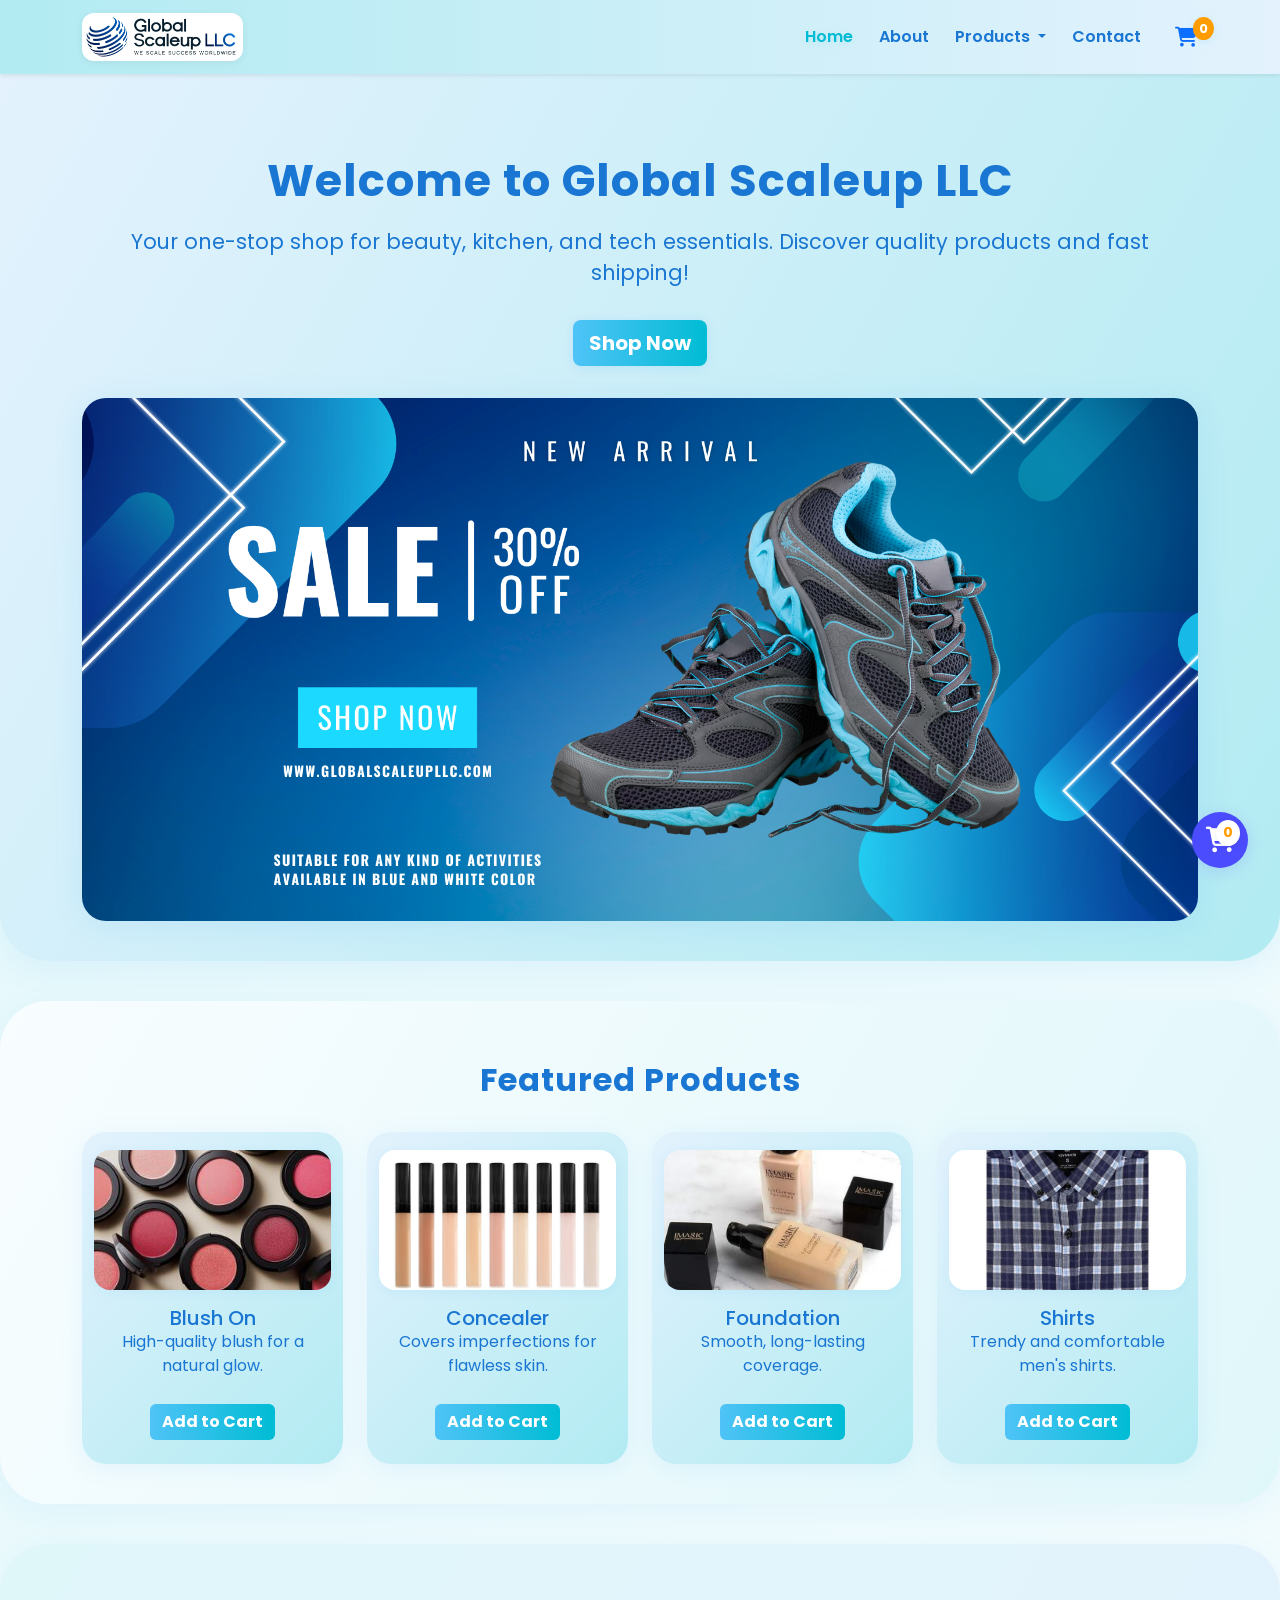
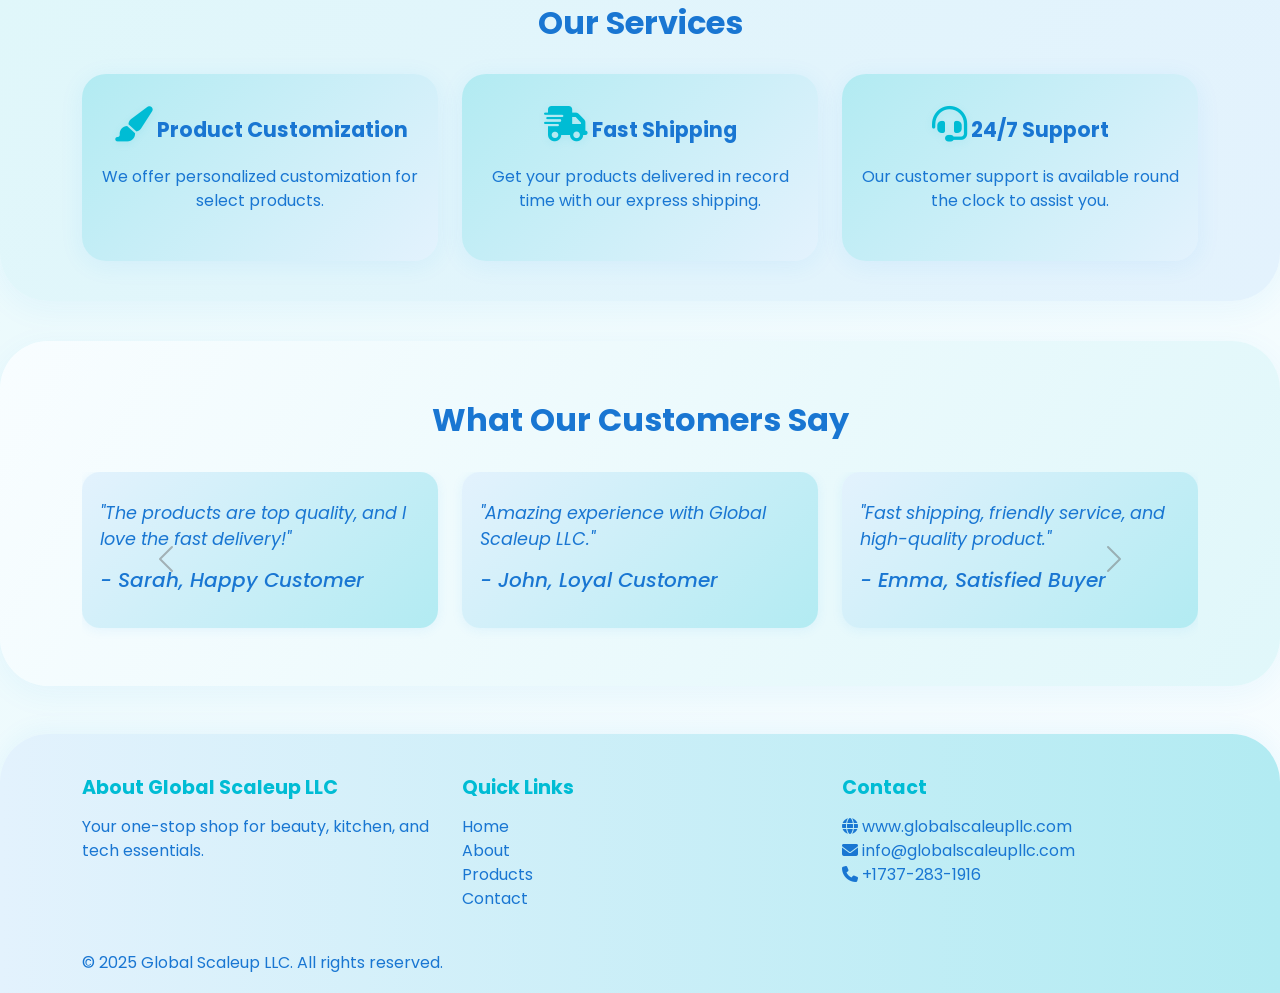
==== index.html @ 4628dc4d "update" ====
<!DOCTYPE html>
<html lang="en">
<head>
  <meta charset="UTF-8" />
  <meta name="viewport" content="width=device-width, initial-scale=1.0"/>
  <title>GlobalLLC - Home</title>
  <link rel="stylesheet" href="https://cdn.jsdelivr.net/npm/bootstrap@5.3.5/dist/css/bootstrap.min.css">
  <link rel="stylesheet" href="https://cdnjs.cloudflare.com/ajax/libs/font-awesome/6.5.0/css/all.min.css">
  <link href="https://fonts.googleapis.com/css2?family=Poppins:wght@400;600&display=swap" rel="stylesheet" />
  <link href="https://unpkg.com/aos@2.3.4/dist/aos.css" rel="stylesheet" />
  <link rel="stylesheet" href="style.css" />
  <style>
    .cart-float {
      position: fixed;
      bottom: 32px;
      right: 32px;
      background: #4c4cff;
      color: #fff;
      border-radius: 50%;
      width: 56px;
      height: 56px;
      display: flex;
      align-items: center;
      justify-content: center;
      box-shadow: 0 4px 16px rgba(76,76,255,0.15);
      cursor: pointer;
      z-index: 1000;
      font-size: 1.6rem;
      transition: background 0.2s;
    }
    .cart-float:hover {
      background: #3737cc;
    }
    .cart-float #cart-count {
      position: absolute;
      top: 8px;
      right: 8px;
      background: #fff;
      color: #ff9d00;
      font-size: 0.9rem;
      font-weight: 700;
      border-radius: 50%;
      padding: 2px 7px;
      min-width: 24px;
      text-align: center;
      box-shadow: 0 2px 6px rgba(0,0,0,0.08);
    }
    /* Ensure navbar cart badge is visible and styled */
    .navbar .fa-cart-shopping {
      position: relative;
    }
    .navbar #cart-count {
      position: absolute;
      top: -8px;
      right: -16px;
      background: #ff9d00;
      color: #fff;
      font-size: 0.8rem;
      font-weight: 700;
      border-radius: 50%;
      padding: 2px 6px;
      min-width: 20px;
      text-align: center;
      z-index: 10;
    }
  </style>
</head>
<body>
  <!-- Navbar -->
  <nav class="navbar navbar-expand-lg navbar-light sticky-top shadow-sm">
    <div class="container">
      <a class="navbar-brand" href="#"><img src="images/logo.jpeg" alt="GlobalLLC Logo" style="height:48px;"></a>
      <button class="navbar-toggler" type="button" data-bs-toggle="collapse" data-bs-target="#mainNavbar" aria-controls="mainNavbar" aria-expanded="false" aria-label="Toggle navigation">
        <span class="navbar-toggler-icon"></span>
      </button>
      <div class="collapse navbar-collapse" id="mainNavbar">
        <ul class="navbar-nav ms-auto mb-2 mb-lg-0">
          <li class="nav-item"><a class="nav-link active" href="index.html">Home</a></li>
          <li class="nav-item"><a class="nav-link" href="about.html">About</a></li>
          <li class="nav-item dropdown">
            <a class="nav-link dropdown-toggle" href="#" id="productsDropdown" role="button" data-bs-toggle="dropdown" aria-expanded="false">
              Products
            </a>
            <ul class="dropdown-menu" aria-labelledby="productsDropdown">
              <li><a class="dropdown-item" href="products.html#beauty">Beauty</a></li>
              <li><a class="dropdown-item" href="products.html#kitchen-appliances">Kitchen Appliances</a></li>
              <li><a class="dropdown-item" href="products.html#man-wears">Man Wears</a></li>
              <li><a class="dropdown-item" href="products.html#electronics">Electronics</a></li>
            </ul>
          </li>
          <li class="nav-item"><a class="nav-link" href="contact.html">Contact</a></li>
          <li class="nav-item d-lg-none"><a class="nav-link" href="addtocart.html"><i class="fa-solid fa-cart-shopping"></i> Cart</a></li>
        </ul>
        <a href="addtocart.html" class="d-none d-lg-block ms-3 position-relative">
          <i class="fa-solid fa-cart-shopping fa-lg"></i>
          <span id="cart-count" class="position-absolute"></span>
        </a>
      </div>
    </div>
  </nav>

  <!-- Hero Section -->
  <section class="hero-section" data-aos="fade-up">
    <div class="container">
      <h1>Welcome to Global Scaleup LLC</h1>
      <p>Your one-stop shop for beauty, kitchen, and tech essentials. Discover quality products and fast shipping!</p>
      <a href="products.html" class="btn btn-primary btn-lg">Shop Now</a>
      <br>
      <img src="images/banner3.png" alt="Hero Banner" class="img-fluid hero-banner" data-aos="zoom-in" data-aos-delay="200">
    </div>
  </section>

  <!-- Products Section -->
  <section class="products-section" data-aos="fade-up">
    <div class="container">
      <h2>Featured Products</h2>
      <div class="row g-4">
        <div class="col-md-3 col-6">
          <div class="product-card" data-aos="zoom-in" data-aos-delay="100">
            <img src="images/blush image.jpeg" alt="Blush On">
            <div class="card-body">
              <h5 class="card-title">Blush On</h5>
              <p class="card-text">High-quality blush for a natural glow.</p>
              <button class="btn btn-primary add-to-cart-btn" data-product="Blush On" data-price="15" data-image="images/blush image.jpeg">Add to Cart</button>
            </div>
          </div>
        </div>
        <div class="col-md-3 col-6">
          <div class="product-card" data-aos="zoom-in" data-aos-delay="200">
            <img src="images/Concealer-2.jpeg" alt="Concealer">
            <div class="card-body">
              <h5 class="card-title">Concealer</h5>
              <p class="card-text">Covers imperfections for flawless skin.</p>
              <button class="btn btn-primary add-to-cart-btn" data-product="Concealer" data-price="12" data-image="images/Concealer-2.jpeg">Add to Cart</button>
            </div>
          </div>
        </div>
        <div class="col-md-3 col-6">
          <div class="product-card" data-aos="zoom-in" data-aos-delay="300">
            <img src="images/Foundation.jpeg" alt="Foundation">
            <div class="card-body">
              <h5 class="card-title">Foundation</h5>
              <p class="card-text">Smooth, long-lasting coverage.</p>
              <button class="btn btn-primary add-to-cart-btn" data-product="Foundation" data-price="18" data-image="images/Foundation.jpeg">Add to Cart</button>
            </div>
          </div>
        </div>
        <div class="col-md-3 col-6">
          <div class="product-card" data-aos="zoom-in" data-aos-delay="400">
            <img src="images/shirts.jpeg" alt="Shirts">
            <div class="card-body">
              <h5 class="card-title">Shirts</h5>
              <p class="card-text">Trendy and comfortable men's shirts.</p>
              <button class="btn btn-primary add-to-cart-btn" data-product="Shirts" data-price="25" data-image="images/shirts.jpeg">Add to Cart</button>
            </div>
          </div>
        </div>
      </div>
    </div>
  </section>

  <!-- Services Section -->
  <section class="services-section" data-aos="fade-up">
    <div class="container">
      <h2>Our Services</h2>
      <div class="row g-4">
        <div class="col-md-4">
          <div class="service-card" data-aos="fade-right" data-aos-delay="100">
            <h3><i class="fa-solid fa-paint-brush"></i> Product Customization</h3>
            <p>We offer personalized customization for select products.</p>
          </div>
        </div>
        <div class="col-md-4">
          <div class="service-card" data-aos="fade-up" data-aos-delay="200">
            <h3><i class="fa-solid fa-truck-fast"></i> Fast Shipping</h3>
            <p>Get your products delivered in record time with our express shipping.</p>
          </div>
        </div>
        <div class="col-md-4">
          <div class="service-card" data-aos="fade-left" data-aos-delay="300">
            <h3><i class="fa-solid fa-headset"></i> 24/7 Support</h3>
            <p>Our customer support is available round the clock to assist you.</p>
          </div>
        </div>
      </div>
    </div>
  </section>

  <!-- Testimonials Section -->
  <section class="testimonials-section" data-aos="fade-up">
    <div class="container">
      <h2>What Our Customers Say</h2>
      <div id="testimonialCarousel" class="carousel slide" data-bs-ride="carousel" data-bs-interval="3500">
        <div class="carousel-inner">
          <div class="carousel-item active">
            <div class="row justify-content-center">
              <div class="col-md-4">
                <div class="testimonial-card">
                  <p>"The products are top quality, and I love the fast delivery!"</p>
                  <h5>- Sarah, Happy Customer</h5>
                </div>
              </div>
              <div class="col-md-4 d-none d-md-block">
                <div class="testimonial-card">
                  <p>"Amazing experience with Global Scaleup LLC."</p>
                  <h5>- John, Loyal Customer</h5>
                </div>
              </div>
              <div class="col-md-4 d-none d-md-block">
                <div class="testimonial-card">
                  <p>"Fast shipping, friendly service, and high-quality product."</p>
                  <h5>- Emma, Satisfied Buyer</h5>
                </div>
              </div>
            </div>
          </div>
          <div class="carousel-item">
            <div class="row justify-content-center">
              <div class="col-md-4">
                <div class="testimonial-card">
                  <p>"Excellent quality and timely support. Will buy again!"</p>
                  <h5>- Alex, Returning Customer</h5>
                </div>
              </div>
              <div class="col-md-4 d-none d-md-block">
                <div class="testimonial-card">
                  <p>"Absolutely loved it. Great experience from start to finish!"</p>
                  <h5>- Nina, Satisfied Buyer</h5>
                </div>
              </div>
              <div class="col-md-4 d-none d-md-block">
                <div class="testimonial-card">
                  <p>"This is the best online service I’ve used in a while!"</p>
                  <h5>- Adam, Happy Client</h5>
                </div>
              </div>
            </div>
          </div>
        </div>
        <button class="carousel-control-prev" type="button" data-bs-target="#testimonialCarousel" data-bs-slide="prev">
          <span class="carousel-control-prev-icon"></span>
          <span class="visually-hidden">Previous</span>
        </button>
        <button class="carousel-control-next" type="button" data-bs-target="#testimonialCarousel" data-bs-slide="next">
          <span class="carousel-control-next-icon"></span>
          <span class="visually-hidden">Next</span>
        </button>
      </div>
    </div>
  </section>

  <!-- Floating Cart Icon -->
  <div class="cart-float" onclick="window.location.href='addtocart.html'">
    <i class="fa-solid fa-cart-shopping"></i>
    <span id="cart-count">0</span>
  </div>

  <!-- Footer -->
  <footer class="footer">
    <div class="container">
      <div class="row mb-4">
        <div class="col-md-4">
          <div class="footer-title">About Global Scaleup LLC</div>
          <p>Your one-stop shop for beauty, kitchen, and tech essentials.</p>
        </div>
        <div class="col-md-4">
          <div class="footer-title">Quick Links</div>
          <ul class="list-unstyled">
            <li><a href="index.html">Home</a></li>
            <li><a href="about.html">About</a></li>
            <li><a href="products.html">Products</a></li>
            <li><a href="contact.html">Contact</a></li>
          </ul>
        </div>
        <div class="col-md-4">
          <div class="footer-title">Contact</div>
          <ul class="list-unstyled">
            <li><a href="https://www.globalscaleupllc.com" target="_blank"><i class="fas fa-globe"></i> www.globalscaleupllc.com</a></li>
            <li><a href="mailto:support@globalscaleupllc.com"><i class="fas fa-envelope"></i> info@globalscaleupllc.com</a></li>
            <li><a href="tel:+17372831916"><i class="fas fa-phone"></i> +1737-283-1916</a></li>
          </ul>
        </div>
      </div>
      <p class="mb-0">&copy; 2025 Global Scaleup LLC. All rights reserved.</p>
    </div>
  </footer>

  <!-- Scripts -->
  <script src="https://unpkg.com/aos@2.3.4/dist/aos.js"></script>
  <script>
    AOS.init();
  </script>
  <script src="https://cdn.jsdelivr.net/npm/bootstrap@5.3.5/dist/js/bootstrap.bundle.min.js"></script>
  <script>
    // --- Cart Logic for All Pages ---
    function updateCartCount() {
      const cart = JSON.parse(localStorage.getItem('cart')) || [];
      // Update all cart-count spans (navbar and floating icon)
      document.querySelectorAll('#cart-count').forEach(el => el.textContent = cart.length);
    }

    function addToCart(product) {
      let cart = JSON.parse(localStorage.getItem('cart')) || [];
      cart.push(product);
      localStorage.setItem('cart', JSON.stringify(cart));
      updateCartCount();
    }

    // Attach event listeners to all add-to-cart buttons
    document.addEventListener('DOMContentLoaded', function() {
      updateCartCount();
      document.querySelectorAll('.add-to-cart-btn').forEach(btn => {
        btn.addEventListener('click', function() {
          const productName = btn.getAttribute('data-product');
          const productPrice = btn.getAttribute('data-price');
          const productImage = btn.getAttribute('data-image');
          addToCart({ name: productName, price: productPrice, image: productImage });
          btn.textContent = "Added!";
          btn.disabled = true;
          setTimeout(() => {
            btn.textContent = "Add to Cart";
            btn.disabled = false;
          }, 1200);
        });
      });
    });
  </script>
</body>
</html>
---- style.css ----
/* === Light Gradient Theme for GlobalLLC === */
body {
  font-family: 'Poppins', sans-serif;
  background: linear-gradient(135deg, #e0f7fa 0%, #f8fdff 100%);
  min-height: 100vh;
  color: #234;
  margin: 0;
  padding: 0;
}

/* Navbar */
.navbar {
  background: linear-gradient(90deg, #b2ebf2 0%, #e3f2fd 100%);
  box-shadow: 0 2px 16px rgba(33,150,243,0.06);
}
.navbar .navbar-brand img {
  border-radius: 12px;
  box-shadow: 0 2px 8px rgba(0,0,0,0.06);
}
.navbar-nav .nav-link {
  color: #1976d2 !important;
  font-weight: 600;
  margin-right: 10px;
  transition: color 0.2s;
}
.navbar-nav .nav-link.active,
.navbar-nav .nav-link:hover {
  color: #00bcd4 !important;
  text-shadow: 0 2px 8px rgba(0,188,212,0.12);
}
.dropdown-menu {
  background: linear-gradient(135deg, #e3f2fd 0%, #b2ebf2 100%);
  border: none;
}
.dropdown-item {
  color: #1976d2;
  font-weight: 500;
}
.dropdown-item:hover {
  background: rgba(0,188,212,0.08);
  color: #00bcd4;
}

/* Hero Section */
.hero-section {
  background: linear-gradient(120deg, #e3f2fd 0%, #b2ebf2 100%);
  color: #1976d2;
  text-align: center;
  padding: 80px 0 40px 0;
  border-radius: 0 0 48px 48px;
  box-shadow: 0 8px 32px rgba(33,150,243,0.08);
}
.hero-section h1 {
  font-size: 2.8rem;
  font-weight: 700;
  margin-bottom: 18px;
  letter-spacing: 1px;
}
.hero-section p {
  font-size: 1.3rem;
  margin-bottom: 32px;
}
.hero-section .btn-primary {
  background: linear-gradient(90deg, #4fc3f7 0%, #00bcd4 100%);
  border: none;
  color: #fff;
  font-weight: 700;
  box-shadow: 0 2px 12px rgba(33,150,243,0.12);
  transition: background 0.2s;
}
.hero-section .btn-primary:hover {
  background: linear-gradient(90deg, #00bcd4 0%, #4fc3f7 100%);
  color: #fff;
}
.hero-banner {
  margin-top: 32px;
  border-radius: 24px;
  box-shadow: 0 4px 32px rgba(33,150,243,0.10);
}

/* Products Section */
.products-section {
  background: linear-gradient(120deg, #f8fdff 0%, #e0f7fa 100%);
  color: #234;
  padding: 60px 0 40px 0;
  border-radius: 48px;
  margin-top: 40px;
  box-shadow: 0 8px 32px rgba(33,150,243,0.06);
}
.products-section h2 {
  font-weight: 700;
  margin-bottom: 32px;
  text-align: center;
  letter-spacing: 1px;
  color: #1976d2;
}
.product-card {
  background: linear-gradient(135deg, #e3f2fd 0%, #b2ebf2 100%);
  border-radius: 24px;
  box-shadow: 0 4px 24px rgba(33,150,243,0.08);
  padding: 18px 12px 24px 12px;
  text-align: center;
  transition: transform 0.18s, box-shadow 0.18s;
  color: #1976d2;
}
.product-card:hover {
  transform: translateY(-8px) scale(1.03);
  box-shadow: 0 8px 32px rgba(33,150,243,0.16);
}
.product-card img {
  width: 100%;
  height: 140px;
  object-fit: cover;
  border-radius: 16px;
  margin-bottom: 16px;
  box-shadow: 0 2px 12px rgba(33,150,243,0.08);
}
.product-card .btn-primary {
  background: linear-gradient(90deg, #4fc3f7 0%, #00bcd4 100%);
  border: none;
  font-weight: 700;
  color: #fff;
  margin-top: 10px;
  transition: background 0.2s;
}
.product-card .btn-primary:hover {
  background: linear-gradient(90deg, #00bcd4 0%, #4fc3f7 100%);
}

/* Services Section */
.services-section {
  background: linear-gradient(120deg, #e0f7fa 0%, #e3f2fd 100%);
  color: #1976d2;
  padding: 60px 0 40px 0;
  border-radius: 48px;
  margin-top: 40px;
  box-shadow: 0 8px 32px rgba(33,150,243,0.06);
}
.services-section h2 {
  font-weight: 700;
  margin-bottom: 32px;
  text-align: center;
  color: #1976d2;
}
.service-card {
  background: linear-gradient(135deg, #b2ebf2 0%, #e3f2fd 100%);
  border-radius: 24px;
  box-shadow: 0 4px 24px rgba(33,150,243,0.08);
  padding: 32px 18px;
  text-align: center;
  color: #1976d2;
  transition: transform 0.18s, box-shadow 0.18s;
}
.service-card:hover {
  transform: translateY(-8px) scale(1.03);
  box-shadow: 0 8px 32px rgba(33,150,243,0.16);
}
.service-card i {
  font-size: 2.2rem;
  margin-bottom: 12px;
  color: #00bcd4;
  text-shadow: 0 2px 8px rgba(0,188,212,0.10);
}
.service-card h3 {
  font-size: 1.3rem;
  font-weight: 700;
  margin-bottom: 12px;
}

/* Testimonials Section */
.testimonials-section {
  background: linear-gradient(120deg, #f8fdff 0%, #e0f7fa 100%);
  color: #1976d2;
  padding: 60px 0 40px 0;
  border-radius: 48px;
  margin-top: 40px;
  box-shadow: 0 8px 32px rgba(33,150,243,0.06);
}
.testimonials-section h2 {
  font-weight: 700;
  margin-bottom: 32px;
  text-align: center;
  color: #1976d2;
}
.testimonial-card {
  background: linear-gradient(135deg, #e3f2fd 0%, #b2ebf2 100%);
  border-radius: 18px;
  box-shadow: 0 2px 12px rgba(33,150,243,0.08);
  padding: 28px 18px;
  color: #1976d2;
  margin-bottom: 18px;
  font-style: italic;
  font-size: 1.1rem;
}
.carousel-control-prev-icon,
.carousel-control-next-icon {
  filter: invert(0.7) brightness(1.5);
}

/* Floating Cart Icon */
.cart-float {
  position: fixed;
  bottom: 32px;
  right: 32px;
  background: linear-gradient(135deg, #4fc3f7 0%, #00bcd4 100%);
  color: #fff;
  border-radius: 50%;
  width: 56px;
  height: 56px;
  display: flex;
  align-items: center;
  justify-content: center;
  box-shadow: 0 4px 24px rgba(33,150,243,0.18);
  cursor: pointer;
  z-index: 999;
  font-size: 2rem;
  transition: background 0.2s, transform 0.18s;
}
.cart-float:hover {
  background: linear-gradient(135deg, #00bcd4 0%, #4fc3f7 100%);
  transform: scale(1.08);
}
#cart-count {
  background: #fff;
  color: #00bcd4;
  font-size: 1rem;
  font-weight: 700;
  border-radius: 50%;
  padding: 2px 8px;
  position: absolute;
  top: 8px;
  right: 8px;
  box-shadow: 0 2px 8px rgba(0,188,212,0.10);
}

/* Footer */
.footer {
  background: linear-gradient(90deg, #e3f2fd 0%, #b2ebf2 100%);
  color: #1976d2;
  padding: 40px 0 18px 0;
  border-radius: 48px 48px 0 0;
  margin-top: 48px;
  box-shadow: 0 -4px 24px rgba(33,150,243,0.06);
}
.footer-title {
  font-weight: 700;
  font-size: 1.2rem;
  margin-bottom: 12px;
  color: #00bcd4;
}
.footer a {
  color: #1976d2;
  text-decoration: none;
  transition: color 0.18s;
}
.footer a:hover {
  color: #00bcd4;
  text-decoration: underline;
}
.footer ul {
  padding-left: 0;
  list-style: none;
}
.footer p {
  margin-bottom: 0;
}

/* Responsive Tweaks */
@media (max-width: 991px) {
  .hero-section, .products-section, .services-section, .testimonials-section, .footer {
    border-radius: 24px;
    padding: 36px 0 24px 0;
  }
  .cart-float {
    bottom: 16px;
    right: 16px;
    width: 48px;
    height: 48px;
    font-size: 1.5rem;
  }
}
@media (max-width: 575px) {
  .hero-section h1 {
    font-size: 2rem;
  }
  .products-section h2,
  .services-section h2,
  .testimonials-section h2 {
    font-size: 1.4rem;
  }
  .footer {
    border-radius: 18px 18px 0 0;
    padding: 24px 0 10px 0;
  }
}

/* Scrollbar Styling */
::-webkit-scrollbar {
  width: 8px;
  background: #e3f2fd;
}
::-webkit-scrollbar-thumb {
  background: linear-gradient(135deg, #b2ebf2 0%, #00bcd4 100%);
  border-radius: 8px;
}
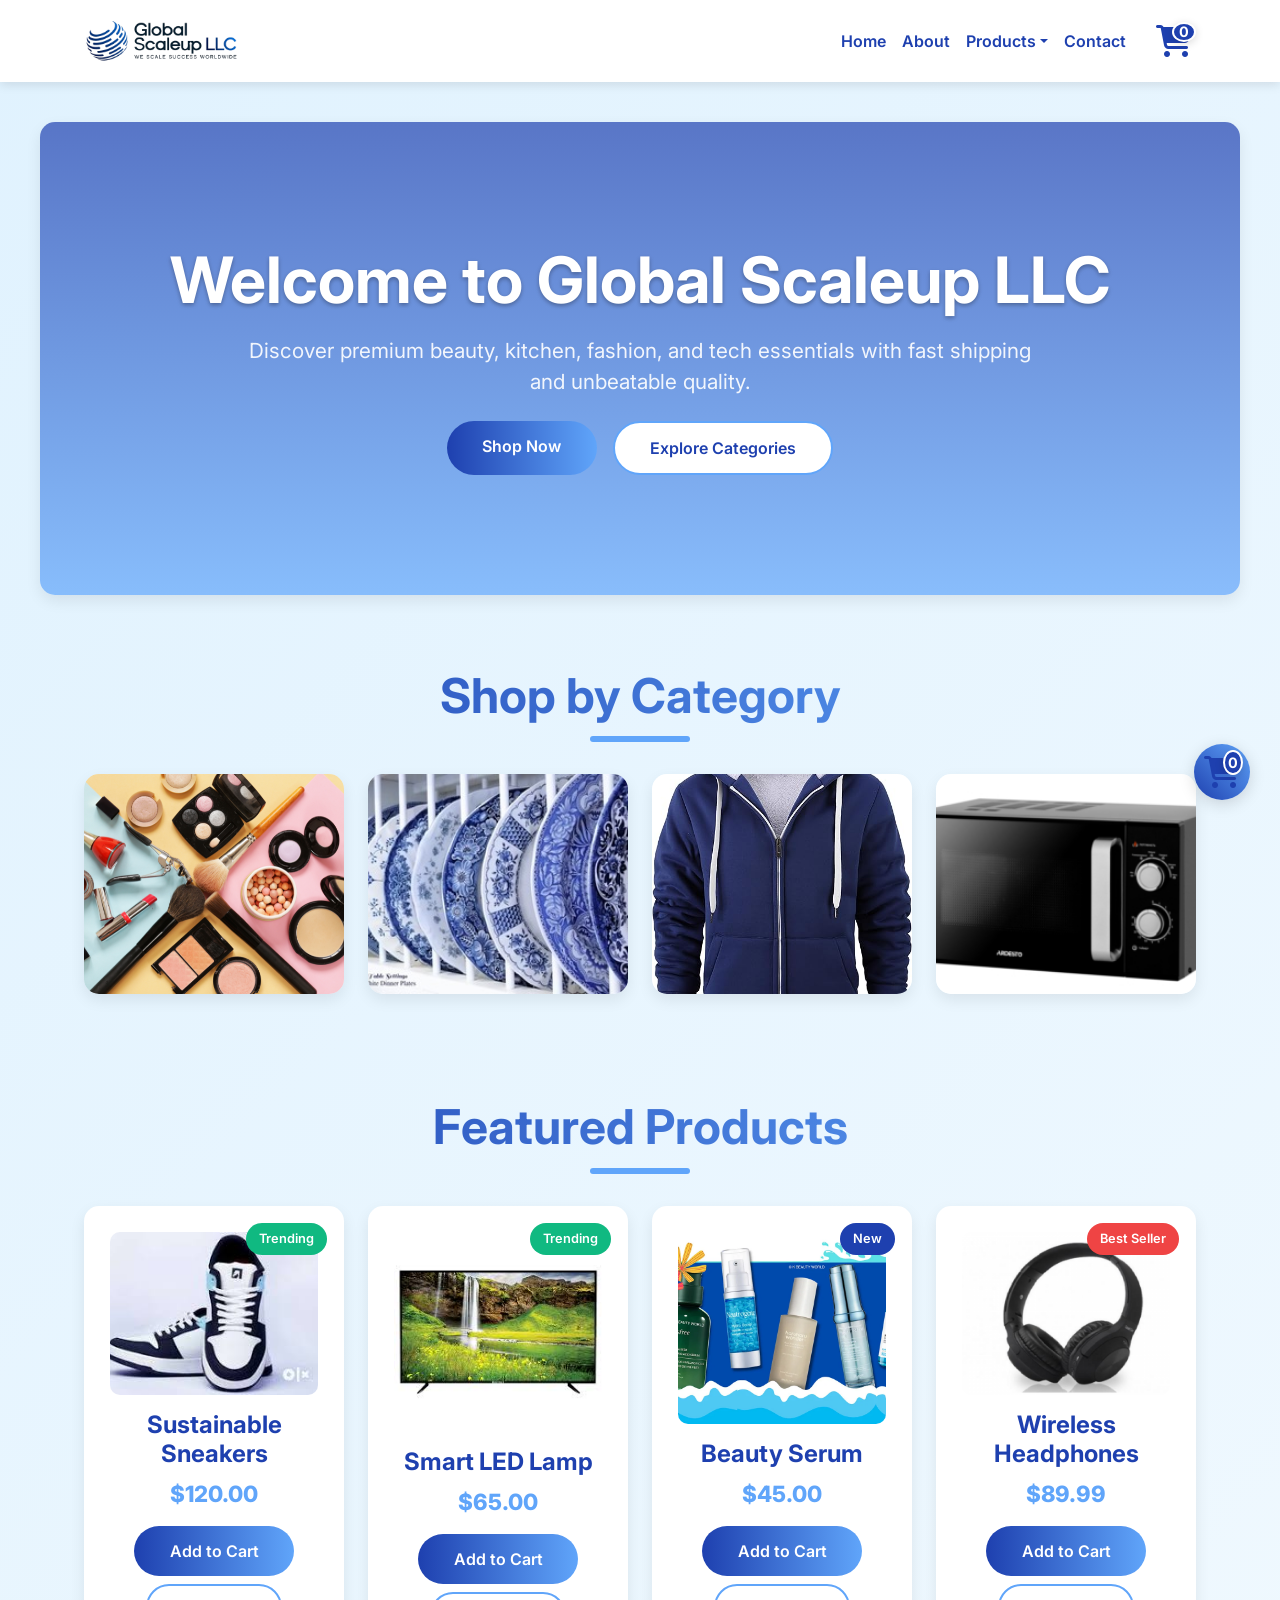
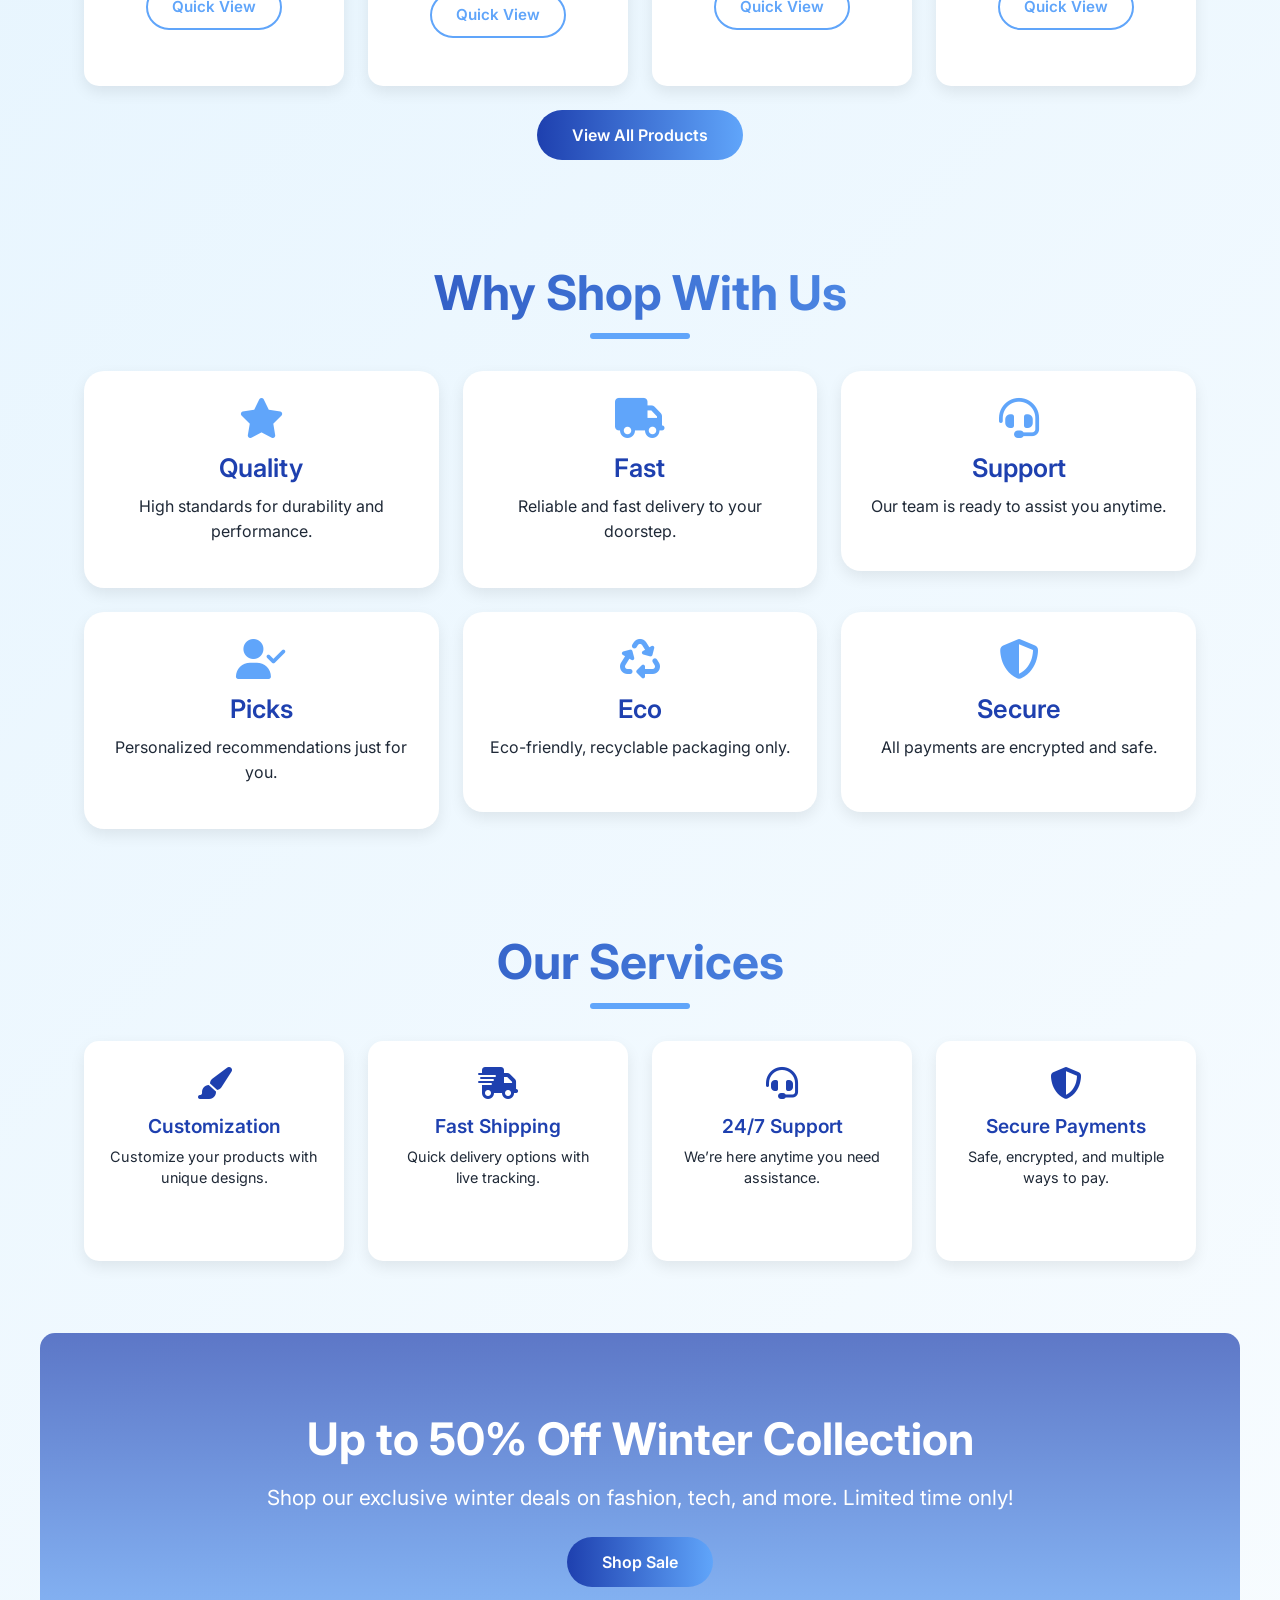
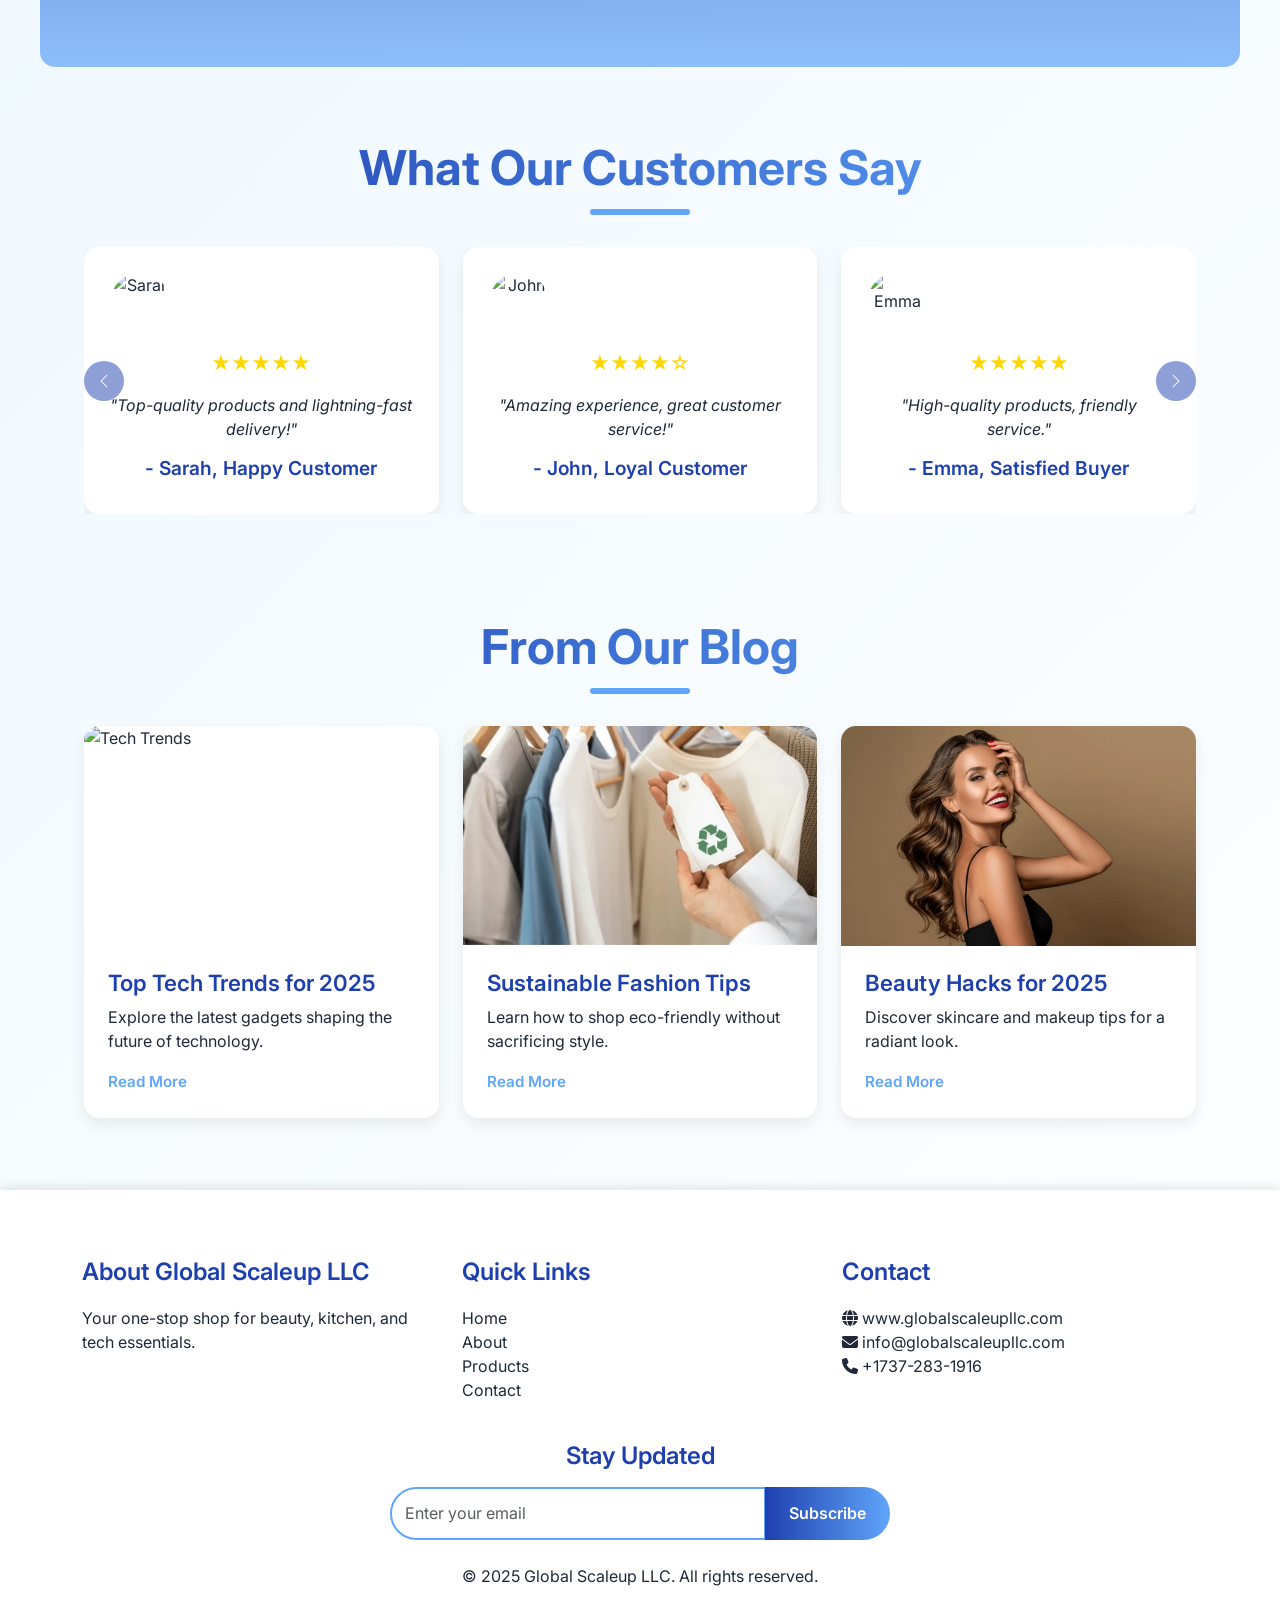
==== commit ff8b1885: "Initial commit" ====
--- a/index.html
+++ b/index.html
@@ -1,330 +1,1857 @@
-
 <!DOCTYPE html>
 <html lang="en">
-<head>
-  <meta charset="UTF-8" />
-  <meta name="viewport" content="width=device-width, initial-scale=1.0"/>
-  <title>GlobalLLC - Home</title>
-  <link rel="stylesheet" href="https://cdn.jsdelivr.net/npm/bootstrap@5.3.5/dist/css/bootstrap.min.css">
-  <link rel="stylesheet" href="https://cdnjs.cloudflare.com/ajax/libs/font-awesome/6.5.0/css/all.min.css">
-  <link href="https://fonts.googleapis.com/css2?family=Poppins:wght@400;600&display=swap" rel="stylesheet" />
-  <link href="https://unpkg.com/aos@2.3.4/dist/aos.css" rel="stylesheet" />
-  <link rel="stylesheet" href="style.css" />
-  <style>
-    .cart-float {
-      position: fixed;
-      bottom: 32px;
-      right: 32px;
-      background: #4c4cff;
-      color: #fff;
-      border-radius: 50%;
-      width: 56px;
-      height: 56px;
-      display: flex;
-      align-items: center;
-      justify-content: center;
-      box-shadow: 0 4px 16px rgba(76,76,255,0.15);
-      cursor: pointer;
-      z-index: 1000;
-      font-size: 1.6rem;
-      transition: background 0.2s;
-    }
-    .cart-float:hover {
-      background: #3737cc;
-    }
-    .cart-float #cart-count {
-      position: absolute;
-      top: 8px;
-      right: 8px;
-      background: #fff;
-      color: #ff9d00;
-      font-size: 0.9rem;
-      font-weight: 700;
-      border-radius: 50%;
-      padding: 2px 7px;
-      min-width: 24px;
-      text-align: center;
-      box-shadow: 0 2px 6px rgba(0,0,0,0.08);
-    }
-    /* Ensure navbar cart badge is visible and styled */
-    .navbar .fa-cart-shopping {
-      position: relative;
-    }
-    .navbar #cart-count {
-      position: absolute;
-      top: -8px;
-      right: -16px;
-      background: #ff9d00;
-      color: #fff;
-      font-size: 0.8rem;
-      font-weight: 700;
-      border-radius: 50%;
-      padding: 2px 6px;
-      min-width: 20px;
-      text-align: center;
-      z-index: 10;
-    }
-  </style>
-</head>
-<body>
-  <!-- Navbar -->
-  <nav class="navbar navbar-expand-lg navbar-light sticky-top shadow-sm">
-    <div class="container">
-      <a class="navbar-brand" href="#"><img src="images/logo.jpeg" alt="GlobalLLC Logo" style="height:48px;"></a>
-      <button class="navbar-toggler" type="button" data-bs-toggle="collapse" data-bs-target="#mainNavbar" aria-controls="mainNavbar" aria-expanded="false" aria-label="Toggle navigation">
-        <span class="navbar-toggler-icon"></span>
-      </button>
-      <div class="collapse navbar-collapse" id="mainNavbar">
-        <ul class="navbar-nav ms-auto mb-2 mb-lg-0">
-          <li class="nav-item"><a class="nav-link active" href="index.html">Home</a></li>
-          <li class="nav-item"><a class="nav-link" href="about.html">About</a></li>
-          <li class="nav-item dropdown">
-            <a class="nav-link dropdown-toggle" href="#" id="productsDropdown" role="button" data-bs-toggle="dropdown" aria-expanded="false">
-              Products
-            </a>
-            <ul class="dropdown-menu" aria-labelledby="productsDropdown">
-              <li><a class="dropdown-item" href="products.html#beauty">Beauty</a></li>
-              <li><a class="dropdown-item" href="products.html#kitchen-appliances">Kitchen Appliances</a></li>
-              <li><a class="dropdown-item" href="products.html#man-wears">Man Wears</a></li>
-              <li><a class="dropdown-item" href="products.html#electronics">Electronics</a></li>
-            </ul>
-          </li>
-          <li class="nav-item"><a class="nav-link" href="contact.html">Contact</a></li>
-          <li class="nav-item d-lg-none"><a class="nav-link" href="addtocart.html"><i class="fa-solid fa-cart-shopping"></i> Cart</a></li>
-        </ul>
-        <a href="addtocart.html" class="d-none d-lg-block ms-3 position-relative">
-          <i class="fa-solid fa-cart-shopping fa-lg"></i>
-          <span id="cart-count" class="position-absolute"></span>
-        </a>
-      </div>
-    </div>
-  </nav>
-
-  <!-- Hero Section -->
-  <section class="hero-section" data-aos="fade-up">
-    <div class="container">
-      <h1>Welcome to Global Scaleup LLC</h1>
-      <p>Your one-stop shop for beauty, kitchen, and tech essentials. Discover quality products and fast shipping!</p>
-      <a href="products.html" class="btn btn-primary btn-lg">Shop Now</a>
-      <br>
-      <img src="images/banner3.png" alt="Hero Banner" class="img-fluid hero-banner" data-aos="zoom-in" data-aos-delay="200">
-    </div>
-  </section>
-
-  <!-- Products Section -->
-  <section class="products-section" data-aos="fade-up">
-    <div class="container">
-      <h2>Featured Products</h2>
-      <div class="row g-4">
-        <div class="col-md-3 col-6">
-          <div class="product-card" data-aos="zoom-in" data-aos-delay="100">
-            <img src="images/blush image.jpeg" alt="Blush On">
-            <div class="card-body">
-              <h5 class="card-title">Blush On</h5>
-              <p class="card-text">High-quality blush for a natural glow.</p>
-              <button class="btn btn-primary add-to-cart-btn" data-product="Blush On" data-price="15" data-image="images/blush image.jpeg">Add to Cart</button>
-            </div>
-          </div>
-        </div>
-        <div class="col-md-3 col-6">
-          <div class="product-card" data-aos="zoom-in" data-aos-delay="200">
-            <img src="images/Concealer-2.jpeg" alt="Concealer">
-            <div class="card-body">
-              <h5 class="card-title">Concealer</h5>
-              <p class="card-text">Covers imperfections for flawless skin.</p>
-              <button class="btn btn-primary add-to-cart-btn" data-product="Concealer" data-price="12" data-image="images/Concealer-2.jpeg">Add to Cart</button>
-            </div>
-          </div>
-        </div>
-        <div class="col-md-3 col-6">
-          <div class="product-card" data-aos="zoom-in" data-aos-delay="300">
-            <img src="images/Foundation.jpeg" alt="Foundation">
-            <div class="card-body">
-              <h5 class="card-title">Foundation</h5>
-              <p class="card-text">Smooth, long-lasting coverage.</p>
-              <button class="btn btn-primary add-to-cart-btn" data-product="Foundation" data-price="18" data-image="images/Foundation.jpeg">Add to Cart</button>
-            </div>
-          </div>
-        </div>
-        <div class="col-md-3 col-6">
-          <div class="product-card" data-aos="zoom-in" data-aos-delay="400">
-            <img src="images/shirts.jpeg" alt="Shirts">
-            <div class="card-body">
-              <h5 class="card-title">Shirts</h5>
-              <p class="card-text">Trendy and comfortable men's shirts.</p>
-              <button class="btn btn-primary add-to-cart-btn" data-product="Shirts" data-price="25" data-image="images/shirts.jpeg">Add to Cart</button>
-            </div>
-          </div>
+  <head>
+    <meta charset="UTF-8" />
+    <meta name="viewport" content="width=device-width, initial-scale=1.0" />
+    <title>GlobalLLC - Home</title>
+    <link
+      href="https://cdn.jsdelivr.net/npm/bootstrap@5.3.5/dist/css/bootstrap.min.css"
+      rel="stylesheet"
+    />
+    <link
+      rel="stylesheet"
+      href="https://cdnjs.cloudflare.com/ajax/libs/font-awesome/6.4.0/css/all.min.css"
+    />
+    <link
+      href="https://fonts.googleapis.com/css2?family=Inter:wght@300;400;600;700&display=swap"
+      rel="stylesheet"
+    />
+    <link href="https://unpkg.com/aos@2.3.1/dist/aos.css" rel="stylesheet" />
+    <style>
+      body {
+        font-family: "Inter", sans-serif;
+        background: linear-gradient(135deg, #e0f2fe 0%, #ffffff 100%);
+        color: #1f2937;
+        margin: 0;
+        padding: 0;
+        overflow-x: hidden;
+      }
+      .navbar {
+        background: #ffffff;
+        box-shadow: 0 3px 10px rgba(0, 0, 0, 0.1);
+        padding: 0.75rem 0;
+      }
+      .navbar-brand img {
+        transition: transform 0.3s ease, filter 0.3s ease;
+        max-height: 48px;
+      }
+      .navbar-brand img:hover {
+        transform: scale(1.1);
+        filter: brightness(1.2);
+      }
+      .nav-link {
+        color: #1e40af !important;
+        font-weight: 600;
+        font-size: clamp(0.9rem, 2.5vw, 1rem);
+        transition: color 0.3s ease, transform 0.3s ease;
+      }
+      .nav-link:hover {
+        color: #60a5fa !important;
+        transform: translateY(-2px);
+      }
+      .dropdown-menu {
+        border-radius: 10px;
+        box-shadow: 0 3px 10px rgba(0, 0, 0, 0.1);
+        min-width: 180px;
+      }
+      .dropdown-item {
+        color: #1f2937;
+        font-size: 0.95rem;
+        transition: color 0.3s ease, background 0.3s ease;
+      }
+      .dropdown-item:hover {
+        color: #60a5fa;
+        background: #f1f5f9;
+      }
+      #cart-count {
+        background: #1e40af !important;
+        color: #ffffff !important;
+        font-size: clamp(0.8rem, 2vw, 0.9rem) !important;
+        min-width: 20px !important;
+        min-height: 20px !important;
+        display: flex !important;
+        align-items: center !important;
+        justify-content: center !important;
+        left: 70% !important;
+        top: 10% !important;
+        transform: translate(-50%, 0) !important;
+        padding: 0 5px !important;
+        font-weight: 700 !important;
+        border-radius: 50% !important;
+        border: 2px solid #ffffff !important;
+        box-shadow: 0 2px 8px rgba(0, 0, 0, 0.15) !important;
+        animation: bounce 1.5s infinite;
+      }
+      .fa-cart-shopping {
+        font-size: clamp(1.8rem, 4vw, 2rem) !important;
+        color: #1e40af !important;
+        line-height: 48px !important;
+        text-align: center !important;
+        width: 48px !important;
+        transition: color 0.3s ease, transform 0.3s ease;
+      }
+      .fa-cart-shopping:hover {
+        color: #60a5fa !important;
+        transform: scale(1.2);
+      }
+      @keyframes bounce {
+        0%,
+        20%,
+        50%,
+        80%,
+        100% {
+          transform: translate(-50%, 0);
+        }
+        40% {
+          transform: translate(-50%, -8px);
+        }
+        60% {
+          transform: translate(-50%, -4px);
+        }
+      }
+      .hero-section {
+        background: linear-gradient(
+            rgba(30, 64, 175, 0.7),
+            rgba(96, 165, 250, 0.7)
+          ),
+          url("https://images.unsplash.com/photo-1600585154340-be6161a56a0c?q=80&w=1200&auto=format&fit=crop")
+            center/cover no-repeat;
+        color: #ffffff;
+        padding: clamp(60px, 10vw, 100px) 20px;
+        text-align: center;
+        border-radius: 15px;
+        margin: clamp(20px, 5vw, 40px) auto;
+        max-width: 1200px;
+        box-shadow: 0 6px 15px rgba(0, 0, 0, 0.08);
+      }
+      .hero-section h1 {
+        font-size: clamp(2rem, 5vw, 3.5rem);
+        font-weight: 700;
+        margin-bottom: 1rem;
+        text-shadow: 0 2px 4px rgba(0, 0, 0, 0.3);
+      }
+      .hero-section p {
+        font-size: clamp(1rem, 2.5vw, 1.3rem);
+        max-width: 800px;
+        margin: 0 auto 1.5rem;
+        opacity: 0.9;
+      }
+      .hero-banner {
+        max-width: 100%;
+        border-radius: 15px;
+        margin-top: 1.5rem;
+        transition: transform 0.3s ease;
+      }
+      .hero-section:hover .hero-banner {
+        transform: scale(1.02);
+      }
+      .section-title {
+        font-size: clamp(1.8rem, 4vw, 2.8rem);
+        font-weight: 700;
+        margin-bottom: 2rem;
+        background: linear-gradient(90deg, #1e40af 0%, #60a5fa 100%);
+        -webkit-background-clip: text;
+        -webkit-text-fill-color: transparent;
+        background-clip: text;
+        text-align: center;
+        position: relative;
+        animation: gradientShift 3s ease infinite;
+      }
+      .section-title::after {
+        content: "";
+        display: block;
+        margin: 0.75rem auto 0;
+        width: clamp(80px, 10vw, 100px);
+        height: 6px;
+        border-radius: 3px;
+        background: #60a5fa;
+      }
+      @keyframes gradientShift {
+        0% {
+          background-position: 0% 50%;
+        }
+        50% {
+          background-position: 100% 50%;
+        }
+        100% {
+          background-position: 0% 50%;
+        }
+      }
+      .btn-primary {
+        background: linear-gradient(90deg, #1e40af 0%, #60a5fa 100%);
+        border: none;
+        border-radius: 30px;
+        padding: clamp(0.6rem, 1.5vw, 0.8rem) clamp(1.5rem, 3vw, 2.2rem);
+        font-weight: 600;
+        font-size: clamp(0.9rem, 2vw, 1rem);
+        color: #ffffff;
+        position: relative;
+        overflow: hidden;
+        transition: transform 0.3s ease, box-shadow 0.3s ease;
+      }
+      .btn-primary:hover {
+        background: linear-gradient(90deg, #60a5fa 0%, #1e40af 100%);
+        transform: scale(1.05);
+        box-shadow: 0 5px 15px rgba(0, 0, 0, 0.2);
+      }
+      .btn-primary::after {
+        content: "";
+        position: absolute;
+        top: 50%;
+        left: 50%;
+        width: 0;
+        height: 0;
+        background: rgba(255, 255, 255, 0.3);
+        border-radius: 50%;
+        transform: translate(-50%, -50%);
+        transition: width 0.4s ease, height 0.4s ease;
+      }
+      .btn-primary:active::after {
+        width: 200px;
+        height: 200px;
+      }
+      .btn-secondary {
+        background: #ffffff;
+        border: 2px solid #60a5fa;
+        border-radius: 30px;
+        padding: clamp(0.6rem, 1.5vw, 0.8rem) clamp(1.5rem, 3vw, 2.2rem);
+        font-weight: 600;
+        font-size: clamp(0.9rem, 2vw, 1rem);
+        color: #1e40af;
+        transition: background 0.3s ease, color 0.3s ease;
+      }
+      .btn-secondary:hover {
+        background: #60a5fa;
+        color: #ffffff;
+      }
+      .btn-quick-view {
+        background: transparent;
+        border: 2px solid #60a5fa;
+        border-radius: 30px;
+        padding: clamp(0.5rem, 1.2vw, 0.6rem) clamp(1rem, 2vw, 1.5rem);
+        font-weight: 600;
+        font-size: clamp(0.85rem, 1.8vw, 0.95rem);
+        color: #60a5fa;
+        transition: background 0.3s ease, color 0.3s ease;
+      }
+      .btn-quick-view:hover {
+        background: #60a5fa;
+        color: #ffffff;
+      }
+      .products-section,
+      .services-section,
+      .testimonials-section,
+      .categories-section,
+      .why-us-section,
+      .promo-section,
+      .blog-section {
+        max-width: 1200px;
+        margin: clamp(20px, 5vw, 40px) auto;
+        padding: clamp(1.5rem, 3vw, 2rem);
+      }
+      .category-card {
+        position: relative;
+        border-radius: 15px;
+        overflow: hidden;
+        box-shadow: 0 6px 15px rgba(0, 0, 0, 0.08);
+        transition: transform 0.3s ease, box-shadow 0.3s ease;
+      }
+      .category-card:hover {
+        transform: translateY(-5px);
+        box-shadow: 0 10px 25px rgba(0, 0, 0, 0.15);
+      }
+      .category-card img {
+        width: 100%;
+        height: clamp(120px, 25vw, 200px);
+        object-fit: cover;
+        transition: transform 0.3s ease;
+      }
+      .category-card:hover img {
+        transform: scale(1.1);
+      }
+      .category-overlay {
+        position: absolute;
+        top: 0;
+        left: 0;
+        width: 100%;
+        height: 100%;
+        background: linear-gradient(
+          180deg,
+          rgba(30, 64, 175, 0.7),
+          rgba(96, 165, 250, 0.7)
+        );
+        display: flex;
+        align-items: center;
+        justify-content: center;
+        opacity: 0;
+        transition: opacity 0.3s ease;
+      }
+      .category-card:hover .category-overlay {
+        opacity: 1;
+      }
+      .category-overlay h4 {
+        color: #ffffff;
+        font-size: clamp(1.2rem, 2.5vw, 1.6rem);
+        font-weight: 600;
+        text-shadow: 0 2px 4px rgba(0, 0, 0, 0.3);
+      }
+      .product-card {
+        background: #ffffff;
+        border-radius: 15px;
+        border: 2px solid transparent;
+        box-shadow: 0 6px 15px rgba(0, 0, 0, 0.08);
+        transition: transform 0.3s ease, box-shadow 0.3s ease, border 0.3s ease,
+          background 0.3s ease;
+        padding: clamp(1rem, 2vw, 1.5rem);
+        text-align: center;
+        position: relative;
+        perspective: 1000px;
+        display: flex;
+        flex-direction: column;
+        height: clamp(360px, 50vw, 450px);
+        justify-content: space-between;
+        overflow: hidden;
+      }
+      .product-card:hover {
+        transform: translateY(-10px) rotateY(5deg);
+        box-shadow: 0 12px 30px rgba(0, 0, 0, 0.2);
+        border: 2px solid #60a5fa;
+        background: linear-gradient(135deg, #f1f5f9 0%, #ffffff 100%);
+      }
+      .product-card img {
+        max-width: 100%;
+        height: clamp(120px, 20vw, 180px);
+        object-fit: cover;
+        border-radius: 10px;
+        margin-bottom: 1rem;
+        transition: transform 0.3s ease, box-shadow 0.3s ease;
+        position: relative;
+        z-index: 1;
+      }
+      .product-card:hover img {
+        transform: scale(1.05);
+        box-shadow: 0 4px 12px rgba(0, 0, 0, 0.15);
+      }
+      .product-card .image-overlay {
+        position: absolute;
+        top: 0;
+        left: 0;
+        width: 100%;
+        height: clamp(120px, 20vw, 180px);
+        background: linear-gradient(
+          180deg,
+          rgba(30, 64, 175, 0.2),
+          rgba(96, 165, 250, 0.2)
+        );
+        border-radius: 10px;
+        opacity: 0;
+        transition: opacity 0.3s ease;
+        z-index: 0;
+      }
+      .product-card:hover .image-overlay {
+        opacity: 1;
+      }
+      .product-card .feature-overlay {
+        position: absolute;
+        top: 50%;
+        left: 50%;
+        transform: translate(-50%, -50%);
+        color: #ffffff;
+        font-size: clamp(0.8rem, 1.5vw, 0.9rem);
+        font-weight: 600;
+        background: rgba(30, 64, 175, 0.8);
+        padding: 0.4rem 1rem;
+        border-radius: 5px;
+        opacity: 0;
+        transition: opacity 0.3s ease;
+        z-index: 2;
+      }
+      .product-card:hover .feature-overlay {
+        opacity: 1;
+      }
+      .product-card h5 {
+        color: #1e40af;
+        font-size: clamp(1.3rem, 2.5vw, 1.5rem);
+        font-weight: 700;
+        margin-bottom: 0.5rem;
+      }
+      .product-card .tagline {
+        color: #1f2937;
+        font-size: clamp(0.8rem, 1.5vw, 0.9rem);
+        font-style: italic;
+        margin-bottom: 0.5rem;
+      }
+      .product-card p {
+        color: #1f2937;
+        font-size: clamp(0.85rem, 1.8vw, 0.95rem);
+        margin-bottom: 0.5rem;
+        flex-grow: 1;
+        overflow: hidden;
+        text-overflow: ellipsis;
+        display: -webkit-box;
+        -webkit-line-clamp: 2;
+        -webkit-box-orient: vertical;
+      }
+      .product-price {
+        color: #60a5fa;
+        font-size: clamp(1.1rem, 2vw, 1.4rem);
+        font-weight: 800;
+        margin-bottom: 1rem;
+      }
+      .product-badge {
+        position: absolute;
+        top: 15px;
+        right: 15px;
+        font-size: clamp(0.7rem, 1.5vw, 0.8rem);
+        font-weight: 600;
+        padding: 0.4rem 0.8rem;
+        border-radius: 20px;
+        z-index: 3;
+        color: #ffffff;
+      }
+      .product-badge.new {
+        background: #1e40af;
+      }
+      .product-badge.trending {
+        background: #10b981;
+      }
+      .product-badge.best-seller {
+        background: #ef4444;
+      }
+      .view-details {
+        display: inline-block;
+        color: #60a5fa;
+        font-size: clamp(0.8rem, 1.5vw, 0.9rem);
+        text-decoration: none;
+        margin-top: 0.5rem;
+        opacity: 0;
+        transition: opacity 0.3s ease;
+      }
+      .product-card:hover .view-details {
+        opacity: 1;
+      }
+      .product-card .btn-container {
+        display: flex;
+        gap: 0.5rem;
+        justify-content: center;
+        margin-top: auto;
+        flex-wrap: wrap;
+      }
+      .feature-box {
+        background: #ffffff;
+        padding: clamp(15px, 3vw, 25px);
+        border-radius: 20px;
+        border: 2px solid transparent;
+        box-shadow: 0 6px 15px rgba(0, 0, 0, 0.08);
+        transition: transform 0.3s ease, box-shadow 0.3s ease, border 0.3s ease,
+          background 0.3s ease;
+        text-align: center;
+        min-height: 200px;
+      }
+      .feature-box:hover {
+        transform: translateY(-10px);
+        box-shadow: 0 10px 25px rgba(0, 0, 0, 0.15);
+        border: 2px solid #60a5fa;
+        background: linear-gradient(135deg, #f1f5f9 0%, #ffffff 100%);
+      }
+      .feature-box i {
+        color: #60a5fa;
+        font-size: clamp(2rem, 4vw, 2.5rem);
+        margin-bottom: 15px;
+      }
+      .feature-box h4 {
+        color: #1e40af;
+        font-size: clamp(1.4rem, 2.5vw, 1.6rem);
+        font-weight: 600;
+        margin-bottom: 10px;
+      }
+      .feature-box p {
+        color: #1f2937;
+        font-size: clamp(0.9rem, 1.8vw, 1rem);
+        line-height: 1.6;
+      }
+      .service-card,
+      .testimonial-card {
+        background: #ffffff;
+        border-radius: 15px;
+        border: 2px solid transparent;
+        box-shadow: 0 6px 15px rgba(0, 0, 0, 0.08);
+        transition: transform 0.3s ease, box-shadow 0.3s ease, border 0.3s ease;
+        padding: clamp(1rem, 2vw, 1.5rem);
+        text-align: center;
+        min-height: 220px;
+      }
+      .service-card:hover,
+      .testimonial-card:hover {
+        transform: translateY(-5px);
+        box-shadow: 0 8px 20px rgba(0, 0, 0, 0.12);
+        border: 2px solid #60a5fa;
+      }
+      .service-card h3 {
+        color: #1e40af;
+        font-size: clamp(1.3rem, 2.5vw, 1.5rem);
+        font-weight: 600;
+        margin-bottom: 0.5rem;
+      }
+      .service-card i {
+        color: #1e40af;
+        font-size: clamp(1.8rem, 3vw, 2rem);
+        margin-bottom: 1rem;
+      }
+      .service-card p {
+        color: #1f2937;
+        font-size: clamp(0.9rem, 1.8vw, 1rem);
+      }
+      .testimonial-card img {
+        width: clamp(50px, 10vw, 60px);
+        height: clamp(50px, 10vw, 60px);
+        border-radius: 50%;
+        margin-bottom: 1rem;
+      }
+      .testimonial-card p {
+        color: #1f2937;
+        font-size: clamp(0.9rem, 1.8vw, 1rem);
+        font-style: italic;
+        margin-bottom: 1rem;
+      }
+      .testimonial-card h5 {
+        color: #1e40af;
+        font-size: clamp(1rem, 2vw, 1.2rem);
+        font-weight: 600;
+      }
+      .testimonial-card .stars {
+        color: #ffd700;
+        font-size: clamp(1rem, 2vw, 1.2rem);
+        margin-bottom: 1rem;
+      }
+      .promo-section {
+        background: linear-gradient(
+            rgba(30, 64, 175, 0.7),
+            rgba(96, 165, 250, 0.7)
+          ),
+          url("https://images.unsplash.com/photo-1516321318423-f06f85e504b3?q=80&w=1200&auto=format&fit=crop")
+            center/cover no-repeat;
+        color: #ffffff;
+        padding: clamp(50px, 10vw, 80px) 20px;
+        text-align: center;
+        border-radius: 15px;
+        margin: clamp(20px, 5vw, 40px) auto;
+        max-width: 1200px;
+      }
+      .promo-section h2 {
+        font-size: clamp(1.8rem, 4vw, 2.8rem);
+        font-weight: 700;
+        margin-bottom: 1rem;
+      }
+      .promo-section p {
+        font-size: clamp(1rem, 2.5vw, 1.3rem);
+        max-width: 800px;
+        margin: 0 auto 1.5rem;
+      }
+      .blog-card {
+        background: #ffffff;
+        border-radius: 15px;
+        box-shadow: 0 6px 15px rgba(0, 0, 0, 0.08);
+        transition: transform 0.3s ease, box-shadow 0.3s ease;
+        overflow: hidden;
+        min-height: 350px;
+      }
+      .blog-card:hover {
+        transform: translateY(-5px);
+        box-shadow: 0 10px 25px rgba(0, 0, 0, 0.15);
+      }
+      .blog-card img {
+        width: 100%;
+        height: clamp(150px, 25vw, 200px);
+        object-fit: cover;
+        transition: transform 0.3s ease;
+      }
+      .blog-card:hover img {
+        transform: scale(1.1);
+      }
+      .blog-card .card-body {
+        padding: clamp(1rem, 2vw, 1.5rem);
+      }
+      .blog-card h5 {
+        color: #1e40af;
+        font-size: clamp(1.2rem, 2.5vw, 1.4rem);
+        font-weight: 600;
+        margin-bottom: 0.5rem;
+      }
+      .blog-card p {
+        color: #1f2937;
+        font-size: clamp(0.9rem, 1.8vw, 1rem);
+        margin-bottom: 1rem;
+      }
+      .blog-card a {
+        color: #60a5fa;
+        text-decoration: none;
+        font-weight: 600;
+        font-size: clamp(0.85rem, 1.8vw, 0.95rem);
+      }
+      .blog-card a:hover {
+        text-decoration: underline;
+      }
+      .carousel-control-prev,
+      .carousel-control-next {
+        background: #1e40af;
+        width: clamp(30px, 5vw, 40px);
+        height: clamp(30px, 5vw, 40px);
+        border-radius: 50%;
+        top: 50%;
+        transform: translateY(-50%);
+        transition: background 0.3s ease;
+      }
+      .carousel-control-prev:hover,
+      .carousel-control-next:hover {
+        background: #60a5fa;
+      }
+      .carousel-control-prev-icon,
+      .carousel-control-next-icon {
+        background-size: 50%;
+      }
+      .cart-float {
+        position: fixed;
+        bottom: clamp(80px, 10vw, 100px);
+        right: clamp(20px, 3vw, 30px);
+        background: linear-gradient(45deg, #1e40af, #60a5fa);
+        color: #ffffff;
+        border-radius: 50%;
+        width: clamp(50px, 8vw, 56px);
+        height: clamp(50px, 8vw, 56px);
+        display: flex;
+        align-items: center;
+        justify-content: center;
+        box-shadow: 0 4px 16px rgba(0, 0, 0, 0.15);
+        cursor: pointer;
+        z-index: 1000;
+        transition: transform 0.3s ease, box-shadow 0.3s ease;
+      }
+      .cart-float:hover {
+        transform: scale(1.1);
+        box-shadow: 0 6px 20px rgba(0, 0, 0, 0.2);
+      }
+      .cart-float #cart-count {
+        position: absolute;
+        top: 0;
+        right: 0;
+        background: #ffffff;
+        color: #1e40af;
+        font-size: clamp(0.7rem, 1.5vw, 0.8rem);
+        font-weight: 700;
+        border-radius: 50%;
+        padding: 2px 6px;
+        min-width: 18px;
+        text-align: center;
+        box-shadow: 0 2px 6px rgba(0, 0, 0, 0.08);
+        border: 2px solid #1e40af;
+      }
+      .cart-float.added {
+        animation: shake 0.5s ease;
+      }
+      @keyframes shake {
+        0% {
+          transform: translateX(0);
+        }
+        25% {
+          transform: translateX(-5px);
+        }
+        50% {
+          transform: translateX(5px);
+        }
+        75% {
+          transform: translateX(-5px);
+        }
+        100% {
+          transform: translateX(0);
+        }
+      }
+      .newsletter-form {
+        max-width: clamp(300px, 80vw, 500px);
+        margin: 1.5rem auto;
+      }
+      .newsletter-form input {
+        border-radius: 30px 0 0 30px;
+        border: 2px solid #60a5fa;
+        padding: clamp(0.6rem, 1.5vw, 0.8rem);
+        font-size: clamp(0.9rem, 1.8vw, 1rem);
+      }
+      .newsletter-form button {
+        border-radius: 0 30px 30px 0;
+        padding: clamp(0.6rem, 1.5vw, 0.8rem) clamp(1rem, 2vw, 1.5rem);
+        font-size: clamp(0.9rem, 1.8vw, 1rem);
+      }
+      .footer {
+        background: #ffffff;
+        padding: clamp(2rem, 5vw, 4rem) 0;
+        box-shadow: 0 -3px 10px rgba(0, 0, 0, 0.1);
+      }
+      .footer-title {
+        font-size: clamp(1.3rem, 2.5vw, 1.5rem);
+        font-weight: 600;
+        color: #1e40af;
+        margin-bottom: 1rem;
+      }
+      .footer a {
+        color: #1f2937;
+        text-decoration: none;
+        font-size: clamp(0.9rem, 1.8vw, 1rem);
+        transition: color 0.3s ease, transform 0.3s ease;
+      }
+      .footer a:hover {
+        color: #60a5fa;
+        transform: translateX(5px);
+      }
+      .scroll-to-top {
+        position: fixed;
+        bottom: clamp(20px, 5vw, 30px);
+        right: clamp(20px, 3vw, 30px);
+        background: linear-gradient(45deg, #1e40af, #60a5fa);
+        color: #ffffff;
+        width: clamp(50px, 8vw, 60px);
+        height: clamp(50px, 8vw, 60px);
+        border-radius: 50%;
+        display: flex;
+        align-items: center;
+        justify-content: center;
+        font-size: clamp(1.5rem, 3vw, 1.8rem);
+        cursor: pointer;
+        opacity: 0;
+        visibility: hidden;
+        transition: opacity 0.3s ease, visibility 0.3s ease, transform 0.3s ease;
+        z-index: 1000;
+      }
+      .scroll-to-top.show {
+        opacity: 1;
+        visibility: visible;
+      }
+      .scroll-to-top:hover {
+        transform: scale(1.1);
+        box-shadow: 0 5px 15px rgba(0, 0, 0, 0.3);
+      }
+      /* Base responsive reset */
+      img {
+        max-width: 100%;
+        height: auto;
+        display: block;
+      }
+
+      /* Extra small screens (max 400px) */
+      @media (max-width: 400px) {
+        .hero-section {
+          padding: 40px 10px;
+          margin: 15px;
+        }
+        .hero-section h1 {
+          font-size: 1.8rem;
+        }
+        .hero-section p {
+          font-size: 0.9rem;
+        }
+        .section-title {
+          font-size: 1.6rem;
+        }
+        .product-card,
+        .service-card,
+        .testimonial-card,
+        .feature-box,
+        .blog-card {
+          padding: 0.8rem;
+          min-height: 320px;
+        }
+        .product-card img,
+        .category-card img,
+        .blog-card img {
+          height: 100px;
+        }
+        .product-card h5,
+        .service-card h3,
+        .feature-box h4,
+        .blog-card h5 {
+          font-size: 1.2rem;
+        }
+        .product-card p,
+        .service-card p,
+        .testimonial-card p,
+        .feature-box p,
+        .blog-card p {
+          font-size: 0.85rem;
+        }
+        .product-price {
+          font-size: 1rem;
+        }
+        .btn-primary,
+        .btn-secondary,
+        .btn-quick-view {
+          padding: 0.5rem 1rem;
+          font-size: 0.85rem;
+        }
+        .product-card .btn-container {
+          flex-direction: column;
+          gap: 0.3rem;
+        }
+        .carousel-control-prev,
+        .carousel-control-next {
+          width: 25px;
+          height: 25px;
+        }
+        .newsletter-form {
+          max-width: 90%;
+        }
+        .cart-float,
+        .scroll-to-top {
+          width: 45px;
+          height: 45px;
+          bottom: 15px;
+          right: 15px;
+        }
+        .cart-float #cart-count {
+          font-size: 0.7rem;
+          min-width: 16px;
+          padding: 1px 5px;
+        }
+      }
+
+      /* Small devices (max 576px) */
+      @media (max-width: 576px) {
+        .hero-section {
+          padding: 50px 15px;
+          margin: 20px;
+        }
+        .hero-section h1 {
+          font-size: 2rem;
+        }
+        .section-title {
+          font-size: 1.8rem;
+        }
+        .product-card,
+        .service-card,
+        .testimonial-card,
+        .feature-box,
+        .blog-card {
+          padding: 1rem;
+          height: 360px;
+        }
+        .product-card img,
+        .category-card img,
+        .blog-card img {
+          height: 120px;
+        }
+        .product-card h5,
+        .service-card h3,
+        .feature-box h4,
+        .blog-card h5 {
+          font-size: 1.3rem;
+        }
+        .product-card p,
+        .service-card p,
+        .testimonial-card p,
+        .feature-box p,
+        .blog-card p {
+          font-size: 0.9rem;
+        }
+        .product-price {
+          font-size: 1.1rem;
+        }
+        .category-overlay h4 {
+          font-size: 1.2rem;
+        }
+        .promo-section h2 {
+          font-size: 1.8rem;
+        }
+        .promo-section p {
+          font-size: 1rem;
+        }
+        .carousel-control-prev,
+        .carousel-control-next {
+          width: 30px;
+          height: 30px;
+        }
+        .cart-float,
+        .scroll-to-top {
+          bottom: 20px;
+          right: 20px;
+          width: 50px;
+          height: 50px;
+        }
+        .cart-float #cart-count {
+          font-size: 0.8rem;
+          min-width: 18px;
+        }
+      }
+
+      /* Tablets (max 768px) */
+      @media (max-width: 768px) {
+        .hero-section h1 {
+          font-size: 2.5rem;
+        }
+        .hero-section p {
+          font-size: 1.1rem;
+        }
+        .section-title {
+          font-size: 2.2rem;
+        }
+        .product-card h5,
+        .service-card h3,
+        .feature-box h4,
+        .blog-card h5 {
+          font-size: 1.4rem;
+        }
+        .product-card p,
+        .service-card p,
+        .testimonial-card p,
+        .feature-box p,
+        .blog-card p {
+          font-size: 0.9rem;
+        }
+        .product-price {
+          font-size: 1.2rem;
+        }
+        .category-card img,
+        .blog-card img {
+          height: 150px;
+        }
+        .category-overlay h4 {
+          font-size: 1.4rem;
+        }
+        .promo-section h2 {
+          font-size: 2.2rem;
+        }
+        .promo-section p {
+          font-size: 1.1rem;
+        }
+        .product-card {
+          height: 400px;
+          padding: 1.2rem;
+        }
+        .product-card img {
+          height: 150px;
+        }
+        .product-card .btn-container {
+          flex-direction: column;
+          gap: 0.3rem;
+        }
+      }
+
+      /* Large screens (min-width: 1200px) */
+      @media (min-width: 1200px) {
+        .container {
+          max-width: 1140px;
+        }
+        .hero-section {
+          padding: 120px 30px;
+        }
+        .hero-section h1 {
+          font-size: 4rem;
+        }
+        .section-title {
+          font-size: 3rem;
+        }
+        .product-card {
+          height: 480px;
+        }
+        .product-card img {
+          height: 200px;
+        }
+        .category-card img,
+        .blog-card img {
+          height: 220px;
+        }
+      }
+    </style>
+  </head>
+  <body>
+    <!-- Navbar -->
+    <nav class="navbar navbar-expand-lg navbar-light sticky-top">
+      <div class="container">
+        <a class="navbar-brand" href="index.html"
+          ><img src="images/logo..png" alt="GlobalLLC Logo" loading="lazy"
+        /></a>
+        <button
+          class="navbar-toggler"
+          type="button"
+          data-bs-toggle="collapse"
+          data-bs-target="#mainNavbar"
+          aria-controls="mainNavbar"
+          aria-expanded="false"
+          aria-label="Toggle navigation"
+        >
+          <span class="navbar-toggler-icon"></span>
+        </button>
+        <div class="collapse navbar-collapse" id="mainNavbar">
+          <ul class="navbar-nav ms-auto mb-2 mb-lg-0">
+            <li class="nav-item">
+              <a class="nav-link active" href="index.html" aria-current="page"
+                >Home</a
+              >
+            </li>
+            <li class="nav-item">
+              <a class="nav-link" href="about.html">About</a>
+            </li>
+            <li class="nav-item dropdown">
+              <a
+                class="nav-link dropdown-toggle"
+                href="products.html"
+                id="productsDropdown"
+                role="button"
+                data-bs-toggle="dropdown"
+                aria-expanded="false"
+                >Products</a
+              >
+              <ul class="dropdown-menu" aria-labelledby="productsDropdown">
+                <li>
+                  <a class="dropdown-item" href="products.html#beauty"
+                    >Beauty</a
+                  >
+                </li>
+                <li>
+                  <a
+                    class="dropdown-item"
+                    href="products.html#kitchen-appliances"
+                    >Kitchen Appliances</a
+                  >
+                </li>
+                <li>
+                  <a class="dropdown-item" href="products.html#man-wears"
+                    >Man Wears</a
+                  >
+                </li>
+                <li>
+                  <a class="dropdown-item" href="products.html#electronics"
+                    >Electronics</a
+                  >
+                </li>
+              </ul>
+            </li>
+            <li class="nav-item">
+              <a class="nav-link" href="contact.html">Contact</a>
+            </li>
+            <li class="nav-item d-lg-none">
+              <a class="nav-link" href="addtocart.html"
+                ><i class="fa-solid fa-cart-shopping"></i> Cart</a
+              >
+            </li>
+          </ul>
+          <a
+            href="addtocart.html"
+            class="d-none d-lg-block ms-3 position-relative"
+            style="display: inline-block; width: 48px; height: 48px"
+          >
+            <span
+              style="
+                position: relative;
+                display: inline-block;
+                width: 48px;
+                height: 48px;
+              "
+            >
+              <i class="fa-solid fa-cart-shopping"></i>
+              <span id="cart-count" class="position-absolute badge rounded-pill"
+                >0</span
+              >
+            </span>
+          </a>
         </div>
       </div>
-    </div>
-  </section>
-
-  <!-- Services Section -->
-  <section class="services-section" data-aos="fade-up">
-    <div class="container">
-      <h2>Our Services</h2>
-      <div class="row g-4">
-        <div class="col-md-4">
-          <div class="service-card" data-aos="fade-right" data-aos-delay="100">
-            <h3><i class="fa-solid fa-paint-brush"></i> Product Customization</h3>
-            <p>We offer personalized customization for select products.</p>
-          </div>
-        </div>
-        <div class="col-md-4">
-          <div class="service-card" data-aos="fade-up" data-aos-delay="200">
-            <h3><i class="fa-solid fa-truck-fast"></i> Fast Shipping</h3>
-            <p>Get your products delivered in record time with our express shipping.</p>
-          </div>
-        </div>
-        <div class="col-md-4">
-          <div class="service-card" data-aos="fade-left" data-aos-delay="300">
-            <h3><i class="fa-solid fa-headset"></i> 24/7 Support</h3>
-            <p>Our customer support is available round the clock to assist you.</p>
-          </div>
+    </nav>
+
+    <!-- Hero Section -->
+    <section class="hero-section" data-aos="fade-up" data-aos-duration="1200">
+      <div class="container">
+        <h1>Welcome to Global Scaleup LLC</h1>
+        <p>
+          Discover premium beauty, kitchen, fashion, and tech essentials with
+          fast shipping and unbeatable quality.
+        </p>
+        <div class="d-flex justify-content-center gap-3 flex-wrap">
+          <a href="products.html" class="btn btn-primary btn-lg">Shop Now</a>
+          <a href="products.html" class="btn btn-secondary btn-lg"
+            >Explore Categories</a
+          >
         </div>
       </div>
-    </div>
-  </section>
-
-  <!-- Testimonials Section -->
-  <section class="testimonials-section" data-aos="fade-up">
-    <div class="container">
-      <h2>What Our Customers Say</h2>
-      <div id="testimonialCarousel" class="carousel slide" data-bs-ride="carousel" data-bs-interval="3500">
-        <div class="carousel-inner">
-          <div class="carousel-item active">
-            <div class="row justify-content-center">
-              <div class="col-md-4">
-                <div class="testimonial-card">
-                  <p>"The products are top quality, and I love the fast delivery!"</p>
-                  <h5>- Sarah, Happy Customer</h5>
+    </section>
+
+    <!-- Category Highlights Section -->
+    <section
+      class="categories-section"
+      data-aos="fade-up"
+      data-aos-duration="1200"
+    >
+      <div class="container">
+        <h2 class="section-title">Shop by Category</h2>
+        <div class="row g-4">
+          <div class="col-md-3 col-6">
+            <div class="category-card" data-aos="zoom-in" data-aos-delay="100">
+              <img
+                src="images/makeup.png"
+                srcset="images/makeup.png 1200w, images/makeup.png 600w"
+                sizes="(max-width: 600px) 600px, 1200px"
+                alt="Beauty Products"
+                loading="lazy"
+              />
+              <div class="category-overlay">
+                <h4>Beauty</h4>
+              </div>
+              <a href="products.html#beauty" class="stretched-link"></a>
+            </div>
+          </div>
+          <div class="col-md-3 col-6">
+            <div class="category-card" data-aos="zoom-in" data-aos-delay="200">
+              <img
+                src="images/plates.jpeg"
+                srcset="images/plates.jpeg 1200w, images/plates.jpeg 600w"
+                sizes="(max-width: 600px) 600px, 1200px"
+                alt="Beauty Products"
+                loading="lazy"
+              />
+
+              <div class="category-overlay">
+                <h4>Kitchen</h4>
+              </div>
+              <a
+                href="products.html#kitchen-appliances"
+                class="stretched-link"
+              ></a>
+            </div>
+          </div>
+          <div class="col-md-3 col-6">
+            <div class="category-card" data-aos="zoom-in" data-aos-delay="300">
+              <img
+                src="images/hoodie image.jpg"
+                srcset="
+                images/hoodie image.jpg      1200w,
+                images/hoodie image.jpg  600w
+              "
+                sizes="(max-width: 600px) 600px, 1200px"
+                alt="Beauty Products"
+                loading="lazy"
+              />
+              <div class="category-overlay">
+                <h4>Man Wears</h4>
+              </div>
+              <a href="products.html#man-wears" class="stretched-link"></a>
+            </div>
+          </div>
+          <div class="col-md-3 col-6">
+            <div class="category-card" data-aos="zoom-in" data-aos-delay="400">
+              <img
+                src="images/microwave oven image.jpg"
+                srcset="
+                images/microwave oven image.jpg      1200w,
+                images/microwave oven image.jpg  600w
+              "
+                sizes="(max-width: 600px) 600px, 1200px"
+                alt="Beauty Products"
+                loading="lazy"
+              />
+              <div class="category-overlay">
+                <h4>Electronics</h4>
+              </div>
+              <a href="products.html#electronics" class="stretched-link"></a>
+            </div>
+          </div>
+        </div>
+      </div>
+    </section>
+
+    <!-- Featured Products Section -->
+    <section
+      class="products-section"
+      data-aos="fade-up"
+      data-aos-duration="1200"
+    >
+      <div class="container">
+        <h2 class="section-title">Featured Products</h2>
+        <div class="row g-4">
+          <div class="col-md-3 col-6">
+            <div class="product-card" data-aos="zoom-in" data-aos-delay="100">
+              <div class="product-badge trending">Trending</div>
+              <img
+                src="images/sneaker image.jfif"
+                srcset="images/sneaker image.jfif 1200w, images/sneaker image.jfif 600w"
+                sizes="(max-width: 600px) 600px, 1200px"
+                alt="Sustainable Sneakers"
+                loading="lazy"
+              />
+              <div class="image-overlay"></div>
+              <div class="feature-overlay">Eco-Friendly</div>
+              <div class="card-body">
+                <h5 class="card-title">Sustainable Sneakers</h5>
+                <!-- <p class="tagline">Style Meets Sustainability</p>
+              <p class="card-text">Eco-friendly materials, ultimate comfort.</p> -->
+                <div class="product-price">$120.00</div>
+                <div class="btn-container">
+                  <button
+                    class="btn btn-primary add-to-cart-btn"
+                    data-product="Sustainable Sneakers"
+                    data-price="120.00"
+                    data-image="images/sneaker image.jfif"
+                  >
+                    Add to Cart
+                  </button>
+                  <button
+                    class="btn btn-quick-view quick-view-btn"
+                    data-product="Sustainable Sneakers"
+                  >
+                    Quick View
+                  </button>
+                </div>
+                <a href="products.html#man-wears" class="view-details"
+                  >View Details</a
+                >
+              </div>
+            </div>
+          </div>
+          <!-- Product 2 -->
+          <div class="col-md-3 col-6">
+            <div class="product-card" data-aos="zoom-in" data-aos-delay="200">
+              <div class="product-badge trending">Trending</div>
+              <img
+                src="images/LED Image.jfif"
+                srcset="images/LED Image.jfif 1200w, images/LED Image.jfif 600w"
+                sizes="(max-width: 600px) 600px, 1200px"
+                alt="Smart LED Lamp"
+                loading="lazy"
+              />
+              <div class="image-overlay"></div>
+              <div class="feature-overlay">Customizable</div>
+              <div class="card-body">
+                <h5 class="card-title">Smart LED Lamp</h5>
+                <!-- <p class="tagline">Light Your Way</p>
+                <p class="card-text">Adjustable colors for any mood.</p> -->
+                <div class="product-price">$65.00</div>
+                <div class="btn-container">
+                  <button
+                    class="btn btn-primary add-to-cart-btn"
+                    data-product="Smart LED Lamp"
+                    data-price="65.00"
+                    data-image="images/LED Image.jfif"
+                  >
+                    Add to Cart
+                  </button>
+                  <button
+                    class="btn btn-quick-view quick-view-btn"
+                    data-product="Smart LED Lamp"
+                  >
+                    Quick View
+                  </button>
+                </div>
+                <a href="products.html#electronics" class="view-details"
+                  >View Details</a
+                >
+              </div>
+            </div>
+          </div>
+
+          <div class="col-md-3 col-6">
+            <div class="product-card" data-aos="zoom-in" data-aos-delay="300">
+              <div class="product-badge new">New</div>
+              <img
+                src="images/hyderating serum.webp"
+                srcset="images/hyderating serum.webp 1200w, images/hyderating serum.webp 600w"
+                sizes="(max-width: 600px) 600px, 1200px"
+                alt="Hydrating Beauty Serum"
+                loading="lazy"
+              />
+              <div class="image-overlay"></div>
+              <div class="feature-overlay">Hydrating</div>
+              <div class="card-body">
+                <h5 class="card-title">Beauty Serum</h5>
+
+                <div class="product-price">$45.00</div>
+                <div class="btn-container">
+                  <button
+                    class="btn btn-primary add-to-cart-btn"
+                    data-product="Beauty Serum"
+                    data-price="45.00"
+                    data-image="images/hyderating serum.webp"
+                  >
+                    Add to Cart
+                  </button>
+                  <button
+                    class="btn btn-quick-view quick-view-btn"
+                    data-product="Beauty Serum"
+                  >
+                    Quick View
+                  </button>
+                </div>
+                <a href="products.html#beauty" class="view-details"
+                  >View Details</a
+                >
+              </div>
+            </div>
+          </div>
+          <!-- Product 4 -->
+          <div class="col-md-3 col-6">
+            <div class="product-card" data-aos="zoom-in" data-aos-delay="400">
+              <div class="product-badge best-seller">Best Seller</div>
+              <img
+                src="images/headphones.png"
+                srcset="
+                  images/headphones.png       1200w,
+                  images/headphones_small.png  600w
+                "
+                sizes="(max-width: 600px) 600px, 1200px"
+                alt="Wireless Headphones"
+                loading="lazy"
+              />
+              <div class="image-overlay"></div>
+              <div class="feature-overlay">Noise Cancelling</div>
+              <div class="card-body">
+                <h5 class="card-title">Wireless Headphones</h5>
+
+                <div class="product-price">$89.99</div>
+                <div class="btn-container">
+                  <button
+                    class="btn btn-primary add-to-cart-btn"
+                    data-product="Wireless Headphones"
+                    data-price="89.99"
+                    data-image="images/headphones.png"
+                  >
+                    Add to Cart
+                  </button>
+                  <button
+                    class="btn btn-quick-view quick-view-btn"
+                    data-product="Wireless Headphones"
+                  >
+                    Quick View
+                  </button>
+                </div>
+                <a href="products.html#electronics" class="view-details"
+                  >View Details</a
+                >
+              </div>
+            </div>
+          </div>
+        </div>
+        <div class="text-center mt-4">
+          <a href="products.html" class="btn btn-primary btn-lg"
+            >View All Products</a
+          >
+        </div>
+      </div>
+    </section>
+
+    <!-- Why Shop With Us Section -->
+    <section class="why-us-section" data-aos="fade-up" data-aos-duration="1200">
+      <div class="container">
+        <h2 class="section-title">Why Shop With Us</h2>
+        <div class="row g-4">
+          <div class="col-md-4 col-6">
+            <div class="feature-box" data-aos="zoom-in" data-aos-delay="100">
+              <i class="fas fa-star"></i>
+              <h4>Quality</h4>
+              <p>High standards for durability and performance.</p>
+            </div>
+          </div>
+          <div class="col-md-4 col-6">
+            <div class="feature-box" data-aos="zoom-in" data-aos-delay="200">
+              <i class="fas fa-truck"></i>
+              <h4>Fast</h4>
+              <p>Reliable and fast delivery to your doorstep.</p>
+            </div>
+          </div>
+          <div class="col-md-4 col-6">
+            <div class="feature-box" data-aos="zoom-in" data-aos-delay="300">
+              <i class="fas fa-headset"></i>
+              <h4>Support</h4>
+              <p>Our team is ready to assist you anytime.</p>
+            </div>
+          </div>
+          <div class="col-md-4 col-6">
+            <div class="feature-box" data-aos="zoom-in" data-aos-delay="400">
+              <i class="fas fa-user-check"></i>
+              <h4>Picks</h4>
+              <p>Personalized recommendations just for you.</p>
+            </div>
+          </div>
+          <div class="col-md-4 col-6">
+            <div class="feature-box" data-aos="zoom-in" data-aos-delay="500">
+              <i class="fas fa-recycle"></i>
+              <h4>Eco</h4>
+              <p>Eco-friendly, recyclable packaging only.</p>
+            </div>
+          </div>
+          <div class="col-md-4 col-6">
+            <div class="feature-box" data-aos="zoom-in" data-aos-delay="600">
+              <i class="fas fa-shield-alt"></i>
+              <h4>Secure</h4>
+              <p>All payments are encrypted and safe.</p>
+            </div>
+          </div>
+        </div>
+      </div>
+    </section>
+
+    <!-- Services Section -->
+    <section
+      class="services-section"
+      data-aos="fade-up"
+      data-aos-duration="1200"
+    >
+      <div class="container">
+        <h2 class="section-title">Our Services</h2>
+        <div class="row g-4">
+          <div class="col-md-3 col-6">
+            <div
+              class="service-card"
+              data-aos="fade-right"
+              data-aos-delay="100"
+            >
+              <i class="fa-solid fa-paint-brush"></i>
+              <h3 style="font-size: 1.2rem">Customization</h3>
+              <p style="font-size: 0.9rem">
+                Customize your products with unique designs.
+              </p>
+            </div>
+          </div>
+          <div class="col-md-3 col-6">
+            <div class="service-card" data-aos="fade-up" data-aos-delay="200">
+              <i class="fa-solid fa-truck-fast"></i>
+              <h3 style="font-size: 1.2rem">Fast Shipping</h3>
+              <p style="font-size: 0.9rem">
+                Quick delivery options with live tracking.
+              </p>
+            </div>
+          </div>
+          <div class="col-md-3 col-6">
+            <div class="service-card" data-aos="fade-up" data-aos-delay="300">
+              <i class="fa-solid fa-headset"></i>
+              <h3 style="font-size: 1.2rem">24/7 Support</h3>
+              <p style="font-size: 0.9rem">
+                We’re here anytime you need assistance.
+              </p>
+            </div>
+          </div>
+          <div class="col-md-3 col-6">
+            <div class="service-card" data-aos="fade-left" data-aos-delay="400">
+              <i class="fa-solid fa-shield-alt"></i>
+              <h3 style="font-size: 1.2rem">Secure Payments</h3>
+              <p style="font-size: 0.9rem">
+                Safe, encrypted, and multiple ways to pay.
+              </p>
+            </div>
+          </div>
+        </div>
+      </div>
+    </section>
+
+    <!-- Promotional Banner Section -->
+    <section class="promo-section" data-aos="fade-up" data-aos-duration="1200">
+      <div class="container">
+        <h2>Up to 50% Off Winter Collection</h2>
+        <p>
+          Shop our exclusive winter deals on fashion, tech, and more. Limited
+          time only!
+        </p>
+        <a href="products.html" class="btn btn-primary btn-lg">Shop Sale</a>
+      </div>
+    </section>
+
+    <!-- Testimonials Section -->
+    <section
+      class="testimonials-section"
+      data-aos="fade-up"
+      data-aos-duration="1200"
+    >
+      <div class="container">
+        <h2 class="section-title">What Our Customers Say</h2>
+        <div
+          id="testimonialCarousel"
+          class="carousel slide"
+          data-bs-ride="carousel"
+          data-bs-interval="3500"
+        >
+          <div class="carousel-inner">
+            <div class="carousel-item active">
+              <div class="row justify-content-center">
+                <div class="col-md-4 col-12">
+                  <div
+                    class="testimonial-card"
+                    data-aos="fade-up"
+                    data-aos-delay="100"
+                  >
+                    <img
+                      src="https://images.unsplash.com/photo-1494790108377-be9c29b29330?q=80&w=100&auto=format&fit=crop"
+                      alt="Sarah"
+                      loading="lazy"
+                    />
+                    <div class="stars">★★★★★</div>
+                    <p>"Top-quality products and lightning-fast delivery!"</p>
+                    <h5>- Sarah, Happy Customer</h5>
+                  </div>
+                </div>
+                <div class="col-md-4 col-12 d-none d-md-block">
+                  <div
+                    class="testimonial-card"
+                    data-aos="fade-up"
+                    data-aos-delay="200"
+                  >
+                    <img
+                      src="https://images.unsplash.com/photo-1507003211169-0a1dd7228f2d?q=80&w=100&auto=format&fit=crop"
+                      alt="John"
+                      loading="lazy"
+                    />
+                    <div class="stars">★★★★☆</div>
+                    <p>"Amazing experience, great customer service!"</p>
+                    <h5>- John, Loyal Customer</h5>
+                  </div>
+                </div>
+                <div class="col-md-4 col-12 d-none d-md-block">
+                  <div
+                    class="testimonial-card"
+                    data-aos="fade-up"
+                    data-aos-delay="300"
+                  >
+                    <img
+                      src="https://images.unsplash.com/photo-1544005313-94ddf0286df2?q=80&w=100&auto=format&fit=crop"
+                      alt="Emma"
+                      loading="lazy"
+                    />
+                    <div class="stars">★★★★★</div>
+                    <p>"High-quality products, friendly service."</p>
+                    <h5>- Emma, Satisfied Buyer</h5>
+                  </div>
                 </div>
               </div>
-              <div class="col-md-4 d-none d-md-block">
-                <div class="testimonial-card">
-                  <p>"Amazing experience with Global Scaleup LLC."</p>
-                  <h5>- John, Loyal Customer</h5>
+            </div>
+            <div class="carousel-item">
+              <div class="row justify-content-center">
+                <div class="col-md-4 col-12">
+                  <div
+                    class="testimonial-card"
+                    data-aos="fade-up"
+                    data-aos-delay="100"
+                  >
+                    <img
+                      src="https://images.unsplash.com/photo-1500648767791-00dcc994a43e?q=80&w=100&auto=format&fit=crop"
+                      alt="Alex"
+                      loading="lazy"
+                    />
+                    <div class="stars">★★★★★</div>
+                    <p>"Excellent quality, will buy again!"</p>
+                    <h5>- Alex, Returning Customer</h5>
+                  </div>
+                </div>
+                <div class="col-md-4 col-12 d-none d-md-block">
+                  <div
+                    class="testimonial-card"
+                    data-aos="fade-up"
+                    data-aos-delay="200"
+                  >
+                    <img
+                      src="https://images.unsplash.com/photo-1544005313-94ddf0286df2?q=80&w=100&auto=format&fit=crop"
+                      alt="Nina"
+                      loading="lazy"
+                    />
+                    <div class="stars">★★★★☆</div>
+                    <p>"Loved the shopping experience!"</p>
+                    <h5>- Nina, Satisfied Buyer</h5>
+                  </div>
+                </div>
+                <div class="col-md-4 col-12 d-none d-md-block">
+                  <div
+                    class="testimonial-card"
+                    data-aos="fade-up"
+                    data-aos-delay="300"
+                  >
+                    <img
+                      src="https://images.unsplash.com/photo-1516321497487-e288fb19713f?q=80&w=100&auto=format&fit=crop"
+                      alt="Adam"
+                      loading="lazy"
+                    />
+                    <div class="stars">★★★★★</div>
+                    <p>"Best online store I’ve used!"</p>
+                    <h5>- Adam, Happy Client</h5>
+                  </div>
                 </div>
               </div>
-              <div class="col-md-4 d-none d-md-block">
-                <div class="testimonial-card">
-                  <p>"Fast shipping, friendly service, and high-quality product."</p>
-                  <h5>- Emma, Satisfied Buyer</h5>
-                </div>
-              </div>
-            </div>
-          </div>
-          <div class="carousel-item">
-            <div class="row justify-content-center">
-              <div class="col-md-4">
-                <div class="testimonial-card">
-                  <p>"Excellent quality and timely support. Will buy again!"</p>
-                  <h5>- Alex, Returning Customer</h5>
-                </div>
-              </div>
-              <div class="col-md-4 d-none d-md-block">
-                <div class="testimonial-card">
-                  <p>"Absolutely loved it. Great experience from start to finish!"</p>
-                  <h5>- Nina, Satisfied Buyer</h5>
-                </div>
-              </div>
-              <div class="col-md-4 d-none d-md-block">
-                <div class="testimonial-card">
-                  <p>"This is the best online service I’ve used in a while!"</p>
-                  <h5>- Adam, Happy Client</h5>
-                </div>
-              </div>
-            </div>
-          </div>
-        </div>
-        <button class="carousel-control-prev" type="button" data-bs-target="#testimonialCarousel" data-bs-slide="prev">
-          <span class="carousel-control-prev-icon"></span>
-          <span class="visually-hidden">Previous</span>
-        </button>
-        <button class="carousel-control-next" type="button" data-bs-target="#testimonialCarousel" data-bs-slide="next">
-          <span class="carousel-control-next-icon"></span>
-          <span class="visually-hidden">Next</span>
-        </button>
-      </div>
-    </div>
-  </section>
-
-  <!-- Floating Cart Icon -->
-  <div class="cart-float" onclick="window.location.href='addtocart.html'">
-    <i class="fa-solid fa-cart-shopping"></i>
-    <span id="cart-count">0</span>
-  </div>
-
-  <!-- Footer -->
-  <footer class="footer">
-    <div class="container">
-      <div class="row mb-4">
-        <div class="col-md-4">
-          <div class="footer-title">About Global Scaleup LLC</div>
-          <p>Your one-stop shop for beauty, kitchen, and tech essentials.</p>
-        </div>
-        <div class="col-md-4">
-          <div class="footer-title">Quick Links</div>
-          <ul class="list-unstyled">
-            <li><a href="index.html">Home</a></li>
-            <li><a href="about.html">About</a></li>
-            <li><a href="products.html">Products</a></li>
-            <li><a href="contact.html">Contact</a></li>
-          </ul>
-        </div>
-        <div class="col-md-4">
-          <div class="footer-title">Contact</div>
-          <ul class="list-unstyled">
-            <li><a href="https://www.globalscaleupllc.com" target="_blank"><i class="fas fa-globe"></i> www.globalscaleupllc.com</a></li>
-            <li><a href="mailto:support@globalscaleupllc.com"><i class="fas fa-envelope"></i> info@globalscaleupllc.com</a></li>
-            <li><a href="tel:+17372831916"><i class="fas fa-phone"></i> +1737-283-1916</a></li>
-          </ul>
+            </div>
+          </div>
+          <button
+            class="carousel-control-prev"
+            type="button"
+            data-bs-target="#testimonialCarousel"
+            data-bs-slide="prev"
+          >
+            <span class="carousel-control-prev-icon"></span>
+            <span class="visually-hidden">Previous</span>
+          </button>
+          <button
+            class="carousel-control-next"
+            type="button"
+            data-bs-target="#testimonialCarousel"
+            data-bs-slide="next"
+          >
+            <span class="carousel-control-next-icon"></span>
+            <span class="visually-hidden">Next</span>
+          </button>
         </div>
       </div>
-      <p class="mb-0">&copy; 2025 Global Scaleup LLC. All rights reserved.</p>
+    </section>
+
+    <!-- Blog Highlights Section -->
+    <section class="blog-section" data-aos="fade-up" data-aos-duration="1200">
+      <div class="container">
+        <h2 class="section-title">From Our Blog</h2>
+        <div class="row g-4">
+          <div class="col-md-4">
+            <div class="blog-card" data-aos="fade-right" data-aos-delay="100">
+              <img
+                src="https://images.unsplash.com/photo-1516321318423-f06f85e504b3?q=80&w=1200&auto=format&fit=crop"
+                alt="Tech Trends"
+                loading="lazy"
+              />
+              <div class="card-body">
+                <h5>Top Tech Trends for 2025</h5>
+                <p>
+                  Explore the latest gadgets shaping the future of technology.
+                </p>
+                <a href="index.html">Read More</a>
+              </div>
+            </div>
+          </div>
+          <div class="col-md-4">
+            <div class="blog-card" data-aos="fade-up" data-aos-delay="200">
+              <img
+                src="images/sustainable.webp"
+                srcset="
+                  images/sustainable.webp       1200w,
+                  images/sustainable_small.webp  600w
+                "
+                sizes="(max-width: 600px) 600px, 1200px"
+                alt="Sustainable Fashion"
+                loading="lazy"
+              />
+              <div class="card-body">
+                <h5>Sustainable Fashion Tips</h5>
+                <p>Learn how to shop eco-friendly without sacrificing style.</p>
+                <a href="index.html">Read More</a>
+              </div>
+            </div>
+          </div>
+          <div class="col-md-4">
+            <div class="blog-card" data-aos="fade-left" data-aos-delay="300">
+              <img
+                src="images/beautyhack.webp"
+                srcset="
+                  images/beautyhack.webp       1200w,
+                  images/beautyhack_small.webp  600w
+                "
+                sizes="(max-width: 600px) 600px, 1200px"
+                alt="Beauty Hacks"
+                loading="lazy"
+              />
+              <div class="card-body">
+                <h5>Beauty Hacks for 2025</h5>
+                <p>Discover skincare and makeup tips for a radiant look.</p>
+                <a href="index.html">Read More</a>
+              </div>
+            </div>
+          </div>
+        </div>
+      </div>
+    </section>
+
+    <!-- Floating Cart Icon -->
+    <div class="cart-float" onclick="window.location.href='addtocart.html'">
+      <i class="fa-solid fa-cart-shopping"></i>
+      <span id="cart-count">0</span>
     </div>
-  </footer>
-
-  <!-- Scripts -->
-  <script src="https://unpkg.com/aos@2.3.4/dist/aos.js"></script>
-  <script>
-    AOS.init();
-  </script>
-  <script src="https://cdn.jsdelivr.net/npm/bootstrap@5.3.5/dist/js/bootstrap.bundle.min.js"></script>
-  <script>
-    // --- Cart Logic for All Pages ---
-    function updateCartCount() {
-      const cart = JSON.parse(localStorage.getItem('cart')) || [];
-      // Update all cart-count spans (navbar and floating icon)
-      document.querySelectorAll('#cart-count').forEach(el => el.textContent = cart.length);
-    }
-
-    function addToCart(product) {
-      let cart = JSON.parse(localStorage.getItem('cart')) || [];
-      cart.push(product);
-      localStorage.setItem('cart', JSON.stringify(cart));
-      updateCartCount();
-    }
-
-    // Attach event listeners to all add-to-cart buttons
-    document.addEventListener('DOMContentLoaded', function() {
-      updateCartCount();
-      document.querySelectorAll('.add-to-cart-btn').forEach(btn => {
-        btn.addEventListener('click', function() {
-          const productName = btn.getAttribute('data-product');
-          const productPrice = btn.getAttribute('data-price');
-          const productImage = btn.getAttribute('data-image');
-          addToCart({ name: productName, price: productPrice, image: productImage });
-          btn.textContent = "Added!";
-          btn.disabled = true;
-          setTimeout(() => {
-            btn.textContent = "Add to Cart";
-            btn.disabled = false;
-          }, 1200);
+
+    <!-- Footer -->
+    <footer class="footer">
+      <div class="container">
+        <div class="row mb-4 g-4">
+          <div class="col-md-4 col-12">
+            <div class="footer-title">About Global Scaleup LLC</div>
+            <p>Your one-stop shop for beauty, kitchen, and tech essentials.</p>
+          </div>
+          <div class="col-md-4 col-6">
+            <div class="footer-title">Quick Links</div>
+            <ul class="list-unstyled">
+              <li><a href="index.html">Home</a></li>
+              <li><a href="about.html">About</a></li>
+              <li><a href="products.html">Products</a></li>
+              <li><a href="contact.html">Contact</a></li>
+            </ul>
+          </div>
+          <div class="col-md-4 col-6">
+            <div class="footer-title">Contact</div>
+            <ul class="list-unstyled">
+              <li>
+                <a href="https://www.globalscaleupllc.com" target="_blank"
+                  ><i class="fas fa-globe"></i> www.globalscaleupllc.com</a
+                >
+              </li>
+              <li>
+                <a href="mailto:support@globalscaleupllc.com"
+                  ><i class="fas fa-envelope"></i> info@globalscaleupllc.com</a
+                >
+              </li>
+              <li>
+                <a href="tel:+17372831916"
+                  ><i class="fas fa-phone"></i> +1737-283-1916</a
+                >
+              </li>
+            </ul>
+          </div>
+        </div>
+        <div class="newsletter-form">
+          <h3 class="footer-title text-center">Stay Updated</h3>
+          <div class="input-group">
+            <input
+              type="email"
+              class="form-control"
+              placeholder="Enter your email"
+              id="newsletter-email"
+            />
+            <button class="btn btn-primary" id="newsletter-submit">
+              Subscribe
+            </button>
+          </div>
+        </div>
+        <p class="mb-0 text-center">
+          © 2025 Global Scaleup LLC. All rights reserved.
+        </p>
+      </div>
+    </footer>
+
+    <!-- Scroll to Top Button -->
+    <div
+      class="scroll-to-top"
+      onclick="window.scrollTo({top: 0, behavior: 'smooth'})"
+    >
+      <i class="fas fa-chevron-up"></i>
+    </div>
+
+    <!-- Scripts -->
+    <script src="https://cdn.jsdelivr.net/npm/bootstrap@5.3.5/dist/js/bootstrap.bundle.min.js"></script>
+    <script src="https://unpkg.com/aos@2.3.1/dist/aos.js"></script>
+    <script src="https://cdn.jsdelivr.net/npm/sweetalert2@11"></script>
+    <script>
+      // SweetAlert2 Custom Styling
+      const swalStyles = `
+      .swal2-title { color: #1E40AF !important; font-family: 'Inter', sans-serif; }
+      .swal2-html-container { color: #1F2937 !important; font-family: 'Inter', sans-serif; }
+      .swal2-confirm { 
+        background: linear-gradient(90deg, #1E40AF 0%, #60A5FA 100%) !important; 
+        border-radius: 30px !important; 
+        color: #ffffff !important; 
+        font-weight: 600 !important; 
+      }
+      .swal2-confirm:hover {
+        background: linear-gradient(90deg, #60A5FA 0%, #1E40AF 100%) !important;
+      }
+    `;
+      const style = document.createElement("style");
+      style.innerHTML = swalStyles;
+      document.head.appendChild(style);
+
+      // Cart Logic
+      function updateCartCount() {
+        const cart = JSON.parse(localStorage.getItem("cart")) || [];
+        document
+          .querySelectorAll("#cart-count")
+          .forEach((el) => (el.textContent = cart.length));
+      }
+
+      function addToCart(product) {
+        let cart = JSON.parse(localStorage.getItem("cart")) || [];
+        cart.push(product);
+        localStorage.setItem("cart", JSON.stringify(cart));
+        updateCartCount();
+        document.querySelector(".cart-float").classList.add("added");
+        setTimeout(
+          () => document.querySelector(".cart-float").classList.remove("added"),
+          500
+        );
+        Swal.fire({
+          icon: "success",
+          title: "Added to Cart!",
+          text: `${product.name} has been added to your cart.`,
+          showConfirmButton: true,
+          confirmButtonText: "OK",
+          timer: 2000,
         });
+      }
+
+      // Quick View Placeholder
+      function showQuickView(productName) {
+        Swal.fire({
+          icon: "info",
+          title: `Quick View: ${productName}`,
+          text: `Explore more details about ${productName}. This feature is coming soon!`,
+          showConfirmButton: true,
+          confirmButtonText: "OK",
+          timer: 2000,
+        });
+      }
+
+      // Newsletter Signup
+      function handleNewsletterSignup() {
+        const email = document.getElementById("newsletter-email").value;
+        if (email && /^[^\s@]+@[^\s@]+\.[^\s@]+$/.test(email)) {
+          Swal.fire({
+            icon: "success",
+            title: "Subscribed!",
+            text: "You’ve successfully joined our newsletter.",
+            timer: 2000,
+          });
+          document.getElementById("newsletter-email").value = "";
+        } else {
+          Swal.fire({
+            icon: "error",
+            title: "Invalid Email",
+            text: "Please enter a valid email address.",
+            timer: 2000,
+          });
+        }
+      }
+
+      // Initialize AOS and Event Listeners
+      document.addEventListener("DOMContentLoaded", function () {
+        AOS.init({
+          duration: 800,
+          offset: 100,
+        });
+
+        updateCartCount();
+
+        const scrollToTopBtn = document.querySelector(".scroll-to-top");
+        window.addEventListener("scroll", () => {
+          if (window.scrollY > 300) {
+            scrollToTopBtn.classList.add("show");
+          } else {
+            scrollToTopBtn.classList.remove("show");
+          }
+        });
+
+        document.querySelectorAll(".add-to-cart-btn").forEach((btn) => {
+          btn.addEventListener("click", function () {
+            const productName = btn.getAttribute("data-product");
+            const productPrice = btn.getAttribute("data-price");
+            const productImage = btn.getAttribute("data-image");
+            addToCart({
+              name: productName,
+              price: productPrice,
+              image: productImage,
+            });
+          });
+        });
+
+        document.querySelectorAll(".quick-view-btn").forEach((btn) => {
+          btn.addEventListener("click", function () {
+            const productName = btn.getAttribute("data-product");
+            showQuickView(productName);
+          });
+        });
+
+        document
+          .getElementById("newsletter-submit")
+          .addEventListener("click", handleNewsletterSignup);
       });
-    });
-  </script>
-</body>
+    </script>
+  </body>
 </html>
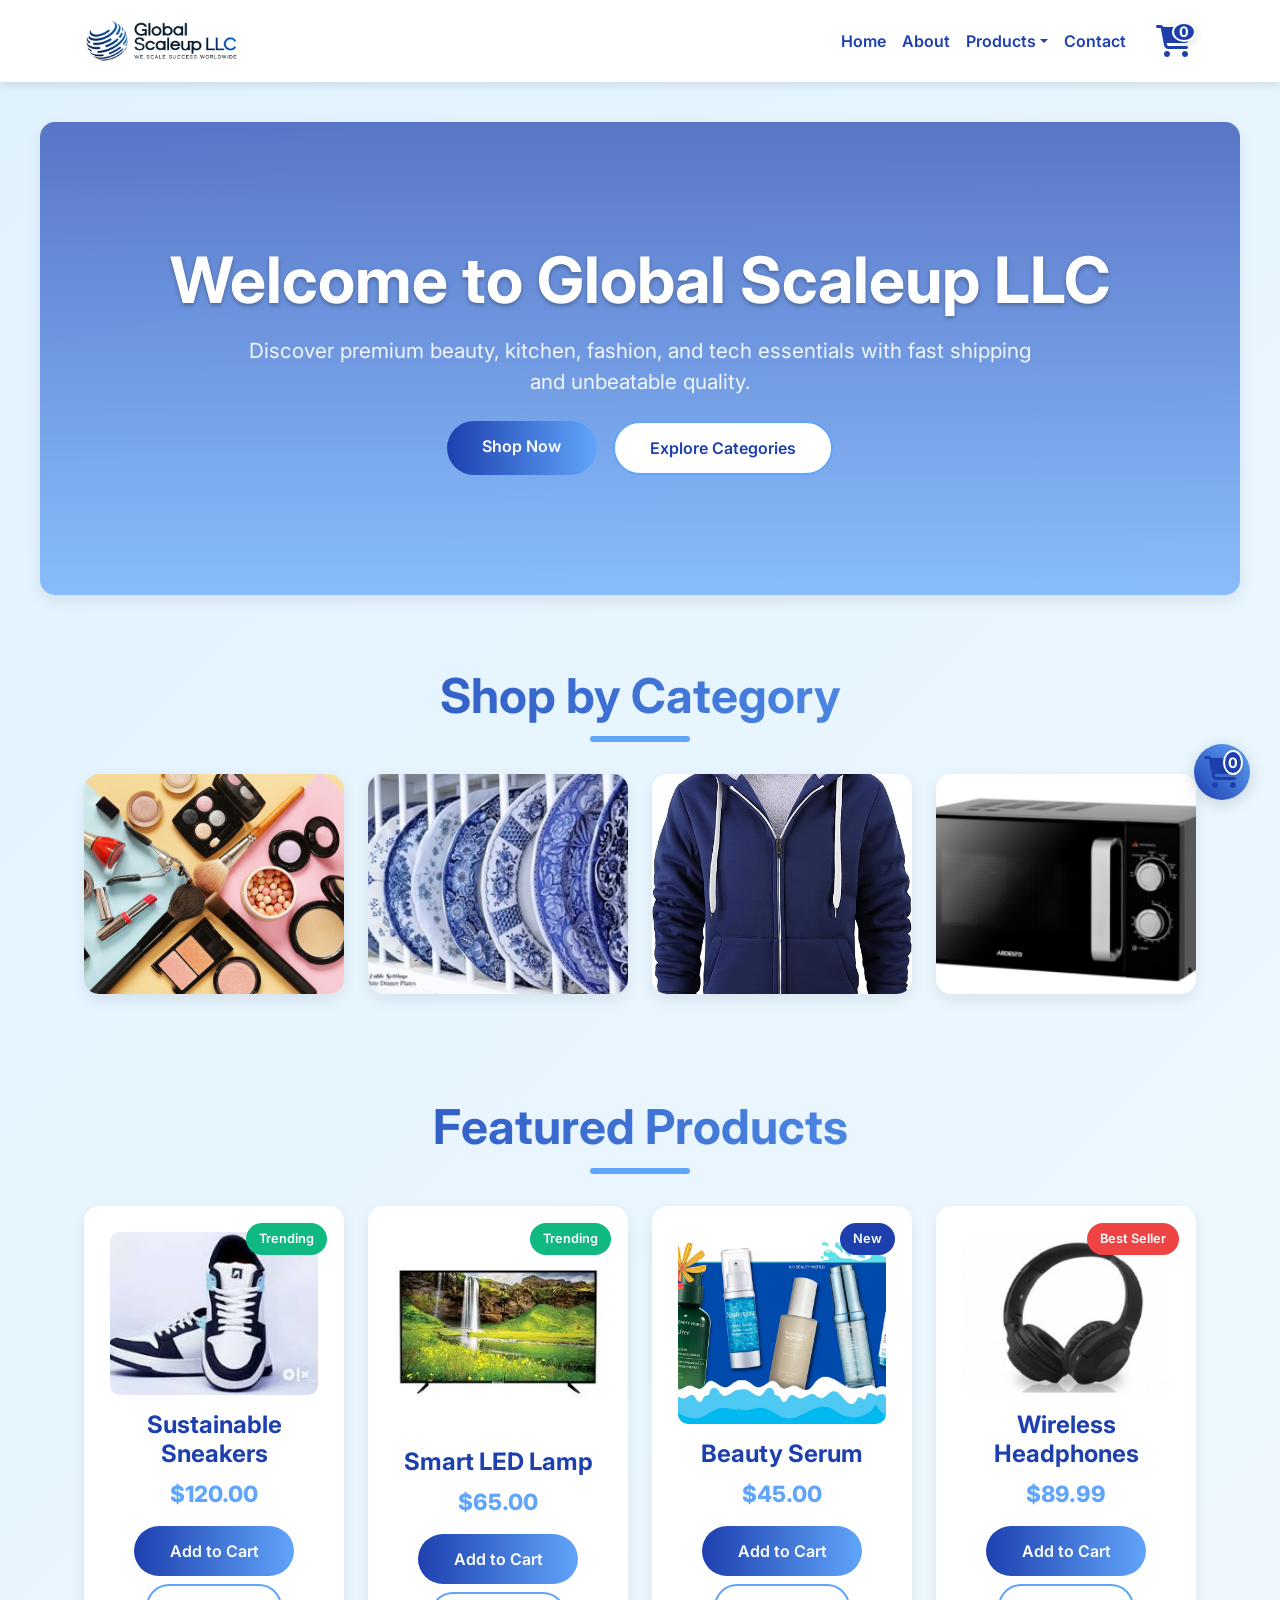
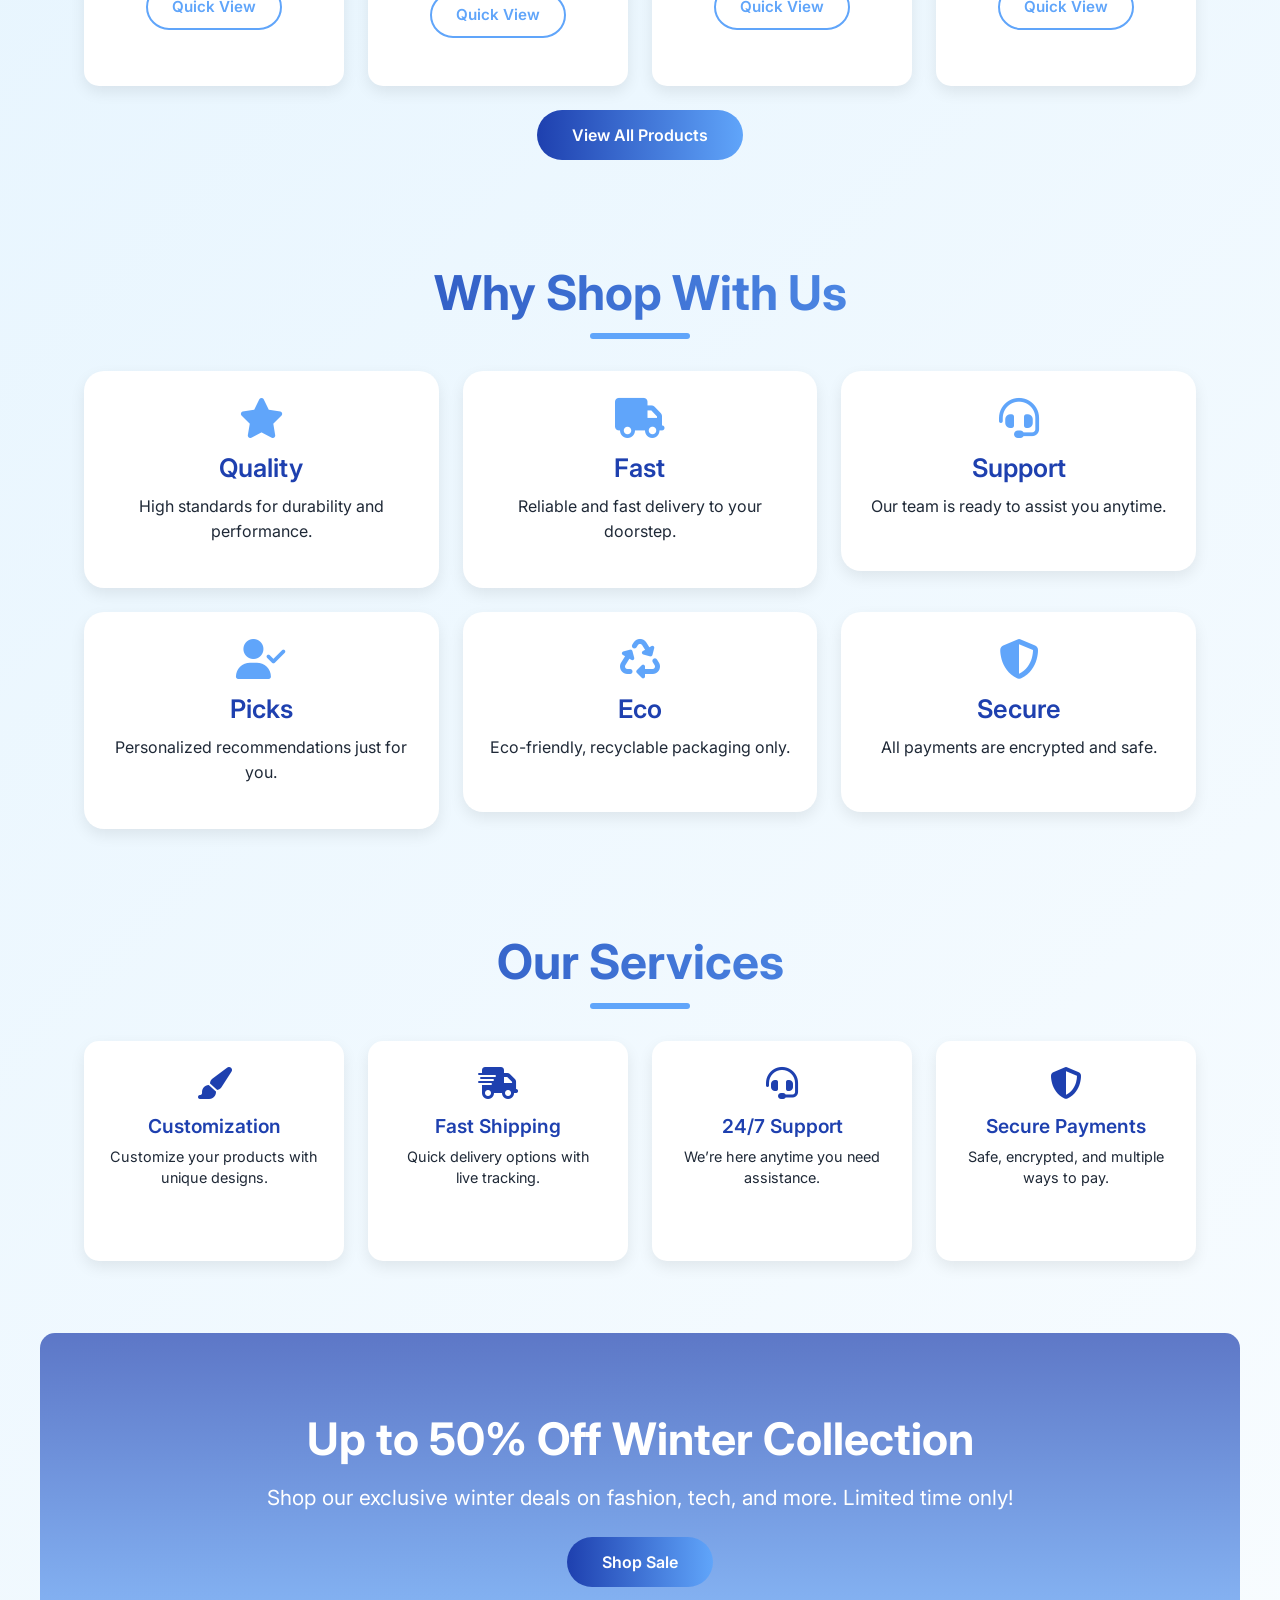
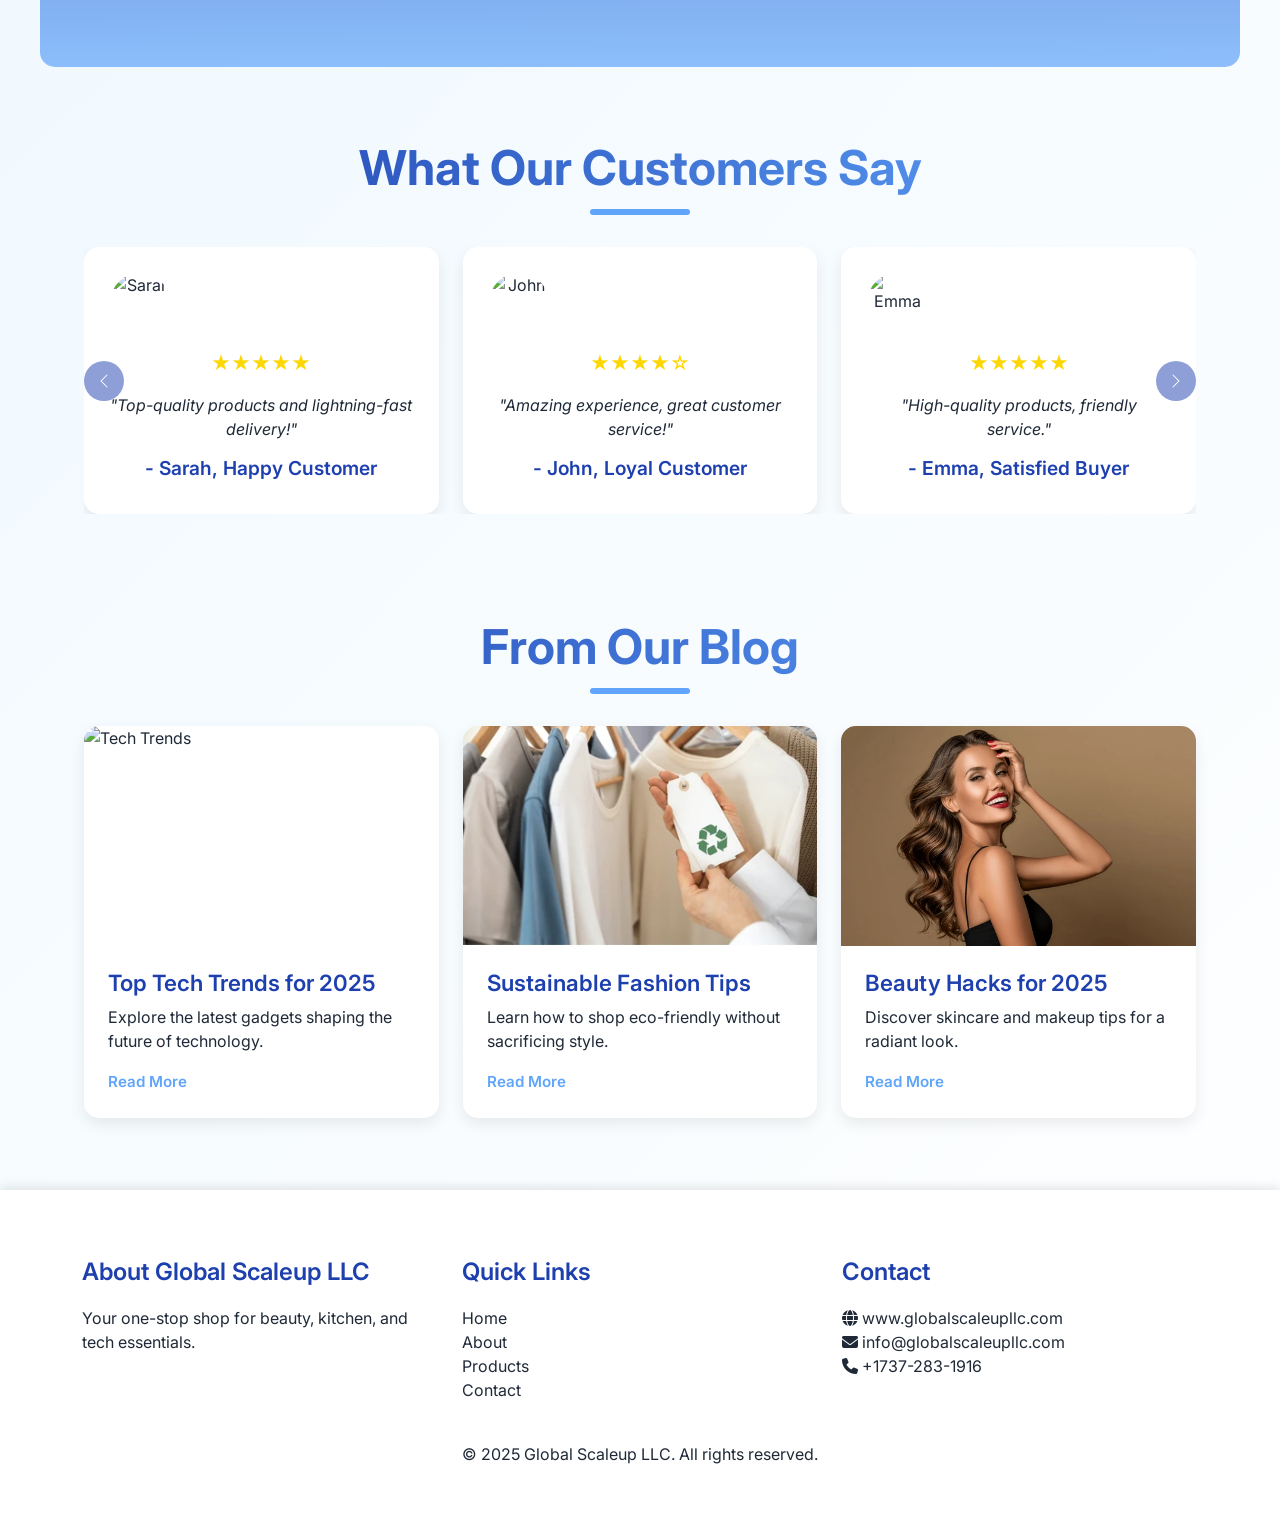
==== commit cd05e98a: "updated" ====
--- a/index.html
+++ b/index.html
@@ -1663,12 +1663,12 @@
     <!-- Footer -->
     <footer class="footer">
       <div class="container">
-        <div class="row mb-4 g-4">
-          <div class="col-md-4 col-12">
+        <div class="row mb-4">
+          <div class="col-md-4">
             <div class="footer-title">About Global Scaleup LLC</div>
             <p>Your one-stop shop for beauty, kitchen, and tech essentials.</p>
           </div>
-          <div class="col-md-4 col-6">
+          <div class="col-md-4">
             <div class="footer-title">Quick Links</div>
             <ul class="list-unstyled">
               <li><a href="index.html">Home</a></li>
@@ -1677,44 +1677,16 @@
               <li><a href="contact.html">Contact</a></li>
             </ul>
           </div>
-          <div class="col-md-4 col-6">
+          <div class="col-md-4">
             <div class="footer-title">Contact</div>
             <ul class="list-unstyled">
-              <li>
-                <a href="https://www.globalscaleupllc.com" target="_blank"
-                  ><i class="fas fa-globe"></i> www.globalscaleupllc.com</a
-                >
-              </li>
-              <li>
-                <a href="mailto:support@globalscaleupllc.com"
-                  ><i class="fas fa-envelope"></i> info@globalscaleupllc.com</a
-                >
-              </li>
-              <li>
-                <a href="tel:+17372831916"
-                  ><i class="fas fa-phone"></i> +1737-283-1916</a
-                >
-              </li>
+              <li><a href="https://www.globalscaleupllc.com" target="_blank"><i class="fas fa-globe"></i> www.globalscaleupllc.com</a></li>
+              <li><a href="mailto:support@globalscaleupllc.com"><i class="fas fa-envelope"></i> info@globalscaleupllc.com</a></li>
+              <li><a href="tel:+17372831916"><i class="fas fa-phone"></i> +1737-283-1916</a></li>
             </ul>
           </div>
         </div>
-        <div class="newsletter-form">
-          <h3 class="footer-title text-center">Stay Updated</h3>
-          <div class="input-group">
-            <input
-              type="email"
-              class="form-control"
-              placeholder="Enter your email"
-              id="newsletter-email"
-            />
-            <button class="btn btn-primary" id="newsletter-submit">
-              Subscribe
-            </button>
-          </div>
-        </div>
-        <p class="mb-0 text-center">
-          © 2025 Global Scaleup LLC. All rights reserved.
-        </p>
+        <p class="mb-0 text-center">© 2025 Global Scaleup LLC. All rights reserved.</p>
       </div>
     </footer>
 
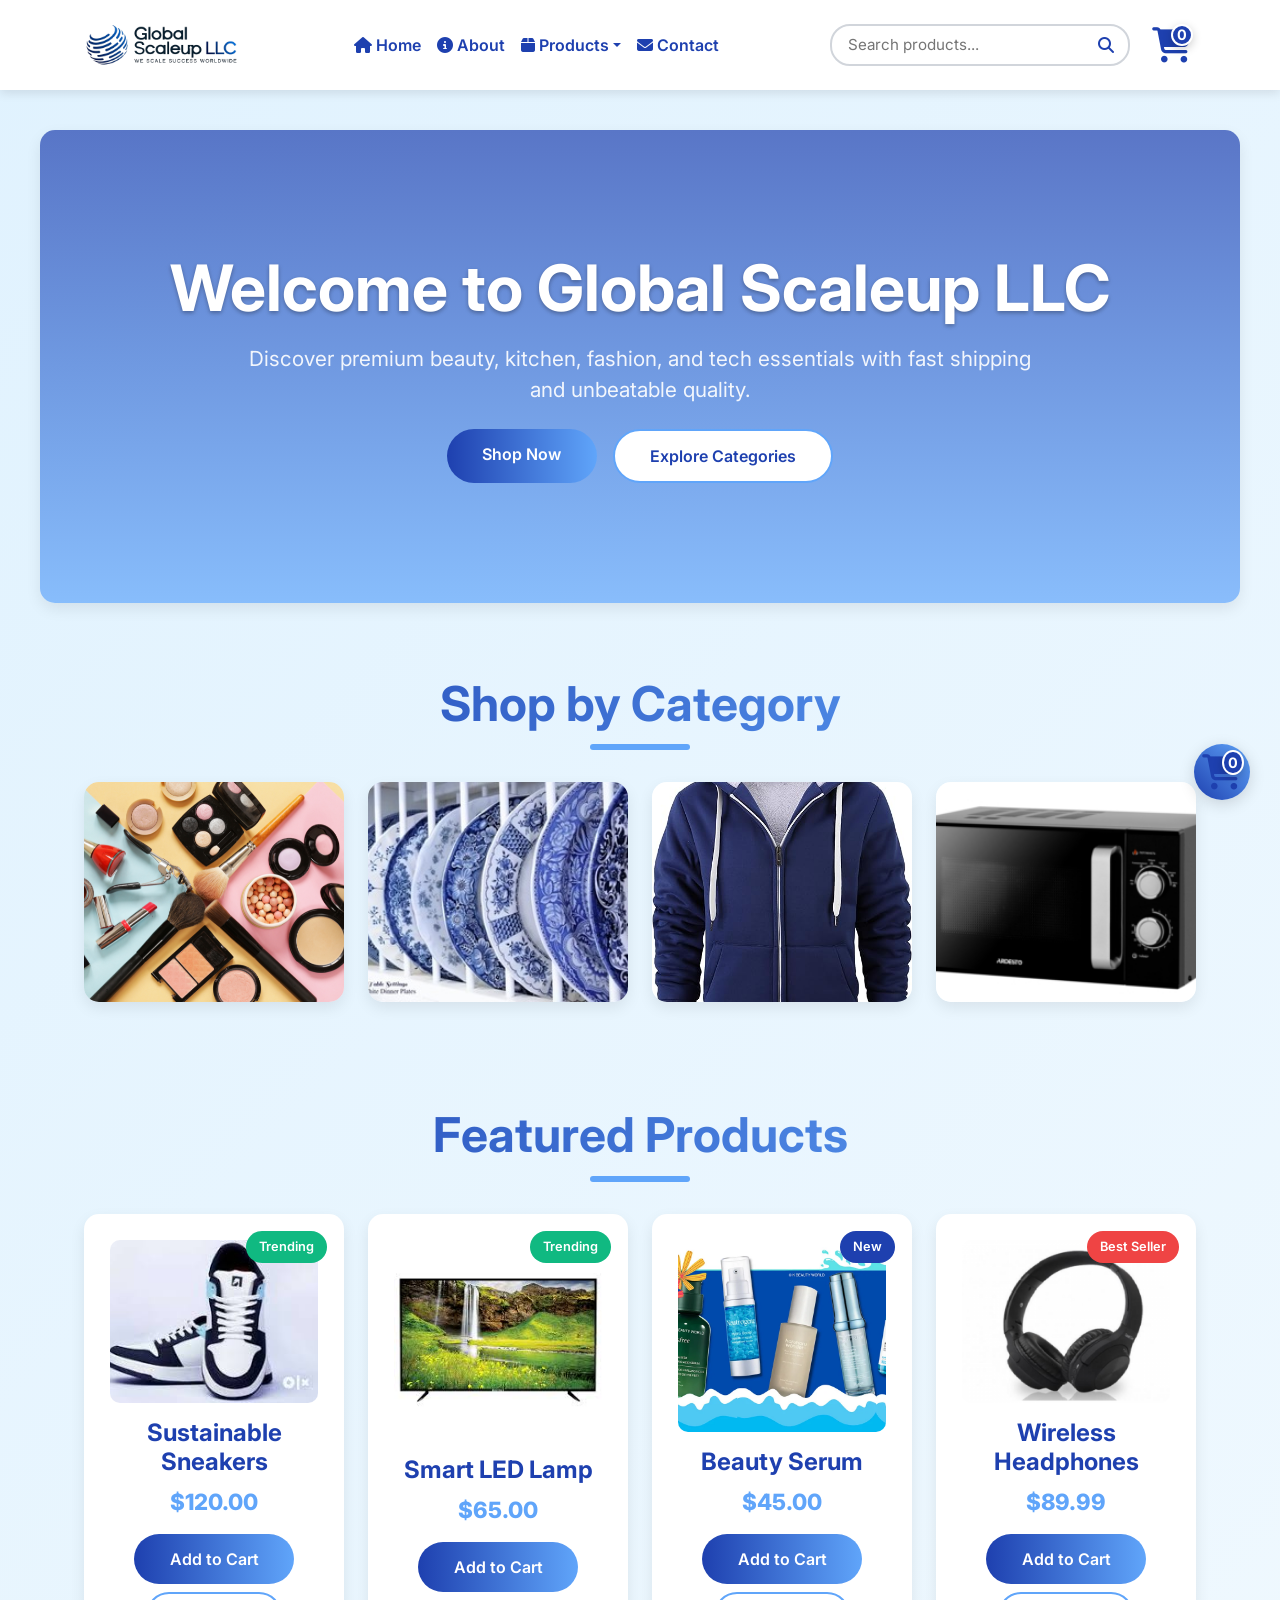
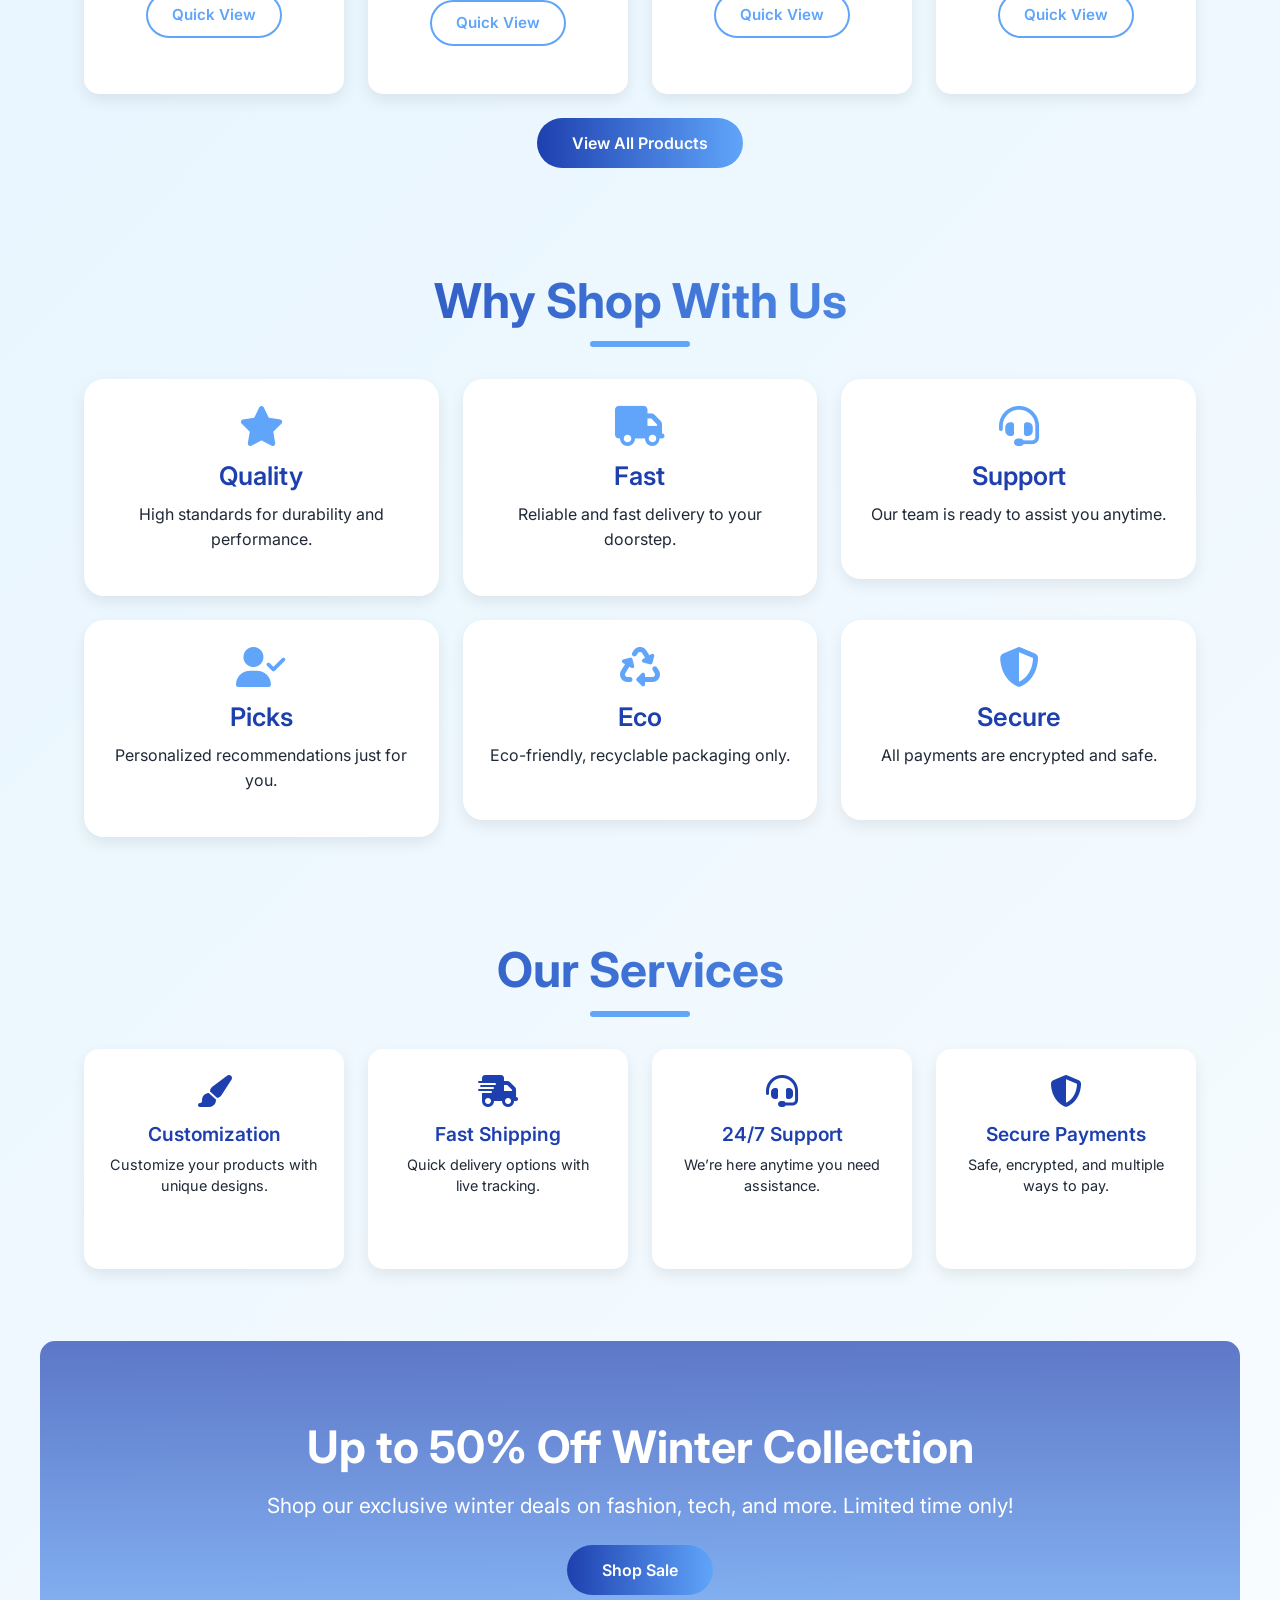
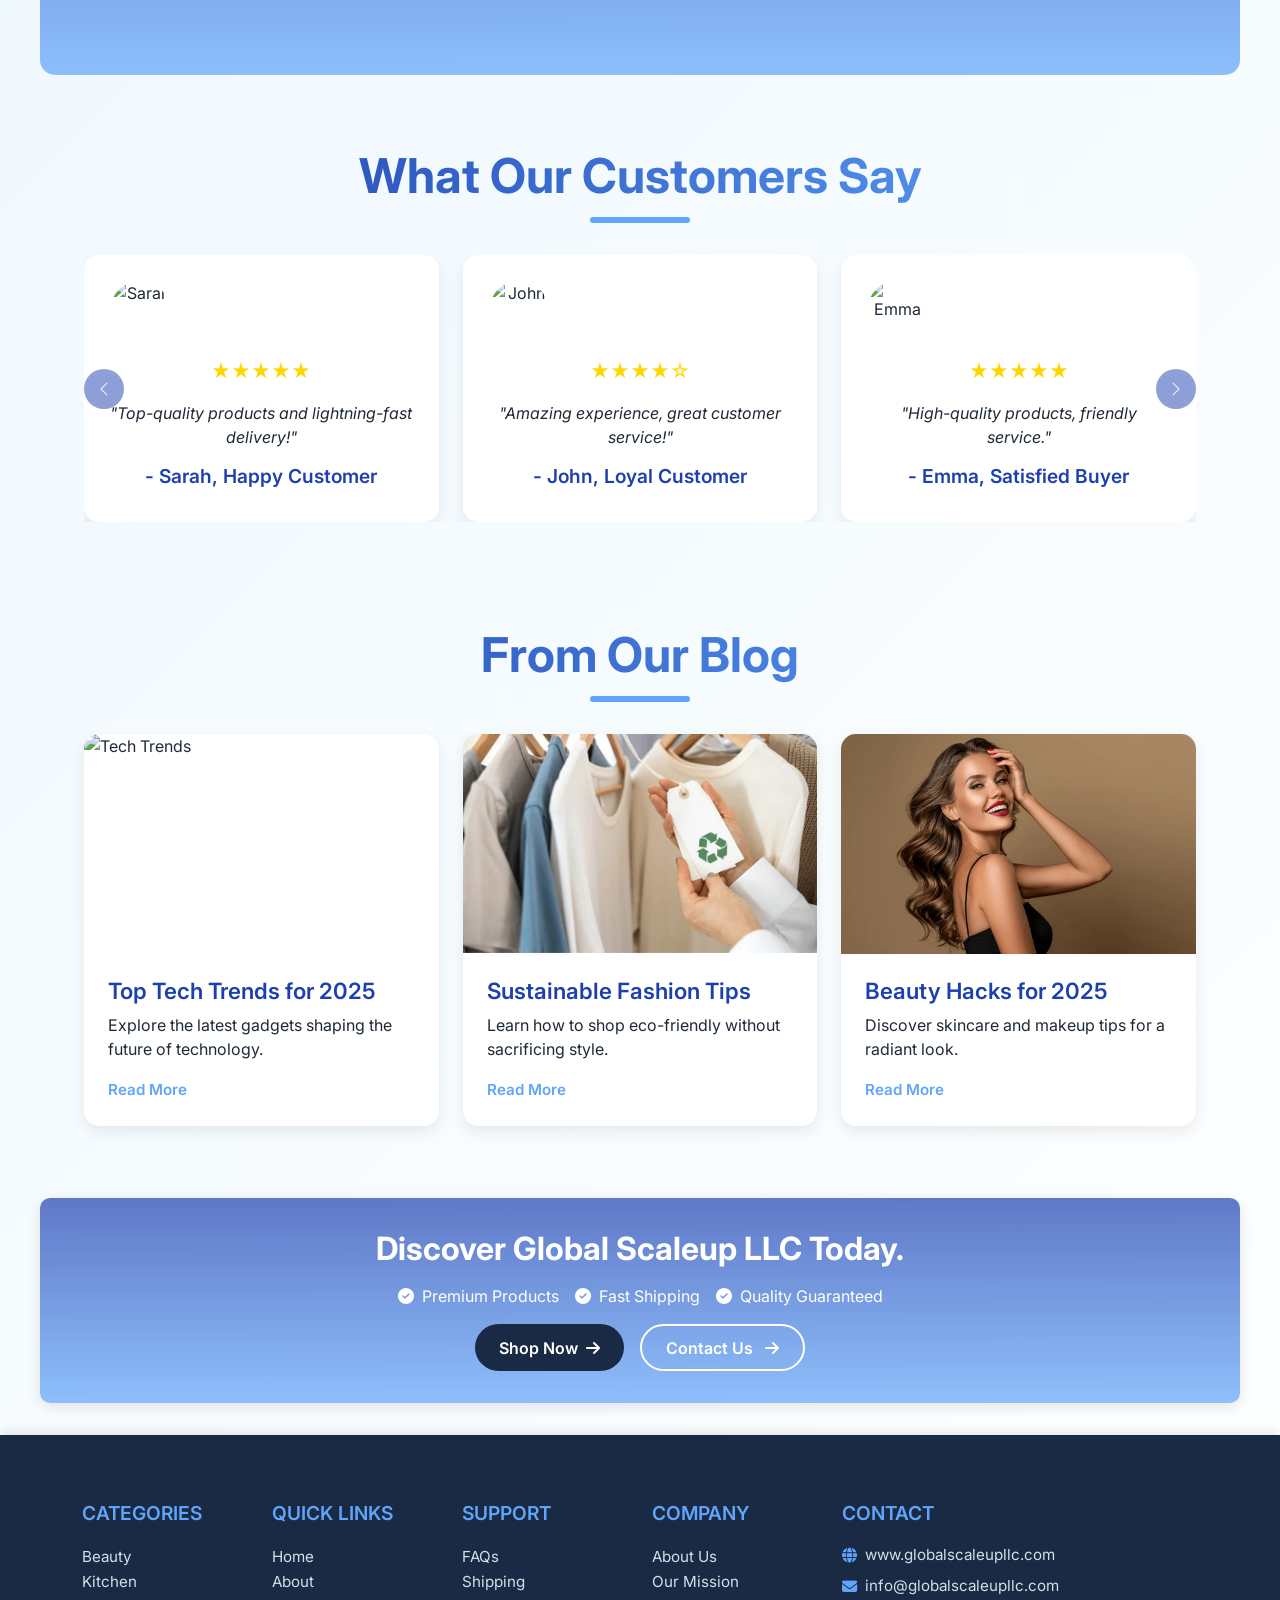
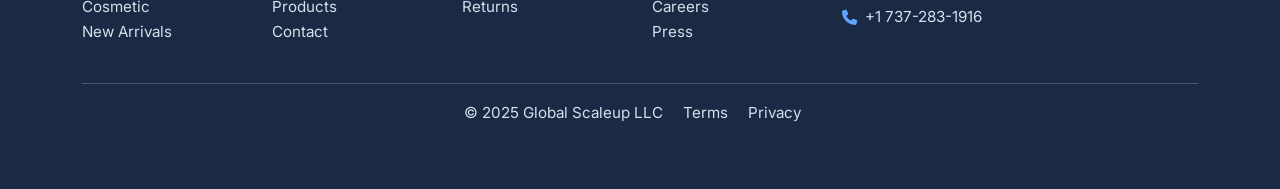
==== commit 4de169be: "Re-update project files" ====
--- a/index.html
+++ b/index.html
@@ -16,6 +16,7 @@
       href="https://fonts.googleapis.com/css2?family=Inter:wght@300;400;600;700&display=swap"
       rel="stylesheet"
     />
+    <link href="https://cdn.jsdelivr.net/npm/sweetalert2@11/dist/sweetalert2.min.css" rel="stylesheet">
     <link href="https://unpkg.com/aos@2.3.1/dist/aos.css" rel="stylesheet" />
     <style>
       body {
@@ -26,87 +27,218 @@
         padding: 0;
         overflow-x: hidden;
       }
+
       .navbar {
         background: #ffffff;
         box-shadow: 0 3px 10px rgba(0, 0, 0, 0.1);
-        padding: 0.75rem 0;
+        padding: 1rem 0;
       }
       .navbar-brand img {
         transition: transform 0.3s ease, filter 0.3s ease;
-        max-height: 48px;
+        height: clamp(36px, 8vw, 48px);
       }
       .navbar-brand img:hover {
         transform: scale(1.1);
         filter: brightness(1.2);
       }
       .nav-link {
-        color: #1e40af !important;
+        color: #1E40AF !important;
         font-weight: 600;
-        font-size: clamp(0.9rem, 2.5vw, 1rem);
-        transition: color 0.3s ease, transform 0.3s ease;
+        font-size: clamp(0.8rem, 2vw, 1rem);
+        transition: color 0.3s ease;
       }
       .nav-link:hover {
-        color: #60a5fa !important;
-        transform: translateY(-2px);
+        color: #60A5FA !important;
       }
       .dropdown-menu {
         border-radius: 10px;
         box-shadow: 0 3px 10px rgba(0, 0, 0, 0.1);
-        min-width: 180px;
       }
       .dropdown-item {
-        color: #1f2937;
-        font-size: 0.95rem;
+        color: #1F2937;
+        font-size: clamp(0.75rem, 1.8vw, 0.95rem);
         transition: color 0.3s ease, background 0.3s ease;
       }
       .dropdown-item:hover {
-        color: #60a5fa;
-        background: #f1f5f9;
+        color: #60A5FA;
+        background: #F1F5F9;
+      }
+      .navbar-search {
+        position: relative;
+        max-width: clamp(200px, 25vw, 300px);
+        margin-left: 1rem;
+      }
+      .navbar-search input {
+        padding: 0.5rem 2.5rem 0.5rem 1rem;
+        border: 2px solid #D1D5DB;
+        border-radius: 20px;
+        font-size: clamp(0.75rem, 1.5vw, 0.95rem);
+        width: 100%;
+        transition: border-color 0.3s ease, box-shadow 0.3s ease;
+      }
+      .navbar-search input:focus {
+        border-color: #60A5FA;
+        box-shadow: 0 0 0 0.2rem rgba(96, 165, 250, 0.25);
+        outline: none;
+      }
+      .navbar-search i {
+        position: absolute;
+        right: 1rem;
+        top: 50%;
+        transform: translateY(-50%);
+        color: #1E40AF;
+        font-size: clamp(0.9rem, 1.5vw, 1rem);
+        cursor: pointer;
       }
       #cart-count {
-        background: #1e40af !important;
+        background: #1E40AF !important;
         color: #ffffff !important;
-        font-size: clamp(0.8rem, 2vw, 0.9rem) !important;
-        min-width: 20px !important;
-        min-height: 20px !important;
+        font-size: clamp(0.7rem, 1.8vw, 0.9rem) !important;
+        min-width: clamp(18px, 2.5vw, 22px) !important;
+        min-height: clamp(18px, 2.5vw, 22px) !important;
         display: flex !important;
         align-items: center !important;
         justify-content: center !important;
         left: 70% !important;
         top: 10% !important;
         transform: translate(-50%, 0) !important;
-        padding: 0 5px !important;
+        padding: 0 4px !important;
         font-weight: 700 !important;
         border-radius: 50% !important;
         border: 2px solid #ffffff !important;
-        box-shadow: 0 2px 8px rgba(0, 0, 0, 0.15) !important;
+        box-shadow: 0 3px 10px rgba(0, 0, 0, 0.2) !important;
         animation: bounce 1.5s infinite;
       }
       .fa-cart-shopping {
-        font-size: clamp(1.8rem, 4vw, 2rem) !important;
-        color: #1e40af !important;
-        line-height: 48px !important;
+        font-size: clamp(1.8rem, 4vw, 2.2rem) !important;
+        color: #1E40AF !important;
+        line-height: clamp(40px, 8vw, 52px) !important;
         text-align: center !important;
-        width: 48px !important;
+        width: clamp(40px, 8vw, 52px) !important;
         transition: color 0.3s ease, transform 0.3s ease;
       }
       .fa-cart-shopping:hover {
-        color: #60a5fa !important;
+        color: #60A5FA !important;
         transform: scale(1.2);
       }
       @keyframes bounce {
-        0%,
-        20%,
-        50%,
-        80%,
-        100% {
-          transform: translate(-50%, 0);
-        }
-        40% {
-          transform: translate(-50%, -8px);
-        }
-        60% {
-          transform: translate(-50%, -4px);
+        0%, 20%, 50%, 80%, 100% { transform: translate(-50%, 0); }
+        40% { transform: translate(-50%, -10px); }
+        60% { transform: translate(-50%, -5px); }
+      }
+      /* Navbar customizations for small screens */
+      .navbar .container {
+        display: flex;
+        align-items: center;
+        justify-content: space-between;
+        flex-wrap: nowrap;
+      }
+      .navbar-toggler {
+        border: none;
+        padding: 0.25rem 0.5rem;
+        margin-left: 0.5rem;
+      }
+      .navbar-toggler-icon {
+        width: 1.2em;
+        height: 1.2em;
+      }
+      .navbar-right {
+        flex-shrink: 0;
+      }
+      @media (max-width: 991px) {
+        .navbar {
+          padding: 0.5rem 0;
+        }
+        .navbar-collapse {
+          position: absolute;
+          top: 100%;
+          right: 0;
+          background: #ffffff;
+          width: 200px;
+          box-shadow: 0 5px 15px rgba(0, 0, 0, 0.1);
+          padding: 1rem;
+        }
+        .navbar-nav {
+          flex-direction: column;
+          text-align: center;
+        }
+        .nav-item {
+          margin: 0.5rem 0;
+        }
+        .navbar-right {
+          margin-left: auto;
+        }
+        .nav-link {
+          display: flex;
+          align-items: center;
+        }
+        .nav-link i {
+          margin-right: 0.5rem;
+        }
+        .dropdown-menu {
+          position: static;
+          box-shadow: none;
+        }
+        .navbar-search {
+          margin: 1rem 0;
+          max-width: 100%;
+        }
+        .navbar-search input {
+          width: 100%;
+        }
+      }
+      @media (max-width: 576px) {
+        .navbar {
+          padding: 0.7rem 0;
+        }
+        .navbar-brand img {
+          height: clamp(32px, 7vw, 36px);
+        }
+        .navbar-search {
+          display: none; /* Hide search on small screens */
+        }
+        .navbar-toggler {
+          margin-left: 0.5rem;
+          order: 2; /* Hamburger next to logo */
+        }
+        .navbar-brand {
+          order: 1; /* Logo on the left */
+        }
+        .navbar-right {
+          order: 3; /* Cart on the right */
+          margin-left: auto;
+        }
+        .fa-cart-shopping {
+          font-size: 1.8rem !important;
+          width: 40px !important;
+          line-height: 40px !important;
+        }
+        #cart-count {
+          font-size: 0.8rem !important;
+          min-width: 18px !important;
+          min-height: 18px !important;
+          padding: 0 3px !important;
+        }
+      }
+      @media (max-width: 400px) {
+        .navbar {
+          padding: 0.6rem 0;
+        }
+        .navbar-brand img {
+          height: 32px;
+        }
+        .navbar-toggler {
+          margin-left: 0.4rem;
+        }
+        .fa-cart-shopping {
+          font-size: 1.6rem !important;
+          width: 36px !important;
+          line-height: 36px !important;
+        }
+        #cart-count {
+          font-size: 0.75rem !important;
+          min-width: 16px !important;
+          min-height: 16px !important;
         }
       }
       .hero-section {
@@ -680,27 +812,6 @@
         border-radius: 0 30px 30px 0;
         padding: clamp(0.6rem, 1.5vw, 0.8rem) clamp(1rem, 2vw, 1.5rem);
         font-size: clamp(0.9rem, 1.8vw, 1rem);
-      }
-      .footer {
-        background: #ffffff;
-        padding: clamp(2rem, 5vw, 4rem) 0;
-        box-shadow: 0 -3px 10px rgba(0, 0, 0, 0.1);
-      }
-      .footer-title {
-        font-size: clamp(1.3rem, 2.5vw, 1.5rem);
-        font-weight: 600;
-        color: #1e40af;
-        margin-bottom: 1rem;
-      }
-      .footer a {
-        color: #1f2937;
-        text-decoration: none;
-        font-size: clamp(0.9rem, 1.8vw, 1rem);
-        transition: color 0.3s ease, transform 0.3s ease;
-      }
-      .footer a:hover {
-        color: #60a5fa;
-        transform: translateX(5px);
       }
       .scroll-to-top {
         position: fixed;
@@ -963,98 +1074,45 @@
   <body>
     <!-- Navbar -->
     <nav class="navbar navbar-expand-lg navbar-light sticky-top">
-      <div class="container">
-        <a class="navbar-brand" href="index.html"
-          ><img src="images/logo..png" alt="GlobalLLC Logo" loading="lazy"
-        /></a>
-        <button
-          class="navbar-toggler"
-          type="button"
-          data-bs-toggle="collapse"
-          data-bs-target="#mainNavbar"
-          aria-controls="mainNavbar"
-          aria-expanded="false"
-          aria-label="Toggle navigation"
-        >
+      <div class="container d-flex justify-content-between align-items-center">
+        <!-- Left: Logo -->
+        <a class="navbar-brand" href="index.html"><img src="images/logo..png" alt="GlobalLLC Logo"></a>
+        <!-- Hamburger Menu -->
+        <button class="navbar-toggler" type="button" data-bs-toggle="collapse" data-bs-target="#mainNavbar" aria-controls="mainNavbar" aria-expanded="false" aria-label="Toggle navigation">
           <span class="navbar-toggler-icon"></span>
         </button>
+        <!-- Center: Menu -->
         <div class="collapse navbar-collapse" id="mainNavbar">
-          <ul class="navbar-nav ms-auto mb-2 mb-lg-0">
-            <li class="nav-item">
-              <a class="nav-link active" href="index.html" aria-current="page"
-                >Home</a
-              >
-            </li>
-            <li class="nav-item">
-              <a class="nav-link" href="about.html">About</a>
-            </li>
+          <ul class="navbar-nav mx-auto mb-2 mb-lg-0">
+            <li class="nav-item"><a class="nav-link active" href="index.html" aria-current="page"><i class="fas fa-home"></i> Home</a></li>
+            <li class="nav-item"><a class="nav-link" href="about.html"><i class="fas fa-info-circle"></i> About</a></li>
             <li class="nav-item dropdown">
-              <a
-                class="nav-link dropdown-toggle"
-                href="products.html"
-                id="productsDropdown"
-                role="button"
-                data-bs-toggle="dropdown"
-                aria-expanded="false"
-                >Products</a
-              >
+              <a class="nav-link dropdown-toggle" href="products.html" id="productsDropdown" role="button" data-bs-toggle="dropdown" aria-expanded="false"><i class="fas fa-box"></i> Products</a>
               <ul class="dropdown-menu" aria-labelledby="productsDropdown">
-                <li>
-                  <a class="dropdown-item" href="products.html#beauty"
-                    >Beauty</a
-                  >
-                </li>
-                <li>
-                  <a
-                    class="dropdown-item"
-                    href="products.html#kitchen-appliances"
-                    >Kitchen Appliances</a
-                  >
-                </li>
-                <li>
-                  <a class="dropdown-item" href="products.html#man-wears"
-                    >Man Wears</a
-                  >
-                </li>
-                <li>
-                  <a class="dropdown-item" href="products.html#electronics"
-                    >Electronics</a
-                  >
-                </li>
+                <li><a class="dropdown-item" href="products.html#beauty">Beauty</a></li>
+                <li><a class="dropdown-item" href="products.html#kitchen-appliances">Kitchen Appliances</a></li>
+                <li><a class="dropdown-item" href="products.html#man-wears">Man Wears</a></li>
+                <li><a class="dropdown-item" href="products.html#electronics">Electronics</a></li>
               </ul>
             </li>
-            <li class="nav-item">
-              <a class="nav-link" href="contact.html">Contact</a>
-            </li>
-            <li class="nav-item d-lg-none">
-              <a class="nav-link" href="addtocart.html"
-                ><i class="fa-solid fa-cart-shopping"></i> Cart</a
-              >
-            </li>
+            <li class="nav-item"><a class="nav-link" href="contact.html"><i class="fas fa-envelope"></i> Contact</a></li>
           </ul>
-          <a
-            href="addtocart.html"
-            class="d-none d-lg-block ms-3 position-relative"
-            style="display: inline-block; width: 48px; height: 48px"
-          >
-            <span
-              style="
-                position: relative;
-                display: inline-block;
-                width: 48px;
-                height: 48px;
-              "
-            >
+        </div>
+        <!-- Right: Search and Cart -->
+        <div class="navbar-right d-flex align-items-center">
+          <div class="navbar-search d-none d-lg-block">
+            <input type="text" id="searchInput" placeholder="Search products..." onkeypress="if(event.key === 'Enter') filterProducts()">
+            <i class="fas fa-search" onclick="filterProducts()"></i>
+          </div>
+          <a href="addtocart.html" class="ms-3 position-relative" style="display: inline-block; width: clamp(40px, 8vw, 52px); height: clamp(40px, 8vw, 52px);">
+            <span style="position: relative; display: inline-block; width: 100%; height: 100%;">
               <i class="fa-solid fa-cart-shopping"></i>
-              <span id="cart-count" class="position-absolute badge rounded-pill"
-                >0</span
-              >
+              <span id="cart-count" class="position-absolute badge rounded-pill">0</span>
             </span>
           </a>
         </div>
       </div>
     </nav>
-
     <!-- Hero Section -->
     <section class="hero-section" data-aos="fade-up" data-aos-duration="1200">
       <div class="container">
@@ -1660,170 +1718,303 @@
       <span id="cart-count">0</span>
     </div>
 
-    <!-- Footer -->
-    <footer class="footer">
-      <div class="container">
-        <div class="row mb-4">
-          <div class="col-md-4">
-            <div class="footer-title">About Global Scaleup LLC</div>
-            <p>Your one-stop shop for beauty, kitchen, and tech essentials.</p>
-          </div>
-          <div class="col-md-4">
-            <div class="footer-title">Quick Links</div>
-            <ul class="list-unstyled">
-              <li><a href="index.html">Home</a></li>
-              <li><a href="about.html">About</a></li>
-              <li><a href="products.html">Products</a></li>
-              <li><a href="contact.html">Contact</a></li>
-            </ul>
-          </div>
-          <div class="col-md-4">
-            <div class="footer-title">Contact</div>
-            <ul class="list-unstyled">
-              <li><a href="https://www.globalscaleupllc.com" target="_blank"><i class="fas fa-globe"></i> www.globalscaleupllc.com</a></li>
-              <li><a href="mailto:support@globalscaleupllc.com"><i class="fas fa-envelope"></i> info@globalscaleupllc.com</a></li>
-              <li><a href="tel:+17372831916"><i class="fas fa-phone"></i> +1737-283-1916</a></li>
-            </ul>
-          </div>
+
+<!-- Try Global Scaleup LLC Today Banner -->
+<div style="background: linear-gradient(rgba(30, 64, 175, 0.7), rgba(96, 165, 250, 0.7)), url('https://images.unsplash.com/photo-1600585154340-be6161a56a0c?q=80&w=1200&auto=format&fit=crop'); background-position: center; background-size: cover; background-repeat: no-repeat; color: #ffffff; padding: 2rem 1rem; text-align: center; border-radius: 10px; margin: 2rem auto; max-width: 1200px; box-shadow: 0 4px 15px rgba(0, 0, 0, 0.1);">
+
+
+  <div class="container">
+    <h2 style="font-size: clamp(1.5rem, 3vw, 2rem); font-weight: 700; margin-bottom: 1rem;">Discover Global Scaleup LLC Today.</h2>
+    <div style="display: flex; flex-wrap: wrap; gap: 1rem; align-items: center; justify-content: center; margin-bottom: 1rem;">
+      <div style="display: flex; align-items: center; font-size: clamp(0.9rem, 1.8vw, 1rem);">
+        <i class="fas fa-check-circle" style="color: #ffffff; margin-right: 0.5rem;"></i> Premium Products
+      </div>
+      <div style="display: flex; align-items: center; font-size: clamp(0.9rem, 1.8vw, 1rem);">
+        <i class="fas fa-check-circle" style="color: #ffffff; margin-right: 0.5rem;"></i> Fast Shipping
+      </div>
+      <div style="display: flex; align-items: center; font-size: clamp(0.9rem, 1.8vw, 1rem);">
+        <i class="fas fa-check-circle" style="color: #ffffff; margin-right: 0.5rem;"></i> Quality Guaranteed
+      </div>
+    </div>
+    <div style="display: flex; gap: 1rem; flex-wrap: wrap; justify-content: center;">
+      <a href="products.html" style="background: #1a2a44; color: #ffffff; padding: 0.6rem 1.5rem; border-radius: 30px; font-weight: 600; font-size: clamp(0.9rem, 1.8vw, 1rem); text-decoration: none; display: inline-flex; align-items: center; transition: background 0.3s ease;">
+        Shop Now <i class="fas fa-arrow-right" style="margin-left: 0.5rem;"></i>
+      </a>
+      <a href="contact.html" style="border: 2px solid #ffffff; color: #ffffff; padding: 0.6rem 1.5rem; border-radius: 30px; font-weight: 600; font-size: clamp(0.9rem, 1.8vw, 1rem); text-decoration: none; transition: background 0.3s ease, color 0.3s ease;">
+        Contact Us <i class="fas fa-arrow-right" style="margin-left: 0.5rem;"></i>
+      </a>
+    </div>
+  </div>
+</div>
+
+<!-- Footer -->
+  <footer class="footer" style="background: #1a2a44; color: #d3e0ea; padding: clamp(2rem, 5vw, 4rem) 0; box-shadow: 0 -3px 10px rgba(0, 0, 0, 0.1);">
+    <div class="container">
+      <div class="row mb-4">
+        <div class="col-md-2 col-6">
+          <div class="footer-title" style="font-size: clamp(1rem, 2vw, 1.2rem); font-weight: 600; color: #60a5fa; margin-bottom: 1rem;">CATEGORIES</div>
+          <ul class="list-unstyled">
+            <li><a href="products.html#beauty" style="color: #d3e0ea; text-decoration: none; font-size: clamp(0.85rem, 1.5vw, 0.95rem);" onmouseover="this.style.textDecoration='underline'" onmouseout="this.style.textDecoration='none'">Beauty</a></li>
+            <li><a href="products.html#kitchen-appliances" style="color: #d3e0ea; text-decoration: none; font-size: clamp(0.85rem, 1.5vw, 0.95rem);" onmouseover="this.style.textDecoration='underline'" onmouseout="this.style.textDecoration='none'">Kitchen</a></li>
+            <li><a href="products.html#beauty" style="color: #d3e0ea; text-decoration: none; font-size: clamp(0.85rem, 1.5vw, 0.95rem);" onmouseover="this.style.textDecoration='underline'" onmouseout="this.style.textDecoration='none'">Cosmetic</a></li>
+            <li><a href="products.html#man-wears" style="color: #d3e0ea; text-decoration: none; font-size: clamp(0.85rem, 1.5vw, 0.95rem);" onmouseover="this.style.textDecoration='underline'" onmouseout="this.style.textDecoration='none'">New Arrivals</a></li>
+          </ul>
         </div>
-        <p class="mb-0 text-center">© 2025 Global Scaleup LLC. All rights reserved.</p>
+
+        <div class="col-md-2 col-6">
+          <div class="footer-title" style="font-size: clamp(1rem, 2vw, 1.2rem); font-weight: 600; color: #60a5fa; margin-bottom: 1rem;">QUICK LINKS</div>
+          <ul class="list-unstyled">
+            <li><a href="index.html" style="color: #d3e0ea; text-decoration: none; font-size: clamp(0.85rem, 1.5vw, 0.95rem);" onmouseover="this.style.textDecoration='underline'" onmouseout="this.style.textDecoration='none'">Home</a></li>
+            <li><a href="about.html" style="color: #d3e0ea; text-decoration: none; font-size: clamp(0.85rem, 1.5vw, 0.95rem);" onmouseover="this.style.textDecoration='underline'" onmouseout="this.style.textDecoration='none'">About</a></li>
+            <li><a href="products.html" style="color: #d3e0ea; text-decoration: none; font-size: clamp(0.85rem, 1.5vw, 0.95rem);" onmouseover="this.style.textDecoration='underline'" onmouseout="this.style.textDecoration='none'">Products</a></li>
+            <li><a href="contact.html" style="color: #d3e0ea; text-decoration: none; font-size: clamp(0.85rem, 1.5vw, 0.95rem);" onmouseover="this.style.textDecoration='underline'" onmouseout="this.style.textDecoration='none'">Contact</a></li>
+          </ul>
+        </div>
+
+        <div class="col-md-2 col-6">
+          <div class="footer-title" style="font-size: clamp(1rem, 2vw, 1.2rem); font-weight: 600; color: #60a5fa; margin-bottom: 1rem;">SUPPORT</div>
+          <ul class="list-unstyled">
+            <li><a href="contact.html" style="color: #d3e0ea; text-decoration: none; font-size: clamp(0.85rem, 1.5vw, 0.95rem);" onmouseover="this.style.textDecoration='underline'" onmouseout="this.style.textDecoration='none'">FAQs</a></li>
+            <li><a href="addtocart.html" style="color: #d3e0ea; text-decoration: none; font-size: clamp(0.85rem, 1.5vw, 0.95rem);" onmouseover="this.style.textDecoration='underline'" onmouseout="this.style.textDecoration='none'">Shipping</a></li>
+            <li><a href="addtocart.html" style="color: #d3e0ea; text-decoration: none; font-size: clamp(0.85rem, 1.5vw, 0.95rem);" onmouseover="this.style.textDecoration='underline'" onmouseout="this.style.textDecoration='none'">Returns</a></li>
+          </ul>
+        </div>
+
+        <div class="col-md-2 col-6">
+          <div class="footer-title" style="font-size: clamp(1rem, 2vw, 1.2rem); font-weight: 600; color: #60a5fa; margin-bottom: 1rem;">COMPANY</div>
+          <ul class="list-unstyled">
+            <li><a href="about.html" style="color: #d3e0ea; text-decoration: none; font-size: clamp(0.85rem, 1.5vw, 0.95rem);" onmouseover="this.style.textDecoration='underline'" onmouseout="this.style.textDecoration='none'">About Us</a></li>
+            <li><a href="about.html" style="color: #d3e0ea; text-decoration: none; font-size: clamp(0.85rem, 1.5vw, 0.95rem);" onmouseover="this.style.textDecoration='underline'" onmouseout="this.style.textDecoration='none'">Our Mission</a></li>
+            <li><a href="#" style="color: #d3e0ea; text-decoration: none; font-size: clamp(0.85rem, 1.5vw, 0.95rem);" onmouseover="this.style.textDecoration='underline'" onmouseout="this.style.textDecoration='none'">Careers</a></li>
+            <li><a href="#" style="color: #d3e0ea; text-decoration: none; font-size: clamp(0.85rem, 1.5vw, 0.95rem);" onmouseover="this.style.textDecoration='underline'" onmouseout="this.style.textDecoration='none'">Press</a></li>
+          </ul>
+        </div>
+
+        <div class="col-md-2 col-6">
+          <div class="footer-title" style="font-size: clamp(1rem, 2vw, 1.2rem); font-weight: 600; color: #60a5fa; margin-bottom: 1rem;">CONTACT</div>
+          <ul class="list-unstyled" style="padding-left: 0;">
+            <li style="margin-bottom: 0.5rem;">
+              <a href="https://www.globalscaleupllc.com" target="_blank"
+                style="display: flex; align-items: center; gap: 0.5rem; color: #d3e0ea; text-decoration: none; font-size: clamp(0.85rem, 1.5vw, 0.95rem);"
+                onmouseover="this.style.textDecoration='underline'"
+                onmouseout="this.style.textDecoration='none'">
+                <i class="fas fa-globe" style="color: #60a5fa;"></i>
+                www.globalscaleupllc.com
+              </a>
+            </li>
+            <li style="margin-bottom: 0.5rem;">
+              <a href="mailto:support@globalscaleupllc.com"
+                style="display: flex; align-items: center; gap: 0.5rem; color: #d3e0ea; text-decoration: none; font-size: clamp(0.85rem, 1.5vw, 0.95rem);"
+                onmouseover="this.style.textDecoration='underline'"
+                onmouseout="this.style.textDecoration='none'">
+                <i class="fas fa-envelope" style="color: #60a5fa;"></i>
+                info@globalscaleupllc.com
+              </a>
+            </li>
+            <li>
+              <a href="tel:+17372831916"
+                style="display: flex; align-items: center; gap: 0.5rem; color: #d3e0ea; text-decoration: none; font-size: clamp(0.85rem, 1.5vw, 0.95rem);"
+                onmouseover="this.style.textDecoration='underline'"
+                onmouseout="this.style.textDecoration='none'">
+                <i class="fas fa-phone" style="color: #60a5fa;"></i>
+                +1 737-283-1916
+              </a>
+            </li>
+          </ul>
+        </div>
       </div>
-    </footer>
-
-    <!-- Scroll to Top Button -->
-    <div
-      class="scroll-to-top"
-      onclick="window.scrollTo({top: 0, behavior: 'smooth'})"
-    >
-      <i class="fas fa-chevron-up"></i>
+
+      <hr>
+
+      <div class="d-flex justify-content-center align-items-center flex-wrap ">
+        <div>
+          <span style="color: #d3e0ea; font-size: clamp(0.85rem, 1.5vw, 0.95rem); margin-right: 1rem;">© 2025 Global Scaleup LLC</span>
+          <a href="#" style="color: #d3e0ea; text-decoration: none; font-size: clamp(0.85rem, 1.5vw, 0.95rem); margin-right: 1rem;" onmouseover="this.style.textDecoration='underline'" onmouseout="this.style.textDecoration='none'">Terms</a>
+          <a href="#" style="color: #d3e0ea; text-decoration: none; font-size: clamp(0.85rem, 1.5vw, 0.95rem); margin-right: 1rem;" onmouseover="this.style.textDecoration='underline'" onmouseout="this.style.textDecoration='none'">Privacy</a>
+        </div>
+      </div>
     </div>
-
-    <!-- Scripts -->
-    <script src="https://cdn.jsdelivr.net/npm/bootstrap@5.3.5/dist/js/bootstrap.bundle.min.js"></script>
-    <script src="https://unpkg.com/aos@2.3.1/dist/aos.js"></script>
-    <script src="https://cdn.jsdelivr.net/npm/sweetalert2@11"></script>
-    <script>
-      // SweetAlert2 Custom Styling
-      const swalStyles = `
-      .swal2-title { color: #1E40AF !important; font-family: 'Inter', sans-serif; }
-      .swal2-html-container { color: #1F2937 !important; font-family: 'Inter', sans-serif; }
-      .swal2-confirm { 
-        background: linear-gradient(90deg, #1E40AF 0%, #60A5FA 100%) !important; 
-        border-radius: 30px !important; 
-        color: #ffffff !important; 
-        font-weight: 600 !important; 
-      }
-      .swal2-confirm:hover {
-        background: linear-gradient(90deg, #60A5FA 0%, #1E40AF 100%) !important;
-      }
-    `;
-      const style = document.createElement("style");
-      style.innerHTML = swalStyles;
-      document.head.appendChild(style);
-
-      // Cart Logic
-      function updateCartCount() {
-        const cart = JSON.parse(localStorage.getItem("cart")) || [];
-        document
-          .querySelectorAll("#cart-count")
-          .forEach((el) => (el.textContent = cart.length));
-      }
-
-      function addToCart(product) {
-        let cart = JSON.parse(localStorage.getItem("cart")) || [];
-        cart.push(product);
-        localStorage.setItem("cart", JSON.stringify(cart));
-        updateCartCount();
-        document.querySelector(".cart-float").classList.add("added");
-        setTimeout(
-          () => document.querySelector(".cart-float").classList.remove("added"),
-          500
-        );
+  </footer>
+
+
+
+<!-- Scroll to Top Button -->
+<div
+  class="scroll-to-top"
+  onclick="window.scrollTo({top: 0, behavior: 'smooth'})"
+>
+  <i class="fas fa-chevron-up"></i>
+</div>
+
+<!-- Scripts -->
+<script src="https://cdn.jsdelivr.net/npm/bootstrap@5.3.5/dist/js/bootstrap.bundle.min.js"></script>
+<script src="https://unpkg.com/aos@2.3.1/dist/aos.js"></script>
+<script src="https://cdn.jsdelivr.net/npm/sweetalert2@11"></script>
+<script>
+  // SweetAlert2 Custom Styling
+  const swalStyles = `
+    .swal2-title { color: #1E40AF !important; font-family: 'Inter', sans-serif; }
+    .swal2-html-container { color: #1F2937 !important; font-family: 'Inter', sans-serif; }
+    .swal2-confirm { 
+      background: linear-gradient(90deg, #1E40AF 0%, #60A5FA 100%) !important; 
+      border-radius: 30px !important; 
+      color: #ffffff !important; 
+      font-weight: 600 !important; 
+    }
+    .swal2-confirm:hover {
+      background: linear-gradient(90deg, #60A5FA 0%, #1E40AF 100%) !important;
+    }
+  `;
+  const style = document.createElement("style");
+  style.innerHTML = swalStyles;
+  document.head.appendChild(style);
+
+  // Cart Logic
+  function updateCartCount() {
+    const cart = JSON.parse(localStorage.getItem("cart")) || [];
+    document.querySelectorAll("#cart-count").forEach(el => el.textContent = cart.length);
+  }
+
+  function addToCart(product) {
+    let cart = JSON.parse(localStorage.getItem("cart")) || [];
+    cart.push(product);
+    localStorage.setItem("cart", JSON.stringify(cart));
+    updateCartCount();
+    document.querySelector(".cart-float").classList.add("added");
+    setTimeout(() => document.querySelector(".cart-float").classList.remove("added"), 500);
+    Swal.fire({
+      icon: "success",
+      title: "Added to Cart!",
+      text: `${product.name} has been added to your cart.`,
+      showConfirmButton: true,
+      confirmButtonText: "OK",
+      timer: 2000,
+    });
+  }
+
+  function showQuickView(productName) {
+    Swal.fire({
+      icon: "info",
+      title: `Quick View: ${productName}`,
+      text: `Explore more details about ${productName}. This feature is coming soon!`,
+      showConfirmButton: true,
+      confirmButtonText: "OK",
+      timer: 2000,
+    });
+  }
+
+  function handleNewsletterSignup() {
+    const email = document.getElementById("newsletter-email").value;
+    if (email && /^[^\s@]+@[^\s@]+\.[^\s@]+$/.test(email)) {
+      Swal.fire({
+        icon: "success",
+        title: "Subscribed!",
+        text: "You’ve successfully joined our newsletter.",
+        timer: 2000,
+      });
+      document.getElementById("newsletter-email").value = "";
+    } else {
+      Swal.fire({
+        icon: "error",
+        title: "Invalid Email",
+        text: "Please enter a valid email address.",
+        timer: 2000,
+      });
+    }
+  }
+
+  function filterProducts() {
+    const searchInput = document.getElementById('searchInput').value.toLowerCase();
+    const products = [
+      { name: "Foundation", category: "beauty", url: "products.html#beauty" },
+      { name: "Lipstick", category: "beauty", url: "products.html#beauty" },
+      { name: "Concealer", category: "beauty", url: "products.html#beauty" },
+      { name: "Face Powder", category: "beauty", url: "products.html#beauty" },
+      { name: "Moisturizer Lotion", category: "beauty", url: "products.html#beauty" },
+      { name: "Night Cream", category: "beauty", url: "products.html#beauty" },
+      { name: "Blush On", category: "beauty", url: "products.html#beauty" },
+      { name: "Mascara", category: "beauty", url: "products.html#beauty" },
+      { name: "Hand Mixer", category: "kitchen", url: "products.html#kitchen-appliances" },
+      { name: "Knife Set", category: "kitchen", url: "products.html#kitchen-appliances" },
+      { name: "Juicer Blender", category: "kitchen", url: "products.html#kitchen-appliances" },
+      { name: "Oven", category: "kitchen", url: "products.html#kitchen-appliances" },
+      { name: "Plates Set", category: "kitchen", url: "products.html#kitchen-appliances" },
+      { name: "Toaster", category: "kitchen", url: "products.html#kitchen-appliances" },
+      { name: "Coffee Maker", category: "kitchen", url: "products.html#kitchen-appliances" },
+      { name: "Rice Cooker", category: "kitchen", url: "products.html#kitchen-appliances" },
+      { name: "Men's Denim Jacket", category: "man-wears", url: "products.html#man-wears" },
+      { name: "Casual Cotton Shirt", category: "man-wears", url: "products.html#man-wears" },
+      { name: "Shirts", category: "man-wears", url: "products.html#man-wears" },
+      { name: "Regular Fit Jeans", category: "man-wears", url: "products.html#man-wears" },
+      { name: "Casual Sneakers", category: "man-wears", url: "products.html#man-wears" },
+      { name: "Stylish Wrist Watch", category: "man-wears", url: "products.html#man-wears" },
+      { name: "Winter Hoodie", category: "man-wears", url: "products.html#man-wears" },
+      { name: "Baseball Cap", category: "man-wears", url: "products.html#man-wears" },
+      { name: "Microwave Oven", category: "electronics", url: "products.html#electronics" },
+      { name: "Electric Kettle", category: "electronics", url: "products.html#electronics" },
+      { name: "Toaster", category: "electronics", url: "products.html#electronics" },
+      { name: "Blender Machine", category: "electronics", url: "products.html#electronics" },
+      { name: "Electric Iron", category: "electronics", url: "products.html#electronics" },
+      { name: "32'' LED TV", category: "electronics", url: "products.html#electronics" },
+      { name: "Wireless Headphones", category: "electronics", url: "products.html#electronics" },
+      { name: "Mini Air Cooler", category: "electronics", url: "products.html#electronics" }
+    ];
+
+    const filteredProducts = products.filter(product =>
+      product.name.toLowerCase().includes(searchInput) ||
+      product.category.toLowerCase().includes(searchInput)
+    );
+
+    if (searchInput.length > 0) {
+      if (filteredProducts.length > 0) {
+        window.location.href = filteredProducts[0].url;
+      } else {
         Swal.fire({
-          icon: "success",
-          title: "Added to Cart!",
-          text: `${product.name} has been added to your cart.`,
-          showConfirmButton: true,
-          confirmButtonText: "OK",
-          timer: 2000,
+          icon: 'warning',
+          title: 'Product not launched',
+          text: 'This product has not been launched yet.',
+          confirmButtonText: 'OK',
         });
       }
-
-      // Quick View Placeholder
-      function showQuickView(productName) {
-        Swal.fire({
-          icon: "info",
-          title: `Quick View: ${productName}`,
-          text: `Explore more details about ${productName}. This feature is coming soon!`,
-          showConfirmButton: true,
-          confirmButtonText: "OK",
-          timer: 2000,
-        });
-      }
-
-      // Newsletter Signup
-      function handleNewsletterSignup() {
-        const email = document.getElementById("newsletter-email").value;
-        if (email && /^[^\s@]+@[^\s@]+\.[^\s@]+$/.test(email)) {
-          Swal.fire({
-            icon: "success",
-            title: "Subscribed!",
-            text: "You’ve successfully joined our newsletter.",
-            timer: 2000,
-          });
-          document.getElementById("newsletter-email").value = "";
-        } else {
-          Swal.fire({
-            icon: "error",
-            title: "Invalid Email",
-            text: "Please enter a valid email address.",
-            timer: 2000,
-          });
-        }
-      }
-
-      // Initialize AOS and Event Listeners
-      document.addEventListener("DOMContentLoaded", function () {
-        AOS.init({
-          duration: 800,
-          offset: 100,
-        });
-
-        updateCartCount();
-
-        const scrollToTopBtn = document.querySelector(".scroll-to-top");
-        window.addEventListener("scroll", () => {
-          if (window.scrollY > 300) {
-            scrollToTopBtn.classList.add("show");
-          } else {
-            scrollToTopBtn.classList.remove("show");
-          }
-        });
-
-        document.querySelectorAll(".add-to-cart-btn").forEach((btn) => {
-          btn.addEventListener("click", function () {
-            const productName = btn.getAttribute("data-product");
-            const productPrice = btn.getAttribute("data-price");
-            const productImage = btn.getAttribute("data-image");
-            addToCart({
-              name: productName,
-              price: productPrice,
-              image: productImage,
-            });
-          });
-        });
-
-        document.querySelectorAll(".quick-view-btn").forEach((btn) => {
-          btn.addEventListener("click", function () {
-            const productName = btn.getAttribute("data-product");
-            showQuickView(productName);
-          });
-        });
-
-        document
-          .getElementById("newsletter-submit")
-          .addEventListener("click", handleNewsletterSignup);
+    }
+  }
+
+  document.addEventListener("DOMContentLoaded", function () {
+    AOS.init({
+      duration: 800,
+      offset: 100
+    });
+
+    updateCartCount();
+
+    const scrollToTopBtn = document.querySelector('.scroll-to-top');
+    window.addEventListener('scroll', () => {
+      scrollToTopBtn.classList.toggle('show', window.scrollY > 300);
+    });
+
+    document.querySelectorAll(".add-to-cart-btn").forEach(btn => {
+      btn.addEventListener("click", function () {
+        const product = {
+          name: btn.getAttribute("data-product"),
+          price: btn.getAttribute("data-price"),
+          image: btn.getAttribute("data-image")
+        };
+        addToCart(product);
       });
-    </script>
-  </body>
+    });
+
+    document.querySelectorAll(".quick-view-btn").forEach(btn => {
+      btn.addEventListener("click", function () {
+        const productName = btn.getAttribute("data-product");
+        showQuickView(productName);
+      });
+    });
+
+    const newsletterSubmit = document.getElementById("newsletter-submit");
+    if (newsletterSubmit) {
+      newsletterSubmit.addEventListener("click", handleNewsletterSignup);
+    }
+  });
+</script>
+</body>
 </html>
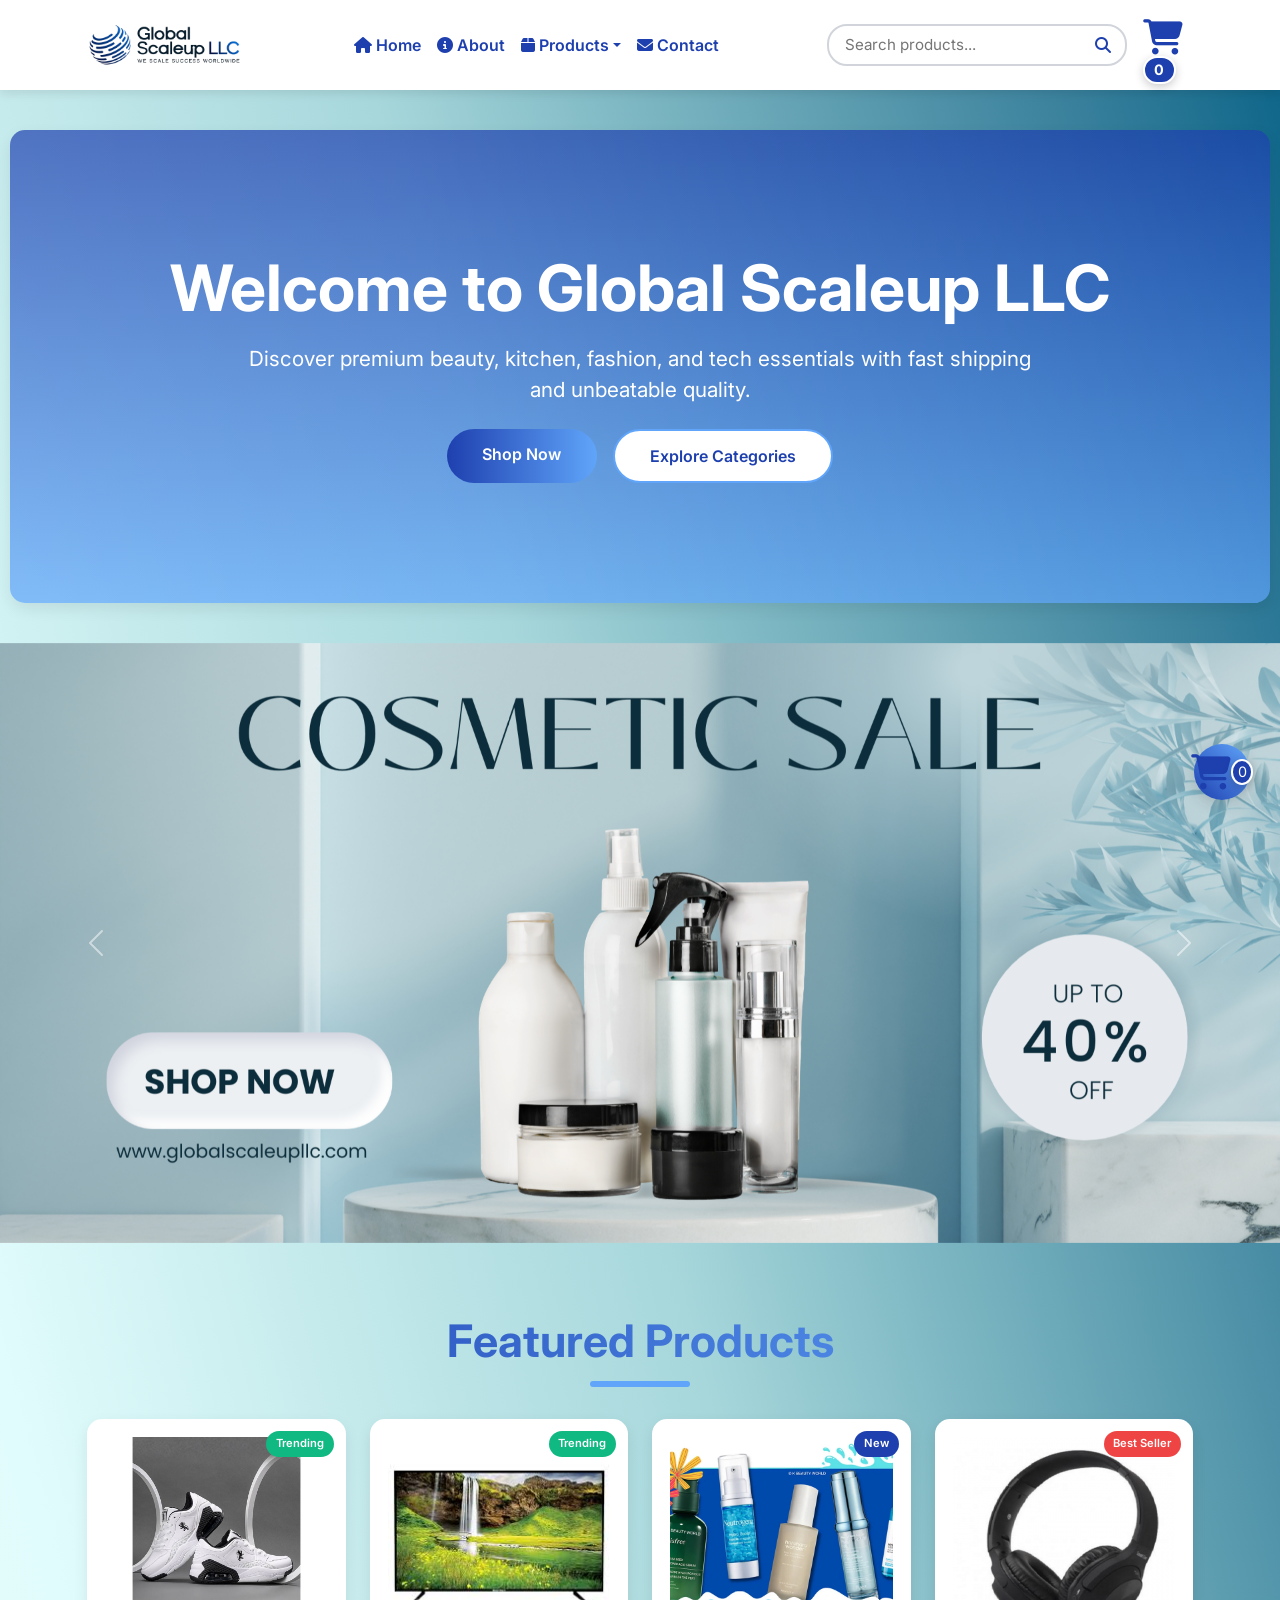
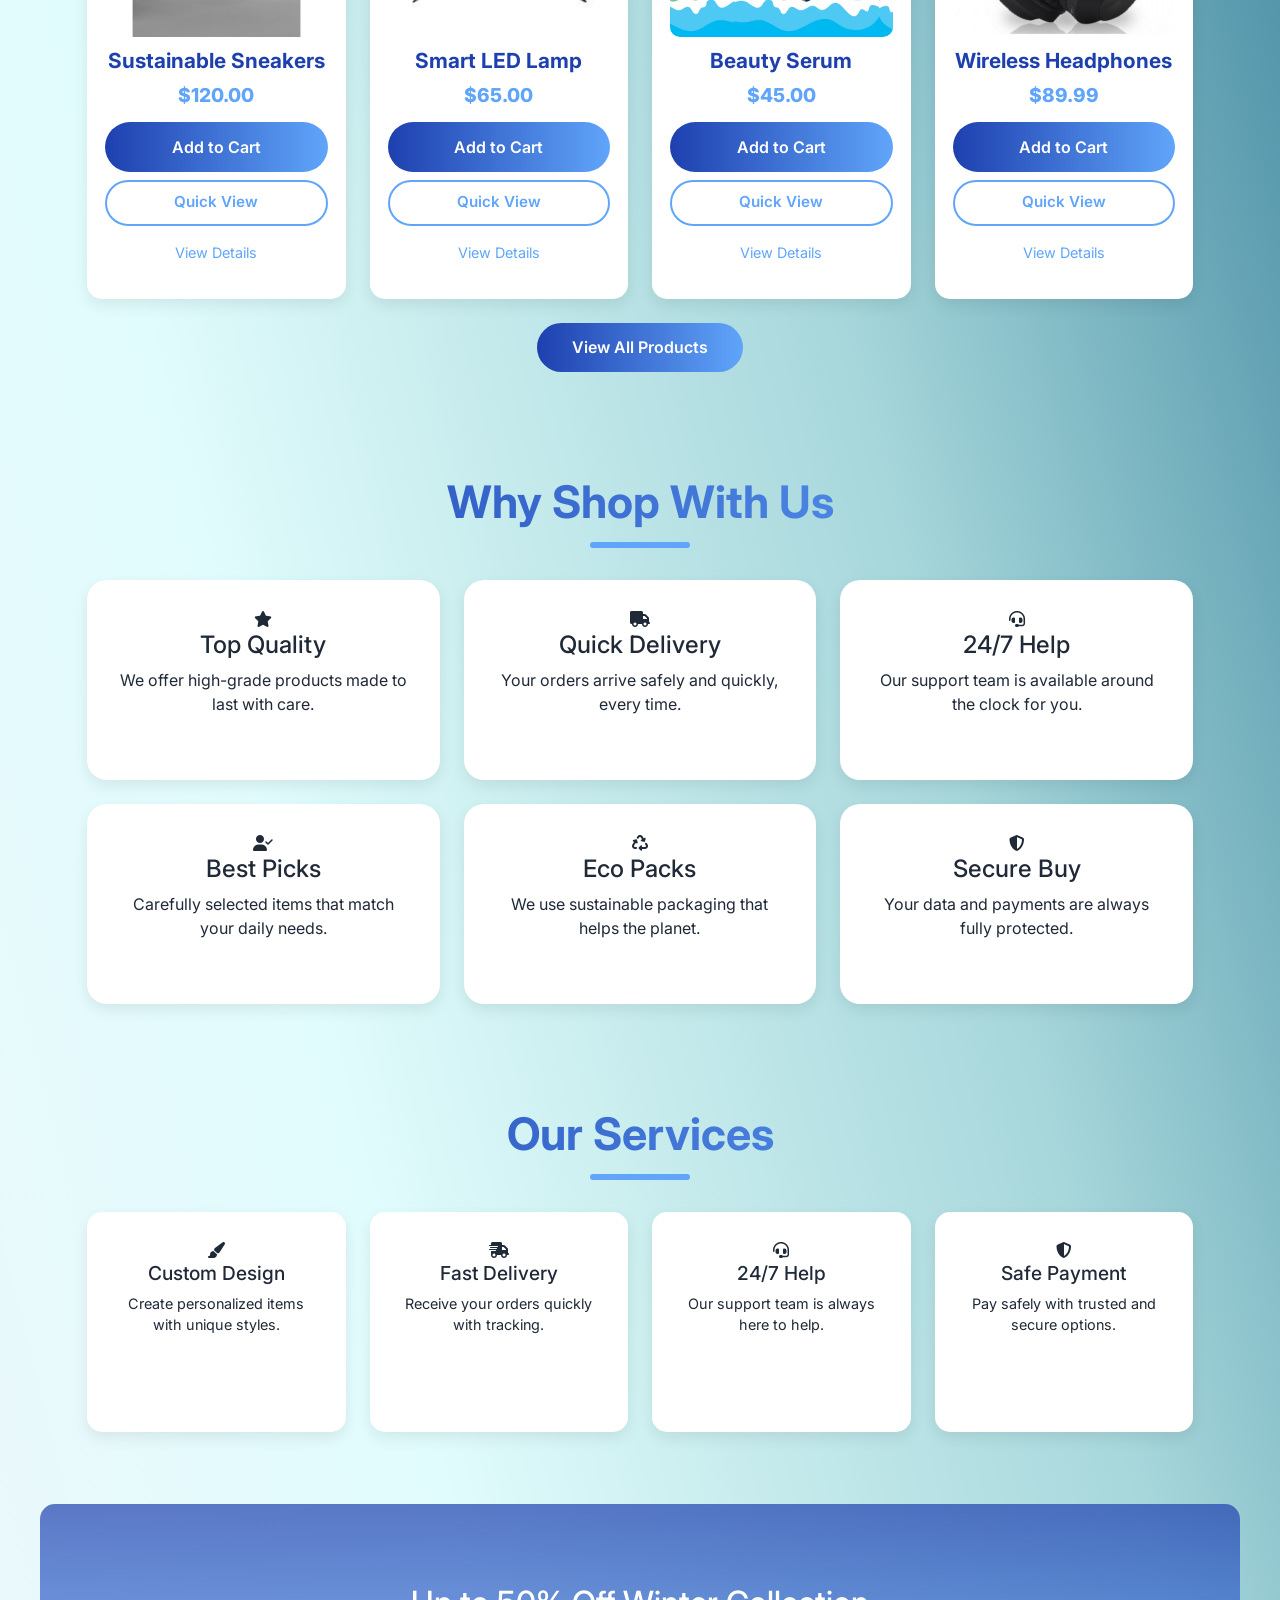
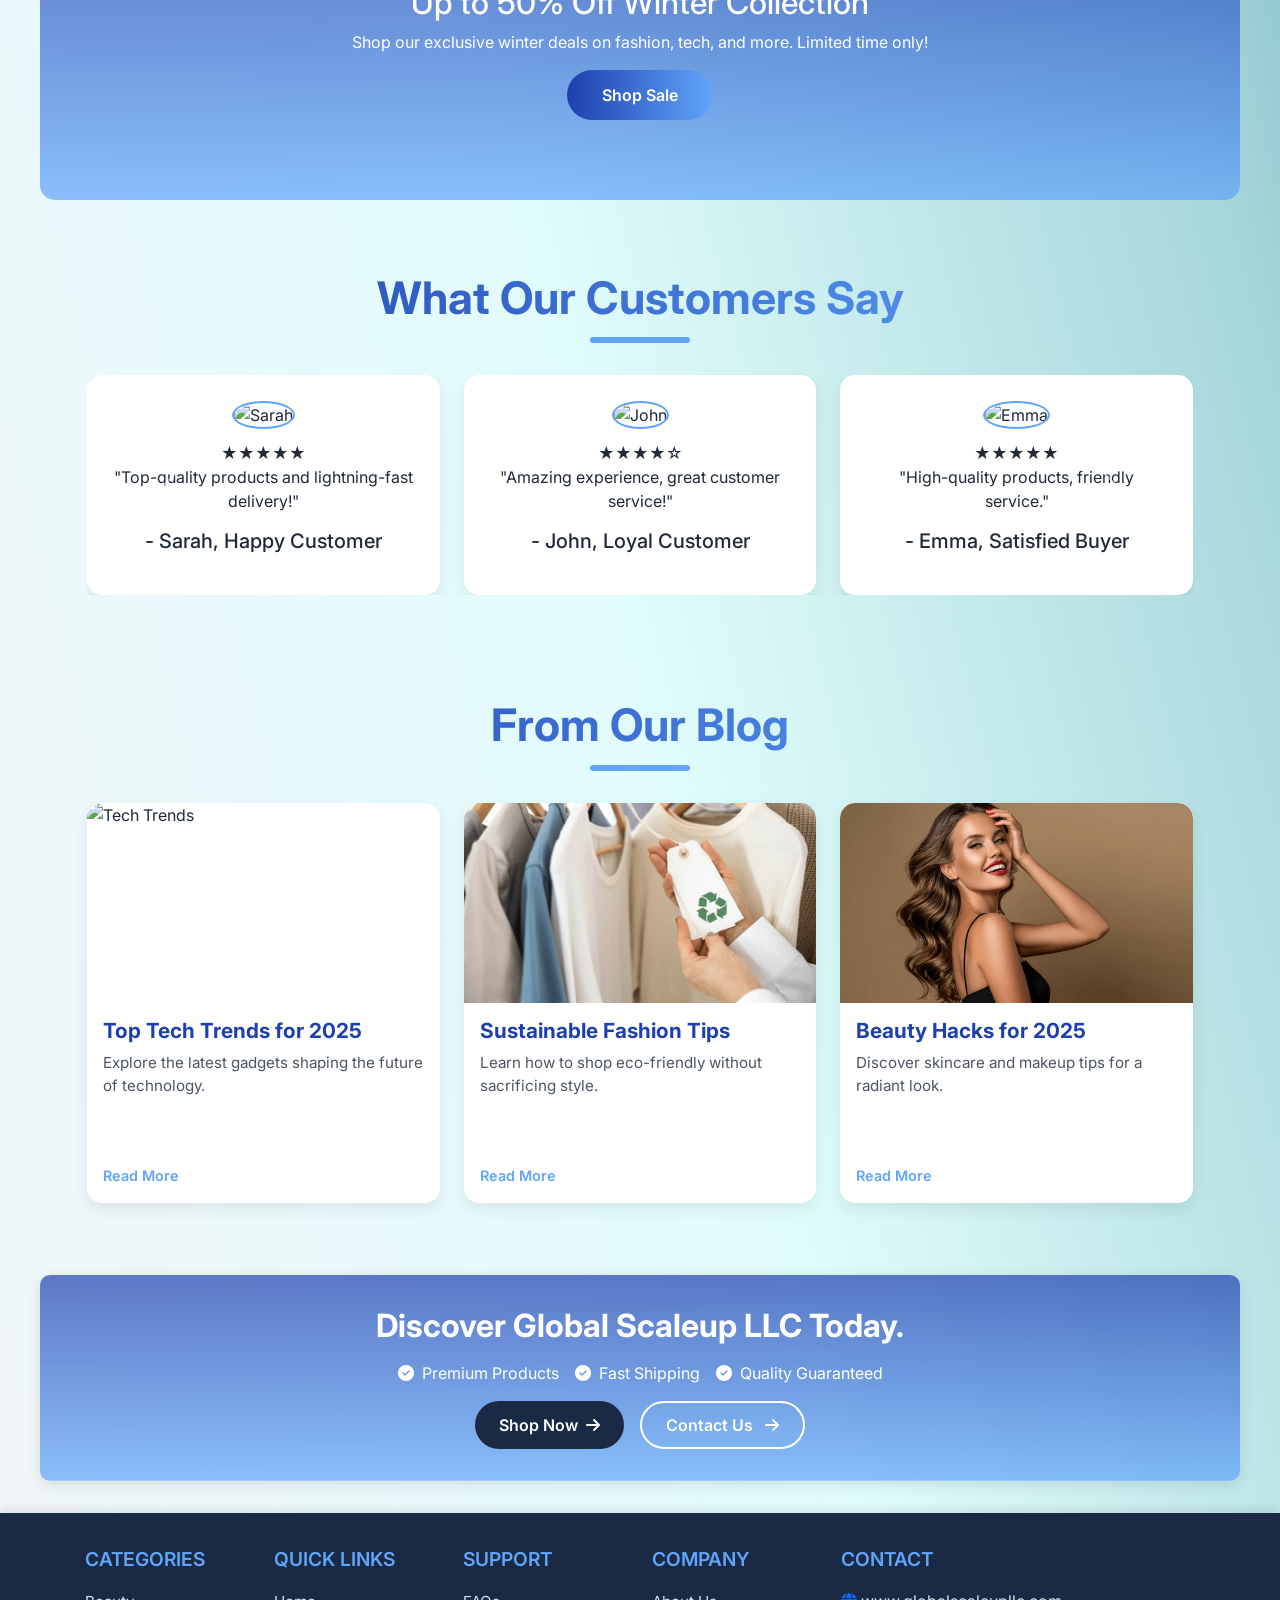
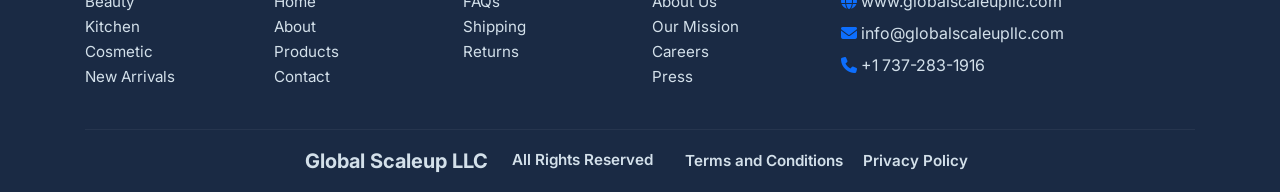
==== commit c0320f73: "Final update for mini-project" ====
--- a/index.html
+++ b/index.html
@@ -16,1103 +16,921 @@
       href="https://fonts.googleapis.com/css2?family=Inter:wght@300;400;600;700&display=swap"
       rel="stylesheet"
     />
-    <link href="https://cdn.jsdelivr.net/npm/sweetalert2@11/dist/sweetalert2.min.css" rel="stylesheet">
+    <link
+      href="https://cdn.jsdelivr.net/npm/sweetalert2@11/dist/sweetalert2.min.css"
+      rel="stylesheet"
+    />
+    <link href="https://cdn.jsdelivr.net/npm/bootstrap@5.3.0/dist/css/bootstrap.min.css" rel="stylesheet">
+<link rel="stylesheet" href="https://cdnjs.cloudflare.com/ajax/libs/font-awesome/6.4.0/css/all.min.css">
     <link href="https://unpkg.com/aos@2.3.1/dist/aos.css" rel="stylesheet" />
-    <style>
-      body {
-        font-family: "Inter", sans-serif;
-        background: linear-gradient(135deg, #e0f2fe 0%, #ffffff 100%);
-        color: #1f2937;
-        margin: 0;
-        padding: 0;
-        overflow-x: hidden;
+
+
+ <style>
+  html,
+body {
+  width: 100%;
+  margin: 0;
+  padding: 0;
+  overflow-x: hidden;
+}
+
+body {
+  font-family: "Inter", sans-serif;
+  background-image: linear-gradient(
+    to right top,
+    #f2f6f7,
+    #eef7f9,
+    #eaf9fb,
+    #e5fafc,
+    #e1fcfc,
+    #cef0f1,
+    #bae3e6,
+    #a7d7db,
+    #81bac5,
+    #5d9db0,
+    #39809c,
+    #0b6488
+  );
+  color: #1f2937;
+}
+
+.container {
+  max-width: 1140px;
+  padding: 0 15px;
+  margin: 0 auto;
+  box-sizing: border-box;
+}
+
+.navbar {
+  background: #ffffff;
+  box-shadow: 0 3px 10px rgba(0, 0, 0, 0.1);
+  padding: 1rem 0;
+}
+
+.navbar .container {
+  display: flex;
+  align-items: center;
+  justify-content: space-between;
+}
+
+.navbar-brand img {
+  height: clamp(36px, 8vw, 48px);
+  transition: transform 0.3s ease;
+}
+
+.navbar-brand img:hover {
+  transform: scale(1.1);
+}
+
+.navbar-nav {
+  display: flex;
+  justify-content: center;
+  width: 100%;
+}
+
+.nav-link {
+  color: #1e40af !important;
+  font-weight: 600;
+  font-size: clamp(0.8rem, 2vw, 1rem);
+  transition: color 0.3s ease;
+}
+
+.nav-link:hover {
+  color: #60a5fa !important;
+}
+
+.dropdown-menu {
+  border-radius: 10px;
+  box-shadow: 0 3px 10px rgba(0, 0, 0, 0.1);
+}
+
+.dropdown-item {
+  color: #1f2937;
+  font-size: clamp(0.75rem, 1.8vw, 0.95rem);
+  transition: color 0.3s ease, background 0.3s ease;
+}
+
+.dropdown-item:hover {
+  color: #60a5fa;
+  background: #f1f5f9;
+}
+
+.navbar-search {
+  position: relative;
+  max-width: clamp(200px, 25vw, 300px);
+  margin-left: 1rem;
+}
+
+.navbar-search input {
+  padding: 0.5rem 2.5rem 0.5rem 1rem;
+  border: 2px solid #d1d5db;
+  border-radius: 20px;
+  font-size: clamp(0.75rem, 1.5vw, 0.95rem);
+  width: 100%;
+  transition: border-color 0.3s ease, box-shadow 0.3s ease;
+}
+
+.navbar-search input:focus {
+  border-color: #60a5fa;
+  box-shadow: 0 0 0 0.2rem rgba(96, 165, 250, 0.25);
+  outline: none;
+}
+
+.navbar-search i {
+  position: absolute;
+  right: 1rem;
+  top: 50%;
+  transform: translateY(-50%);
+  color: #1e40af;
+  font-size: clamp(0.9rem, 1.5vw, 1rem);
+  cursor: pointer;
+}
+
+#cart-count {
+  background: #1e40af;
+  color: #ffffff;
+  font-size: clamp(0.7rem, 1.8vw, 0.9rem);
+  min-width: 22px;
+  min-height: 22px;
+  display: flex;
+  align-items: center;
+  justify-content: center;
+  border-radius: 50%;
+  border: 2px solid #ffffff;
+  box-shadow: 0 3px 10px rgba(0, 0, 0, 0.2);
+  animation: bounce 1.5s infinite;
+}
+
+.fa-cart-shopping {
+  font-size: clamp(1.8rem, 4vw, 2.2rem);
+  color: #1e40af;
+  transition: color 0.3s ease, transform 0.3s ease;
+}
+
+.fa-cart-shopping:hover {
+  color: #60a5fa;
+  transform: scale(1.2);
+}
+
+@keyframes bounce {
+  0%, 20%, 50%, 80%, 100% { transform: translateY(0); }
+  40% { transform: translateY(-10px); }
+  60% { transform: translateY(-5px); }
+}
+
+.navbar-toggler {
+  border: none;
+  padding: 0.25rem 0.5rem;
+}
+
+.navbar-right {
+  display: flex;
+  align-items: center;
+}
+
+@media (max-width: 991px) {
+  .navbar {
+    padding: 0.5rem 0;
+  }
+  .navbar-collapse {
+    position: absolute;
+    top: 100%;
+    right: 0;
+    background: #ffffff;
+    width: 200px;
+    box-shadow: 0 5px 15px rgba(0, 0, 0, 0.1);
+    padding: 1rem;
+    z-index: 1000;
+  }
+  .navbar-nav {
+    flex-direction: column;
+    text-align: left;
+    width: auto;
+  }
+  .nav-item {
+    margin: 0.5rem 0;
+  }
+  .nav-link {
+    display: flex;
+    align-items: center;
+  }
+  .nav-link i {
+    margin-right: 0.5rem;
+  }
+  .navbar-search {
+    margin: 1rem 0;
+    max-width: 100%;
+  }
+  .cart-nav-item {
+    position: relative;
+    display: flex;
+    align-items: center;
+  }
+  .cart-nav-item #cart-count {
+    position: static;
+    margin-left: 0.5rem;
+  }
+}
+
+@media (max-width: 576px) {
+  .navbar {
+    padding: 0.7rem 0;
+  }
+  .container {
+    padding: 0 10px;
+  }
+  .navbar-collapse {
+    width: 100%;
+  }
+  .fa-cart-shopping {
+    font-size: 1.8rem;
+  }
+  #cart-count {
+    font-size: 0.8rem;
+    min-width: 18px;
+    min-height: 18px;
+  }
+}
+
+@media (max-width: 400px) {
+  .navbar {
+    padding: 0.6rem 0;
+  }
+  .navbar-brand img {
+    height: 32px;
+  }
+  .fa-cart-shopping {
+    font-size: 1.6rem;
+  }
+  #cart-count {
+    font-size: 0.75rem;
+    min-width: 16px;
+    min-height: 16px;
+  }
+  .scroll-to-top{
+    margin-bottom: 3rem;
+    width: 30%;
+    height: 30%;
+  
+  }
+.cart-float{
+  margin-bottom: 2.8rem;
+   width: 30%;
+    height: 30%;
+}
+      .footer-title {
+        font-size: clamp(0.95rem, 1.8vw, 1rem);
       }
-
-      .navbar {
-        background: #ffffff;
-        box-shadow: 0 3px 10px rgba(0, 0, 0, 0.1);
-        padding: 1rem 0;
+      .footer-link,
+      .footer-contact-link {
+        font-size: clamp(0.8rem, 1.4vw, 0.9rem);
       }
-      .navbar-brand img {
-        transition: transform 0.3s ease, filter 0.3s ease;
-        height: clamp(36px, 8vw, 48px);
+      .footer-contact-link i {
+        font-size: clamp(0.85rem, 1.4vw, 0.95rem);
       }
-      .navbar-brand img:hover {
-        transform: scale(1.1);
-        filter: brightness(1.2);
+      .terms-row {
+        gap: clamp(0.3rem, 0.8vw, 0.5rem);
       }
-      .nav-link {
-        color: #1E40AF !important;
-        font-weight: 600;
-        font-size: clamp(0.8rem, 2vw, 1rem);
-        transition: color 0.3s ease;
-      }
-      .nav-link:hover {
-        color: #60A5FA !important;
-      }
-      .dropdown-menu {
-        border-radius: 10px;
-        box-shadow: 0 3px 10px rgba(0, 0, 0, 0.1);
-      }
-      .dropdown-item {
-        color: #1F2937;
-        font-size: clamp(0.75rem, 1.8vw, 0.95rem);
-        transition: color 0.3s ease, background 0.3s ease;
-      }
-      .dropdown-item:hover {
-        color: #60A5FA;
-        background: #F1F5F9;
-      }
-      .navbar-search {
-        position: relative;
-        max-width: clamp(200px, 25vw, 300px);
-        margin-left: 1rem;
-      }
-      .navbar-search input {
-        padding: 0.5rem 2.5rem 0.5rem 1rem;
-        border: 2px solid #D1D5DB;
-        border-radius: 20px;
-        font-size: clamp(0.75rem, 1.5vw, 0.95rem);
-        width: 100%;
-        transition: border-color 0.3s ease, box-shadow 0.3s ease;
-      }
-      .navbar-search input:focus {
-        border-color: #60A5FA;
-        box-shadow: 0 0 0 0.2rem rgba(96, 165, 250, 0.25);
-        outline: none;
-      }
-      .navbar-search i {
-        position: absolute;
-        right: 1rem;
-        top: 50%;
-        transform: translateY(-50%);
-        color: #1E40AF;
-        font-size: clamp(0.9rem, 1.5vw, 1rem);
-        cursor: pointer;
-      }
-      #cart-count {
-        background: #1E40AF !important;
-        color: #ffffff !important;
-        font-size: clamp(0.7rem, 1.8vw, 0.9rem) !important;
-        min-width: clamp(18px, 2.5vw, 22px) !important;
-        min-height: clamp(18px, 2.5vw, 22px) !important;
-        display: flex !important;
-        align-items: center !important;
-        justify-content: center !important;
-        left: 70% !important;
-        top: 10% !important;
-        transform: translate(-50%, 0) !important;
-        padding: 0 4px !important;
-        font-weight: 700 !important;
-        border-radius: 50% !important;
-        border: 2px solid #ffffff !important;
-        box-shadow: 0 3px 10px rgba(0, 0, 0, 0.2) !important;
-        animation: bounce 1.5s infinite;
-      }
-      .fa-cart-shopping {
-        font-size: clamp(1.8rem, 4vw, 2.2rem) !important;
-        color: #1E40AF !important;
-        line-height: clamp(40px, 8vw, 52px) !important;
-        text-align: center !important;
-        width: clamp(40px, 8vw, 52px) !important;
-        transition: color 0.3s ease, transform 0.3s ease;
-      }
-      .fa-cart-shopping:hover {
-        color: #60A5FA !important;
-        transform: scale(1.2);
-      }
-      @keyframes bounce {
-        0%, 20%, 50%, 80%, 100% { transform: translate(-50%, 0); }
-        40% { transform: translate(-50%, -10px); }
-        60% { transform: translate(-50%, -5px); }
-      }
-      /* Navbar customizations for small screens */
-      .navbar .container {
-        display: flex;
-        align-items: center;
-        justify-content: space-between;
-        flex-wrap: nowrap;
-      }
-      .navbar-toggler {
-        border: none;
-        padding: 0.25rem 0.5rem;
-        margin-left: 0.5rem;
-      }
-      .navbar-toggler-icon {
-        width: 1.2em;
-        height: 1.2em;
-      }
-      .navbar-right {
-        flex-shrink: 0;
-      }
-      @media (max-width: 991px) {
-        .navbar {
-          padding: 0.5rem 0;
-        }
-        .navbar-collapse {
-          position: absolute;
-          top: 100%;
-          right: 0;
-          background: #ffffff;
-          width: 200px;
-          box-shadow: 0 5px 15px rgba(0, 0, 0, 0.1);
-          padding: 1rem;
-        }
-        .navbar-nav {
-          flex-direction: column;
-          text-align: center;
-        }
-        .nav-item {
-          margin: 0.5rem 0;
-        }
-        .navbar-right {
-          margin-left: auto;
-        }
-        .nav-link {
-          display: flex;
-          align-items: center;
-        }
-        .nav-link i {
-          margin-right: 0.5rem;
-        }
-        .dropdown-menu {
-          position: static;
-          box-shadow: none;
-        }
-        .navbar-search {
-          margin: 1rem 0;
-          max-width: 100%;
-        }
-        .navbar-search input {
-          width: 100%;
-        }
-      }
-      @media (max-width: 576px) {
-        .navbar {
-          padding: 0.7rem 0;
-        }
-        .navbar-brand img {
-          height: clamp(32px, 7vw, 36px);
-        }
-        .navbar-search {
-          display: none; /* Hide search on small screens */
-        }
-        .navbar-toggler {
-          margin-left: 0.5rem;
-          order: 2; /* Hamburger next to logo */
-        }
-        .navbar-brand {
-          order: 1; /* Logo on the left */
-        }
-        .navbar-right {
-          order: 3; /* Cart on the right */
-          margin-left: auto;
-        }
-        .fa-cart-shopping {
-          font-size: 1.8rem !important;
-          width: 40px !important;
-          line-height: 40px !important;
-        }
-        #cart-count {
-          font-size: 0.8rem !important;
-          min-width: 18px !important;
-          min-height: 18px !important;
-          padding: 0 3px !important;
-        }
-      }
-      @media (max-width: 400px) {
-        .navbar {
-          padding: 0.6rem 0;
-        }
-        .navbar-brand img {
-          height: 32px;
-        }
-        .navbar-toggler {
-          margin-left: 0.4rem;
-        }
-        .fa-cart-shopping {
-          font-size: 1.6rem !important;
-          width: 36px !important;
-          line-height: 36px !important;
-        }
-        #cart-count {
-          font-size: 0.75rem !important;
-          min-width: 16px !important;
-          min-height: 16px !important;
-        }
-      }
-      .hero-section {
-        background: linear-gradient(
-            rgba(30, 64, 175, 0.7),
-            rgba(96, 165, 250, 0.7)
-          ),
-          url("https://images.unsplash.com/photo-1600585154340-be6161a56a0c?q=80&w=1200&auto=format&fit=crop")
-            center/cover no-repeat;
-        color: #ffffff;
-        padding: clamp(60px, 10vw, 100px) 20px;
-        text-align: center;
-        border-radius: 15px;
-        margin: clamp(20px, 5vw, 40px) auto;
-        max-width: 1200px;
-        box-shadow: 0 6px 15px rgba(0, 0, 0, 0.08);
-      }
-      .hero-section h1 {
-        font-size: clamp(2rem, 5vw, 3.5rem);
-        font-weight: 700;
-        margin-bottom: 1rem;
-        text-shadow: 0 2px 4px rgba(0, 0, 0, 0.3);
-      }
-      .hero-section p {
-        font-size: clamp(1rem, 2.5vw, 1.3rem);
-        max-width: 800px;
-        margin: 0 auto 1.5rem;
-        opacity: 0.9;
-      }
-      .hero-banner {
-        max-width: 100%;
-        border-radius: 15px;
-        margin-top: 1.5rem;
-        transition: transform 0.3s ease;
-      }
-      .hero-section:hover .hero-banner {
-        transform: scale(1.02);
-      }
-      .section-title {
-        font-size: clamp(1.8rem, 4vw, 2.8rem);
-        font-weight: 700;
-        margin-bottom: 2rem;
-        background: linear-gradient(90deg, #1e40af 0%, #60a5fa 100%);
-        -webkit-background-clip: text;
-        -webkit-text-fill-color: transparent;
-        background-clip: text;
-        text-align: center;
-        position: relative;
-        animation: gradientShift 3s ease infinite;
-      }
-      .section-title::after {
-        content: "";
-        display: block;
-        margin: 0.75rem auto 0;
-        width: clamp(80px, 10vw, 100px);
-        height: 6px;
-        border-radius: 3px;
-        background: #60a5fa;
-      }
-      @keyframes gradientShift {
-        0% {
-          background-position: 0% 50%;
-        }
-        50% {
-          background-position: 100% 50%;
-        }
-        100% {
-          background-position: 0% 50%;
-        }
-      }
-      .btn-primary {
-        background: linear-gradient(90deg, #1e40af 0%, #60a5fa 100%);
-        border: none;
-        border-radius: 30px;
-        padding: clamp(0.6rem, 1.5vw, 0.8rem) clamp(1.5rem, 3vw, 2.2rem);
-        font-weight: 600;
-        font-size: clamp(0.9rem, 2vw, 1rem);
-        color: #ffffff;
-        position: relative;
-        overflow: hidden;
-        transition: transform 0.3s ease, box-shadow 0.3s ease;
-      }
-      .btn-primary:hover {
-        background: linear-gradient(90deg, #60a5fa 0%, #1e40af 100%);
-        transform: scale(1.05);
-        box-shadow: 0 5px 15px rgba(0, 0, 0, 0.2);
-      }
-      .btn-primary::after {
-        content: "";
-        position: absolute;
-        top: 50%;
-        left: 50%;
-        width: 0;
-        height: 0;
-        background: rgba(255, 255, 255, 0.3);
-        border-radius: 50%;
-        transform: translate(-50%, -50%);
-        transition: width 0.4s ease, height 0.4s ease;
-      }
-      .btn-primary:active::after {
-        width: 200px;
-        height: 200px;
-      }
-      .btn-secondary {
-        background: #ffffff;
-        border: 2px solid #60a5fa;
-        border-radius: 30px;
-        padding: clamp(0.6rem, 1.5vw, 0.8rem) clamp(1.5rem, 3vw, 2.2rem);
-        font-weight: 600;
-        font-size: clamp(0.9rem, 2vw, 1rem);
-        color: #1e40af;
-        transition: background 0.3s ease, color 0.3s ease;
-      }
-      .btn-secondary:hover {
-        background: #60a5fa;
-        color: #ffffff;
-      }
-      .btn-quick-view {
-        background: transparent;
-        border: 2px solid #60a5fa;
-        border-radius: 30px;
-        padding: clamp(0.5rem, 1.2vw, 0.6rem) clamp(1rem, 2vw, 1.5rem);
-        font-weight: 600;
-        font-size: clamp(0.85rem, 1.8vw, 0.95rem);
-        color: #60a5fa;
-        transition: background 0.3s ease, color 0.3s ease;
-      }
-      .btn-quick-view:hover {
-        background: #60a5fa;
-        color: #ffffff;
-      }
-      .products-section,
-      .services-section,
-      .testimonials-section,
-      .categories-section,
-      .why-us-section,
-      .promo-section,
-      .blog-section {
-        max-width: 1200px;
-        margin: clamp(20px, 5vw, 40px) auto;
-        padding: clamp(1.5rem, 3vw, 2rem);
-      }
-      .category-card {
-        position: relative;
-        border-radius: 15px;
-        overflow: hidden;
-        box-shadow: 0 6px 15px rgba(0, 0, 0, 0.08);
-        transition: transform 0.3s ease, box-shadow 0.3s ease;
-      }
-      .category-card:hover {
-        transform: translateY(-5px);
-        box-shadow: 0 10px 25px rgba(0, 0, 0, 0.15);
-      }
-      .category-card img {
-        width: 100%;
-        height: clamp(120px, 25vw, 200px);
-        object-fit: cover;
-        transition: transform 0.3s ease;
-      }
-      .category-card:hover img {
-        transform: scale(1.1);
-      }
-      .category-overlay {
-        position: absolute;
-        top: 0;
-        left: 0;
-        width: 100%;
-        height: 100%;
-        background: linear-gradient(
-          180deg,
-          rgba(30, 64, 175, 0.7),
-          rgba(96, 165, 250, 0.7)
-        );
-        display: flex;
-        align-items: center;
-        justify-content: center;
-        opacity: 0;
-        transition: opacity 0.3s ease;
-      }
-      .category-card:hover .category-overlay {
-        opacity: 1;
-      }
-      .category-overlay h4 {
-        color: #ffffff;
-        font-size: clamp(1.2rem, 2.5vw, 1.6rem);
-        font-weight: 600;
-        text-shadow: 0 2px 4px rgba(0, 0, 0, 0.3);
-      }
-      .product-card {
-        background: #ffffff;
-        border-radius: 15px;
-        border: 2px solid transparent;
-        box-shadow: 0 6px 15px rgba(0, 0, 0, 0.08);
-        transition: transform 0.3s ease, box-shadow 0.3s ease, border 0.3s ease,
-          background 0.3s ease;
-        padding: clamp(1rem, 2vw, 1.5rem);
-        text-align: center;
-        position: relative;
-        perspective: 1000px;
-        display: flex;
-        flex-direction: column;
-        height: clamp(360px, 50vw, 450px);
-        justify-content: space-between;
-        overflow: hidden;
-      }
-      .product-card:hover {
-        transform: translateY(-10px) rotateY(5deg);
-        box-shadow: 0 12px 30px rgba(0, 0, 0, 0.2);
-        border: 2px solid #60a5fa;
-        background: linear-gradient(135deg, #f1f5f9 0%, #ffffff 100%);
-      }
-      .product-card img {
-        max-width: 100%;
-        height: clamp(120px, 20vw, 180px);
-        object-fit: cover;
-        border-radius: 10px;
-        margin-bottom: 1rem;
-        transition: transform 0.3s ease, box-shadow 0.3s ease;
-        position: relative;
-        z-index: 1;
-      }
-      .product-card:hover img {
-        transform: scale(1.05);
-        box-shadow: 0 4px 12px rgba(0, 0, 0, 0.15);
-      }
-      .product-card .image-overlay {
-        position: absolute;
-        top: 0;
-        left: 0;
-        width: 100%;
-        height: clamp(120px, 20vw, 180px);
-        background: linear-gradient(
-          180deg,
-          rgba(30, 64, 175, 0.2),
-          rgba(96, 165, 250, 0.2)
-        );
-        border-radius: 10px;
-        opacity: 0;
-        transition: opacity 0.3s ease;
-        z-index: 0;
-      }
-      .product-card:hover .image-overlay {
-        opacity: 1;
-      }
-      .product-card .feature-overlay {
-        position: absolute;
-        top: 50%;
-        left: 50%;
-        transform: translate(-50%, -50%);
-        color: #ffffff;
-        font-size: clamp(0.8rem, 1.5vw, 0.9rem);
-        font-weight: 600;
-        background: rgba(30, 64, 175, 0.8);
-        padding: 0.4rem 1rem;
-        border-radius: 5px;
-        opacity: 0;
-        transition: opacity 0.3s ease;
-        z-index: 2;
-      }
-      .product-card:hover .feature-overlay {
-        opacity: 1;
-      }
-      .product-card h5 {
-        color: #1e40af;
-        font-size: clamp(1.3rem, 2.5vw, 1.5rem);
-        font-weight: 700;
-        margin-bottom: 0.5rem;
-      }
-      .product-card .tagline {
-        color: #1f2937;
-        font-size: clamp(0.8rem, 1.5vw, 0.9rem);
-        font-style: italic;
-        margin-bottom: 0.5rem;
-      }
-      .product-card p {
-        color: #1f2937;
-        font-size: clamp(0.85rem, 1.8vw, 0.95rem);
-        margin-bottom: 0.5rem;
-        flex-grow: 1;
-        overflow: hidden;
-        text-overflow: ellipsis;
-        display: -webkit-box;
-        -webkit-line-clamp: 2;
-        -webkit-box-orient: vertical;
-      }
-      .product-price {
-        color: #60a5fa;
-        font-size: clamp(1.1rem, 2vw, 1.4rem);
-        font-weight: 800;
-        margin-bottom: 1rem;
-      }
-      .product-badge {
-        position: absolute;
-        top: 15px;
-        right: 15px;
-        font-size: clamp(0.7rem, 1.5vw, 0.8rem);
-        font-weight: 600;
-        padding: 0.4rem 0.8rem;
-        border-radius: 20px;
-        z-index: 3;
-        color: #ffffff;
-      }
-      .product-badge.new {
-        background: #1e40af;
-      }
-      .product-badge.trending {
-        background: #10b981;
-      }
-      .product-badge.best-seller {
-        background: #ef4444;
-      }
-      .view-details {
-        display: inline-block;
-        color: #60a5fa;
-        font-size: clamp(0.8rem, 1.5vw, 0.9rem);
-        text-decoration: none;
-        margin-top: 0.5rem;
-        opacity: 0;
-        transition: opacity 0.3s ease;
-      }
-      .product-card:hover .view-details {
-        opacity: 1;
-      }
-      .product-card .btn-container {
-        display: flex;
-        gap: 0.5rem;
-        justify-content: center;
-        margin-top: auto;
-        flex-wrap: wrap;
-      }
-      .feature-box {
-        background: #ffffff;
-        padding: clamp(15px, 3vw, 25px);
-        border-radius: 20px;
-        border: 2px solid transparent;
-        box-shadow: 0 6px 15px rgba(0, 0, 0, 0.08);
-        transition: transform 0.3s ease, box-shadow 0.3s ease, border 0.3s ease,
-          background 0.3s ease;
-        text-align: center;
-        min-height: 200px;
-      }
-      .feature-box:hover {
-        transform: translateY(-10px);
-        box-shadow: 0 10px 25px rgba(0, 0, 0, 0.15);
-        border: 2px solid #60a5fa;
-        background: linear-gradient(135deg, #f1f5f9 0%, #ffffff 100%);
-      }
-      .feature-box i {
-        color: #60a5fa;
-        font-size: clamp(2rem, 4vw, 2.5rem);
-        margin-bottom: 15px;
-      }
-      .feature-box h4 {
-        color: #1e40af;
-        font-size: clamp(1.4rem, 2.5vw, 1.6rem);
-        font-weight: 600;
-        margin-bottom: 10px;
-      }
-      .feature-box p {
-        color: #1f2937;
-        font-size: clamp(0.9rem, 1.8vw, 1rem);
-        line-height: 1.6;
-      }
-      .service-card,
-      .testimonial-card {
-        background: #ffffff;
-        border-radius: 15px;
-        border: 2px solid transparent;
-        box-shadow: 0 6px 15px rgba(0, 0, 0, 0.08);
-        transition: transform 0.3s ease, box-shadow 0.3s ease, border 0.3s ease;
-        padding: clamp(1rem, 2vw, 1.5rem);
-        text-align: center;
-        min-height: 220px;
-      }
-      .service-card:hover,
-      .testimonial-card:hover {
-        transform: translateY(-5px);
-        box-shadow: 0 8px 20px rgba(0, 0, 0, 0.12);
-        border: 2px solid #60a5fa;
-      }
-      .service-card h3 {
-        color: #1e40af;
-        font-size: clamp(1.3rem, 2.5vw, 1.5rem);
-        font-weight: 600;
-        margin-bottom: 0.5rem;
-      }
-      .service-card i {
-        color: #1e40af;
-        font-size: clamp(1.8rem, 3vw, 2rem);
-        margin-bottom: 1rem;
-      }
-      .service-card p {
-        color: #1f2937;
-        font-size: clamp(0.9rem, 1.8vw, 1rem);
-      }
-      .testimonial-card img {
-        width: clamp(50px, 10vw, 60px);
-        height: clamp(50px, 10vw, 60px);
-        border-radius: 50%;
-        margin-bottom: 1rem;
-      }
-      .testimonial-card p {
-        color: #1f2937;
-        font-size: clamp(0.9rem, 1.8vw, 1rem);
-        font-style: italic;
-        margin-bottom: 1rem;
-      }
-      .testimonial-card h5 {
-        color: #1e40af;
-        font-size: clamp(1rem, 2vw, 1.2rem);
-        font-weight: 600;
-      }
-      .testimonial-card .stars {
-        color: #ffd700;
-        font-size: clamp(1rem, 2vw, 1.2rem);
-        margin-bottom: 1rem;
-      }
-      .promo-section {
-        background: linear-gradient(
-            rgba(30, 64, 175, 0.7),
-            rgba(96, 165, 250, 0.7)
-          ),
-          url("https://images.unsplash.com/photo-1516321318423-f06f85e504b3?q=80&w=1200&auto=format&fit=crop")
-            center/cover no-repeat;
-        color: #ffffff;
-        padding: clamp(50px, 10vw, 80px) 20px;
-        text-align: center;
-        border-radius: 15px;
-        margin: clamp(20px, 5vw, 40px) auto;
-        max-width: 1200px;
-      }
-      .promo-section h2 {
-        font-size: clamp(1.8rem, 4vw, 2.8rem);
-        font-weight: 700;
-        margin-bottom: 1rem;
-      }
-      .promo-section p {
-        font-size: clamp(1rem, 2.5vw, 1.3rem);
-        max-width: 800px;
-        margin: 0 auto 1.5rem;
-      }
-      .blog-card {
-        background: #ffffff;
-        border-radius: 15px;
-        box-shadow: 0 6px 15px rgba(0, 0, 0, 0.08);
-        transition: transform 0.3s ease, box-shadow 0.3s ease;
-        overflow: hidden;
-        min-height: 350px;
-      }
-      .blog-card:hover {
-        transform: translateY(-5px);
-        box-shadow: 0 10px 25px rgba(0, 0, 0, 0.15);
-      }
-      .blog-card img {
-        width: 100%;
-        height: clamp(150px, 25vw, 200px);
-        object-fit: cover;
-        transition: transform 0.3s ease;
-      }
-      .blog-card:hover img {
-        transform: scale(1.1);
-      }
-      .blog-card .card-body {
-        padding: clamp(1rem, 2vw, 1.5rem);
-      }
-      .blog-card h5 {
-        color: #1e40af;
-        font-size: clamp(1.2rem, 2.5vw, 1.4rem);
-        font-weight: 600;
-        margin-bottom: 0.5rem;
-      }
-      .blog-card p {
-        color: #1f2937;
-        font-size: clamp(0.9rem, 1.8vw, 1rem);
-        margin-bottom: 1rem;
-      }
-      .blog-card a {
-        color: #60a5fa;
-        text-decoration: none;
-        font-weight: 600;
-        font-size: clamp(0.85rem, 1.8vw, 0.95rem);
-      }
-      .blog-card a:hover {
-        text-decoration: underline;
-      }
-      .carousel-control-prev,
-      .carousel-control-next {
-        background: #1e40af;
-        width: clamp(30px, 5vw, 40px);
-        height: clamp(30px, 5vw, 40px);
-        border-radius: 50%;
-        top: 50%;
-        transform: translateY(-50%);
-        transition: background 0.3s ease;
-      }
-      .carousel-control-prev:hover,
-      .carousel-control-next:hover {
-        background: #60a5fa;
-      }
-      .carousel-control-prev-icon,
-      .carousel-control-next-icon {
-        background-size: 50%;
-      }
-      .cart-float {
-        position: fixed;
-        bottom: clamp(80px, 10vw, 100px);
-        right: clamp(20px, 3vw, 30px);
-        background: linear-gradient(45deg, #1e40af, #60a5fa);
-        color: #ffffff;
-        border-radius: 50%;
-        width: clamp(50px, 8vw, 56px);
-        height: clamp(50px, 8vw, 56px);
-        display: flex;
-        align-items: center;
-        justify-content: center;
-        box-shadow: 0 4px 16px rgba(0, 0, 0, 0.15);
-        cursor: pointer;
-        z-index: 1000;
-        transition: transform 0.3s ease, box-shadow 0.3s ease;
-      }
-      .cart-float:hover {
-        transform: scale(1.1);
-        box-shadow: 0 6px 20px rgba(0, 0, 0, 0.2);
-      }
-      .cart-float #cart-count {
-        position: absolute;
-        top: 0;
-        right: 0;
-        background: #ffffff;
-        color: #1e40af;
-        font-size: clamp(0.7rem, 1.5vw, 0.8rem);
-        font-weight: 700;
-        border-radius: 50%;
-        padding: 2px 6px;
-        min-width: 18px;
-        text-align: center;
-        box-shadow: 0 2px 6px rgba(0, 0, 0, 0.08);
-        border: 2px solid #1e40af;
-      }
-      .cart-float.added {
-        animation: shake 0.5s ease;
-      }
-      @keyframes shake {
-        0% {
-          transform: translateX(0);
-        }
-        25% {
-          transform: translateX(-5px);
-        }
-        50% {
-          transform: translateX(5px);
-        }
-        75% {
-          transform: translateX(-5px);
-        }
-        100% {
-          transform: translateX(0);
-        }
-      }
-      .newsletter-form {
-        max-width: clamp(300px, 80vw, 500px);
-        margin: 1.5rem auto;
-      }
-      .newsletter-form input {
-        border-radius: 30px 0 0 30px;
-        border: 2px solid #60a5fa;
-        padding: clamp(0.6rem, 1.5vw, 0.8rem);
-        font-size: clamp(0.9rem, 1.8vw, 1rem);
-      }
-      .newsletter-form button {
-        border-radius: 0 30px 30px 0;
-        padding: clamp(0.6rem, 1.5vw, 0.8rem) clamp(1rem, 2vw, 1.5rem);
-        font-size: clamp(0.9rem, 1.8vw, 1rem);
-      }
-      .scroll-to-top {
-        position: fixed;
-        bottom: clamp(20px, 5vw, 30px);
-        right: clamp(20px, 3vw, 30px);
-        background: linear-gradient(45deg, #1e40af, #60a5fa);
-        color: #ffffff;
-        width: clamp(50px, 8vw, 60px);
-        height: clamp(50px, 8vw, 60px);
-        border-radius: 50%;
-        display: flex;
-        align-items: center;
-        justify-content: center;
-        font-size: clamp(1.5rem, 3vw, 1.8rem);
-        cursor: pointer;
-        opacity: 0;
-        visibility: hidden;
-        transition: opacity 0.3s ease, visibility 0.3s ease, transform 0.3s ease;
-        z-index: 1000;
-      }
-      .scroll-to-top.show {
-        opacity: 1;
-        visibility: visible;
-      }
-      .scroll-to-top:hover {
-        transform: scale(1.1);
-        box-shadow: 0 5px 15px rgba(0, 0, 0, 0.3);
-      }
-      /* Base responsive reset */
-      img {
-        max-width: 100%;
-        height: auto;
-        display: block;
-      }
-
-      /* Extra small screens (max 400px) */
-      @media (max-width: 400px) {
-        .hero-section {
-          padding: 40px 10px;
-          margin: 15px;
-        }
-        .hero-section h1 {
-          font-size: 1.8rem;
-        }
-        .hero-section p {
-          font-size: 0.9rem;
-        }
-        .section-title {
-          font-size: 1.6rem;
-        }
-        .product-card,
-        .service-card,
-        .testimonial-card,
-        .feature-box,
-        .blog-card {
-          padding: 0.8rem;
-          min-height: 320px;
-        }
-        .product-card img,
-        .category-card img,
-        .blog-card img {
-          height: 100px;
-        }
-        .product-card h5,
-        .service-card h3,
-        .feature-box h4,
-        .blog-card h5 {
-          font-size: 1.2rem;
-        }
-        .product-card p,
-        .service-card p,
-        .testimonial-card p,
-        .feature-box p,
-        .blog-card p {
-          font-size: 0.85rem;
-        }
-        .product-price {
-          font-size: 1rem;
-        }
-        .btn-primary,
-        .btn-secondary,
-        .btn-quick-view {
-          padding: 0.5rem 1rem;
-          font-size: 0.85rem;
-        }
-        .product-card .btn-container {
-          flex-direction: column;
-          gap: 0.3rem;
-        }
-        .carousel-control-prev,
-        .carousel-control-next {
-          width: 25px;
-          height: 25px;
-        }
-        .newsletter-form {
-          max-width: 90%;
-        }
-        .cart-float,
-        .scroll-to-top {
-          width: 45px;
-          height: 45px;
-          bottom: 15px;
-          right: 15px;
-        }
-        .cart-float #cart-count {
-          font-size: 0.7rem;
-          min-width: 16px;
-          padding: 1px 5px;
-        }
-      }
-
-      /* Small devices (max 576px) */
-      @media (max-width: 576px) {
-        .hero-section {
-          padding: 50px 15px;
-          margin: 20px;
-        }
-        .hero-section h1 {
-          font-size: 2rem;
-        }
-        .section-title {
-          font-size: 1.8rem;
-        }
-        .product-card,
-        .service-card,
-        .testimonial-card,
-        .feature-box,
-        .blog-card {
-          padding: 1rem;
-          height: 360px;
-        }
-        .product-card img,
-        .category-card img,
-        .blog-card img {
-          height: 120px;
-        }
-        .product-card h5,
-        .service-card h3,
-        .feature-box h4,
-        .blog-card h5 {
-          font-size: 1.3rem;
-        }
-        .product-card p,
-        .service-card p,
-        .testimonial-card p,
-        .feature-box p,
-        .blog-card p {
-          font-size: 0.9rem;
-        }
-        .product-price {
-          font-size: 1.1rem;
-        }
-        .category-overlay h4 {
-          font-size: 1.2rem;
-        }
-        .promo-section h2 {
-          font-size: 1.8rem;
-        }
-        .promo-section p {
-          font-size: 1rem;
-        }
-        .carousel-control-prev,
-        .carousel-control-next {
-          width: 30px;
-          height: 30px;
-        }
-        .cart-float,
-        .scroll-to-top {
-          bottom: 20px;
-          right: 20px;
-          width: 50px;
-          height: 50px;
-        }
-        .cart-float #cart-count {
-          font-size: 0.8rem;
-          min-width: 18px;
-        }
-      }
-
-      /* Tablets (max 768px) */
-      @media (max-width: 768px) {
-        .hero-section h1 {
-          font-size: 2.5rem;
-        }
-        .hero-section p {
-          font-size: 1.1rem;
-        }
-        .section-title {
-          font-size: 2.2rem;
-        }
-        .product-card h5,
-        .service-card h3,
-        .feature-box h4,
-        .blog-card h5 {
-          font-size: 1.4rem;
-        }
-        .product-card p,
-        .service-card p,
-        .testimonial-card p,
-        .feature-box p,
-        .blog-card p {
-          font-size: 0.9rem;
-        }
-        .product-price {
-          font-size: 1.2rem;
-        }
-        .category-card img,
-        .blog-card img {
-          height: 150px;
-        }
-        .category-overlay h4 {
-          font-size: 1.4rem;
-        }
-        .promo-section h2 {
-          font-size: 2.2rem;
-        }
-        .promo-section p {
-          font-size: 1.1rem;
-        }
-        .product-card {
-          height: 400px;
-          padding: 1.2rem;
-        }
-        .product-card img {
-          height: 150px;
-        }
-        .product-card .btn-container {
-          flex-direction: column;
-          gap: 0.3rem;
-        }
-      }
-
-      /* Large screens (min-width: 1200px) */
-      @media (min-width: 1200px) {
-        .container {
-          max-width: 1140px;
-        }
-        .hero-section {
-          padding: 120px 30px;
-        }
-        .hero-section h1 {
-          font-size: 4rem;
-        }
-        .section-title {
-          font-size: 3rem;
-        }
-        .product-card {
-          height: 480px;
-        }
-        .product-card img {
-          height: 200px;
-        }
-        .category-card img,
-        .blog-card img {
-          height: 220px;
-        }
-      }
-    </style>
-  </head>
+}
+
+.hero-section {
+  background: linear-gradient(
+      rgba(30, 64, 175, 0.7),
+      rgba(96, 165, 250, 0.7)
+    ),
+    url("https://images.unsplash.com/photo-1600585154340-be6161a56a0c?q=80&w=1200&auto=format&fit=crop")
+      center/cover no-repeat;
+  color: #ffffff;
+  padding: clamp(60px, 10vw, 100px) 15px;
+  text-align: center;
+  border-radius: 15px;
+  margin: clamp(20px, 5vw, 40px) 10px;
+  box-shadow: 0 6px 15px rgba(0, 0, 0, 0.08);
+}
+
+.hero-section h1 {
+  font-size: clamp(2rem, 5vw, 3.5rem);
+  font-weight: 700;
+  margin-bottom: 1rem;
+}
+
+.hero-section p {
+  font-size: clamp(1rem, 2.5vw, 1.3rem);
+  max-width: 800px;
+  margin: 0 auto 1.5rem;
+}
+
+.section-title {
+  font-size: clamp(1.8rem, 4vw, 2.8rem);
+  font-weight: 700;
+  margin-bottom: 2rem;
+  background: linear-gradient(90deg, #1e40af 0%, #60a5fa 100%);
+  -webkit-background-clip: text;
+  -webkit-text-fill-color: transparent;
+  text-align: center;
+}
+
+.section-title::after {
+  content: "";
+  display: block;
+  margin: 0.75rem auto 0;
+  width: clamp(80px, 10vw, 100px);
+  height: 6px;
+  border-radius: 3px;
+  background: #60a5fa;
+}
+
+.btn-primary {
+  background: linear-gradient(90deg, #1e40af 0%, #60a5fa 100%);
+  border: none;
+  border-radius: 30px;
+  padding: clamp(0.6rem, 1.5vw, 0.8rem) clamp(1.5rem, 3vw, 2.2rem);
+  font-weight: 600;
+  font-size: clamp(0.9rem, 2vw, 1rem);
+  color: #ffffff;
+  transition: transform 0.3s ease, box-shadow 0.3s ease;
+}
+
+.btn-primary:hover {
+  background: linear-gradient(90deg, #60a5fa 0%, #1e40af 100%);
+  transform: scale(1.05);
+  box-shadow: 0 5px 15px rgba(0, 0, 0, 0.2);
+}
+
+.btn-secondary {
+  background: #ffffff;
+  border: 2px solid #60a5fa;
+  border-radius: 30px;
+  padding: clamp(0.6rem, 1.5vw, 0.8rem) clamp(1.5rem, 3vw, 2.2rem);
+  font-weight: 600;
+  font-size: clamp(0.9rem, 2vw, 1rem);
+  color: #1e40af;
+  transition: background 0.3s ease, color 0.3s ease;
+}
+
+.btn-secondary:hover {
+  background: #60a5fa;
+  color: #ffffff;
+}
+
+.btn-quick-view {
+  background: transparent;
+  border: 2px solid #60a5fa;
+  border-radius: 30px;
+  padding: clamp(0.5rem, 1.2vw, 0.6rem) clamp(1rem, 2vw, 1.5rem);
+  font-weight: 600;
+  font-size: clamp(0.85rem, 1.8vw, 0.95rem);
+  color: #60a5fa;
+  transition: background 0.3s ease, color 0.3s ease;
+}
+
+.btn-quick-view:hover {
+  background: #60a5fa;
+  color: #ffffff;
+}
+
+.view-details {
+  display: inline-block;
+  color: #60a5fa;
+  font-size: clamp(0.8rem, 1.5vw, 0.9rem);
+  text-decoration: none;
+  margin-top: 0.5rem;
+  transition: color 0.3s ease;
+}
+
+.view-details:hover {
+  color: #1e40af;
+}
+
+.products-section,
+.services-section,
+.testimonials-section,
+.why-us-section,
+.promo-section,
+.blog-section {
+  max-width: 1200px;
+  margin: clamp(20px, 5vw, 40px) auto;
+  padding: clamp(1.5rem, 3vw, 2rem);
+}
+
+.product-card {
+  background: #ffffff;
+  border-radius: 15px;
+  border: 2px solid transparent;
+  box-shadow: 0 6px 15px rgba(0, 0, 0, 0.08);
+  transition: transform 0.3s ease, box-shadow 0.3s ease, border 0.3s ease;
+  padding: clamp(0.8rem, 2vw, 1rem);
+  text-align: center;
+  height: clamp(320px, 50vw, 360px);
+  display: flex;
+  flex-direction: column;
+  justify-content: space-between;
+  overflow: hidden;
+}
+
+.product-card:hover {
+  transform: translateY(-10px);
+  box-shadow: 0 12px 30px rgba(0, 0, 0, 0.2);
+  border: 2px solid #60a5fa;
+}
+
+.product-card img {
+  width: 100%;
+  height: clamp(100px, 18vw, 120px);
+  object-fit: cover;
+  border-radius: 10px;
+  margin-bottom: 0.75rem;
+}
+
+.product-card h5 {
+  color: #1e40af;
+  font-size: clamp(1.1rem, 2vw, 1.3rem);
+  font-weight: 700;
+  margin-bottom: 0.5rem;
+  overflow: hidden;
+  text-overflow: ellipsis;
+  white-space: nowrap;
+}
+
+.product-price {
+  color: #60a5fa;
+  font-size: clamp(1rem, 1.8vw, 1.2rem);
+  font-weight: 800;
+  margin-bottom: 0.75rem;
+}
+
+.product-badge {
+  position: absolute;
+  top: 10px;
+  right: 10px;
+  font-size: clamp(0.6rem, 1.2vw, 0.7rem);
+  font-weight: 600;
+  padding: 0.3rem 0.6rem;
+  border-radius: 20px;
+  color: #ffffff;
+}
+
+.product-badge.new { background: #1e40af; }
+.product-badge.trending { background: #10b981; }
+.product-badge.best-seller { background: #ef4444; }
+
+.product-card .btn-container {
+  display: flex;
+  flex-direction: column;
+  gap: 0.5rem;
+  margin-top: auto;
+}
+
+@media (max-width: 521px) {
+  .products-section {
+    padding: 1rem 0.5rem;
+    margin: 15px 5px;
+  }
+
+  .product-card {
+    height: 300px;
+    padding: 0.6rem;
+    border-radius: 10px;
+    box-shadow: 0 4px 10px rgba(0, 0, 0, 0.08);
+  }
+
+  .product-card img {
+    height: 90px;
+    max-width: 100%;
+    object-fit: cover;
+    border-radius: 8px;
+    margin-bottom: 0.5rem;
+  }
+
+  .product-card h5 {
+    font-size: 1rem;
+    line-height: 1.2;
+    margin-bottom: 0.4rem;
+  }
+
+  .product-price {
+    font-size: 0.9rem;
+    margin-bottom: 0.5rem;
+  }
+
+  .product-badge {
+    font-size: 0.55rem;
+    padding: 0.2rem 0.5rem;
+    top: 8px;
+    right: 8px;
+  }
+
+  .product-card .btn-container {
+    gap: 0.3rem;
+  }
+
+  .btn-primary,
+  .btn-quick-view {
+    padding: 0.4rem 0.8rem;
+    font-size: 0.75rem;
+    border-radius: 20px;
+  }
+
+  .view-details {
+    font-size: 0.7rem;
+  }
+
+  .row {
+    margin-left: -5px;
+    margin-right: -5px;
+  }
+
+  .col-6 {
+    padding-left: 5px;
+    padding-right: 5px;
+  }
+}
+
+.blog-card {
+  background: #ffffff;
+  border-radius: 15px;
+  box-shadow: 0 6px 15px rgba(0, 0, 0, 0.08);
+  transition: transform 0.3s ease, box-shadow 0.3s ease;
+  overflow: hidden;
+  min-height: 400px;
+  display: flex;
+  flex-direction: column;
+}
+
+.blog-card:hover {
+  transform: translateY(-5px);
+  box-shadow: 0 10px 25px rgba(0, 0, 0, 0.15);
+}
+
+.blog-card img {
+  width: 100%;
+  height: clamp(180px, 25vw, 200px);
+  object-fit: cover;
+  border-top-left-radius: 15px;
+  border-top-right-radius: 15px;
+}
+
+.blog-card .card-body {
+  padding: 1rem;
+  flex-grow: 1;
+  display: flex;
+  flex-direction: column;
+  justify-content: space-between;
+}
+
+.blog-card h5 {
+  color: #1e40af;
+  font-size: clamp(1.1rem, 2vw, 1.3rem);
+  font-weight: 700;
+  margin-bottom: 0.5rem;
+}
+
+.blog-card p {
+  font-size: clamp(0.85rem, 1.5vw, 0.95rem);
+  color: #4b5563;
+  margin-bottom: 1rem;
+  flex-grow: 1;
+}
+
+.blog-card a {
+  color: #60a5fa;
+  font-size: clamp(0.8rem, 1.5vw, 0.9rem);
+  text-decoration: none;
+  font-weight: 600;
+  transition: color 0.3s ease;
+}
+
+.blog-card a:hover {
+  color: #1e40af;
+}
+
+@media (max-width: 576px) {
+  .blog-card {
+    min-height: 360px;
+  }
+
+  .blog-card img {
+    height: 150px;
+  }
+
+  .blog-card h5 {
+    font-size: 1rem;
+  }
+
+  .blog-card p {
+    font-size: 0.85rem;
+  }
+
+  .blog-card a {
+    font-size: 0.8rem;
+  }
+
+  .blog-section .row {
+    margin-left: -5px;
+    margin-right: -5px;
+  }
+
+  .blog-section .col-md-4 {
+    padding-left: 5px;
+    padding-right: 5px;
+  }
+}
+
+.feature-box {
+  background: #ffffff;
+  padding: clamp(15px, 3vw, 25px);
+  border-radius: 20px;
+  border: 2px solid transparent;
+  box-shadow: 0 6px 15px rgba(0, 0, 0, 0.08);
+  transition: transform 0.3s ease, box-shadow 0.3s ease, border 0.3s ease;
+  text-align: center;
+  min-height: 200px;
+}
+
+.feature-box:hover {
+  transform: translateY(-10px);
+  box-shadow: 0 10px 25px rgba(0, 0, 0, 0.15);
+  border: 2px solid #60a5fa;
+}
+
+.service-card,
+.testimonial-card {
+  background: #ffffff;
+  border-radius: 15px;
+  border: 2px solid transparent;
+  box-shadow: 0 6px 15px rgba(0, 0, 0, 0.08);
+  transition: transform 0.3s ease, box-shadow 0.3s ease, border 0.3s ease;
+  padding: clamp(1rem, 2vw, 1.5rem);
+  text-align: center;
+  min-height: 220px;
+}
+
+.service-card:hover,
+.testimonial-card:hover {
+  transform: translateY(-5px);
+  box-shadow: 0 8px 20px rgba(0, 0, 0, 0.12);
+  border: 2px solid #60a5fa;
+}
+
+.testimonial-card img {
+  width: 75px;
+  height: 75px;
+  border-radius: 50%;
+  margin-bottom: 0.75rem;
+  object-fit: cover;
+  border: 2px solid #60a5fa;
+}
+
+.promo-section {
+  background: linear-gradient(
+      rgba(30, 64, 175, 0.7),
+      rgba(96, 165, 250, 0.7)
+    ),
+    url("https://images.unsplash.com/photo-1516321318423-f06f85e504b3?q=80&w=1200&auto=format&fit=crop")
+      center/cover no-repeat;
+  color: #ffffff;
+  padding: clamp(50px, 10vw, 80px) 20px;
+  text-align: center;
+  border-radius: 15px;
+  margin: clamp(20px, 5vw, 40px) auto;
+  max-width: 1200px;
+}
+
+.cart-float {
+  position: fixed;
+  bottom: clamp(80px, 10vw, 100px);
+  right: clamp(20px, 3vw, 30px);
+  background: linear-gradient(45deg, #1e40af, #60a5fa);
+  color: #ffffff;
+  border-radius: 50%;
+  width: clamp(50px, 8vw, 56px);
+  height: clamp(50px, 8vw, 56px);
+  display: flex;
+  align-items: center;
+  justify-content: center;
+  box-shadow: 0 4px 16px rgba(0, 0, 0, 0.15);
+  cursor: pointer;
+  z-index: 1000;
+  transition: transform 0.3s ease, box-shadow 0.3s ease;
+}
+
+.cart-float:hover {
+  transform: scale(1.1);
+  box-shadow: 0 6px 20px rgba(0, 0, 0, 0.2);
+}
+
+.scroll-to-top {
+  position: fixed;
+  bottom: clamp(20px, 5vw, 30px);
+  right: clamp(20px, 3vw, 30px);
+  background: linear-gradient(45deg, #1e40af, #60a5fa);
+  color: #ffffff;
+  width: clamp(50px, 8vw, 60px);
+  height: clamp(50px, 8vw, 60px);
+  border-radius: 50%;
+  display: flex;
+  align-items: center;
+  justify-content: center;
+  font-size: clamp(1.5rem, 3vw, 1.8rem);
+  cursor: pointer;
+  opacity: 0;
+  visibility: hidden;
+  transition: opacity 0.3s ease, visibility 0.3s ease, transform 0.3s ease;
+  z-index: 1000;
+}
+
+.scroll-to-top.show {
+  opacity: 1;
+  visibility: visible;
+}
+
+.footer-title {
+  font-size: clamp(1rem, 2vw, 1.2rem);
+  font-weight: 600;
+  color: #60a5fa;
+  margin-bottom: 1rem;
+}
+.footer-contact-link{
+     color: #d3e0ea;
+       text-decoration: none;
+}
+
+.footer-link {
+  color: #d3e0ea;
+  text-decoration: none;
+  font-size: clamp(0.85rem, 1.5vw, 0.95rem);
+  /* margin-right: 5rem; */
+}
+.footer-link:hover {
+  text-decoration: underline;
+}
+
+@media (max-width: 576px) {
+  .hero-section {
+    padding: 40px 10px;
+    margin: 15px 10px;
+  }
+  .hero-section h1 {
+    font-size: 2rem;
+  }
+  .section-title {
+    font-size: 1.8rem;
+  }
+  .product-card {
+    height: 360px;
+  }
+  .product-card img {
+    height: 120px;
+  }
+}
+
+@media (min-width: 1200px) {
+  .hero-section {
+    padding: 120px 30px;
+  }
+  .hero-section h1 {
+    font-size: 4rem;
+  }
+  .product-card {
+    height: 480px;
+  }
+  .product-card img {
+    height: 200px;
+  }
+}
+ </style> 
+
+</head>
   <body>
     <!-- Navbar -->
     <nav class="navbar navbar-expand-lg navbar-light sticky-top">
       <div class="container d-flex justify-content-between align-items-center">
         <!-- Left: Logo -->
-        <a class="navbar-brand" href="index.html"><img src="images/logo..png" alt="GlobalLLC Logo"></a>
-        <!-- Hamburger Menu -->
-        <button class="navbar-toggler" type="button" data-bs-toggle="collapse" data-bs-target="#mainNavbar" aria-controls="mainNavbar" aria-expanded="false" aria-label="Toggle navigation">
+        <a class="navbar-brand" href="index.html"
+          ><img src="images/logo..png" alt="GlobalLLC Logo"
+        /></a>
+        <!-- Hamburger Menu (Moved to Right) -->
+        <button
+          class="navbar-toggler"
+          type="button"
+          data-bs-toggle="collapse"
+          data-bs-target="#mainNavbar"
+          aria-controls="mainNavbar"
+          aria-expanded="false"
+          aria-label="Toggle navigation"
+        >
           <span class="navbar-toggler-icon"></span>
         </button>
-        <!-- Center: Menu -->
+        <!-- Center: Menu and Cart (in collapse) -->
         <div class="collapse navbar-collapse" id="mainNavbar">
-          <ul class="navbar-nav mx-auto mb-2 mb-lg-0">
-            <li class="nav-item"><a class="nav-link active" href="index.html" aria-current="page"><i class="fas fa-home"></i> Home</a></li>
-            <li class="nav-item"><a class="nav-link" href="about.html"><i class="fas fa-info-circle"></i> About</a></li>
+          <ul class="navbar-nav mb-2 mb-lg-0">
+            <li class="nav-item">
+              <a class="nav-link active" href="index.html" aria-current="page"
+                ><i class="fas fa-home"></i> Home</a
+              >
+            </li>
+            <li class="nav-item">
+              <a class="nav-link" href="about.html"
+                ><i class="fas fa-info-circle"></i> About</a
+              >
+            </li>
             <li class="nav-item dropdown">
-              <a class="nav-link dropdown-toggle" href="products.html" id="productsDropdown" role="button" data-bs-toggle="dropdown" aria-expanded="false"><i class="fas fa-box"></i> Products</a>
+              <a
+                class="nav-link dropdown-toggle"
+                href="products.html"
+                id="productsDropdown"
+                role="button"
+                data-bs-toggle="dropdown"
+                aria-expanded="false"
+                ><i class="fas fa-box"></i> Products</a
+              >
               <ul class="dropdown-menu" aria-labelledby="productsDropdown">
-                <li><a class="dropdown-item" href="products.html#beauty">Beauty</a></li>
-                <li><a class="dropdown-item" href="products.html#kitchen-appliances">Kitchen Appliances</a></li>
-                <li><a class="dropdown-item" href="products.html#man-wears">Man Wears</a></li>
-                <li><a class="dropdown-item" href="products.html#electronics">Electronics</a></li>
+                <li>
+                  <a class="dropdown-item" href="products.html#beauty"
+                    >Beauty</a
+                  >
+                </li>
+                <li>
+                  <a
+                    class="dropdown-item"
+                    href="products.html#kitchen-appliances"
+                    >Kitchen Appliances</a
+                  >
+                </li>
+                <li>
+                  <a class="dropdown-item" href="products.html#man-wears"
+                    >Man Wears</a
+                  >
+                </li>
+                <li>
+                  <a class="dropdown-item" href="products.html#electronics"
+                    >Electronics</a
+                  >
+                </li>
               </ul>
             </li>
-            <li class="nav-item"><a class="nav-link" href="contact.html"><i class="fas fa-envelope"></i> Contact</a></li>
+            <li class="nav-item">
+              <a class="nav-link" href="contact.html"
+                ><i class="fas fa-envelope"></i> Contact</a
+              >
+            </li>
+            
+            <li class="nav-item d-lg-none cart-nav-item">
+  <a href="addtocart.html" class="nav-link">
+    <i class="fa-solid fa-cart-shopping me-2"></i> Cart
+    <span id="cart-count" class="badge rounded-pill">0</span>
+  </a>
+</li>
           </ul>
-        </div>
-        <!-- Right: Search and Cart -->
-        <div class="navbar-right d-flex align-items-center">
-          <div class="navbar-search d-none d-lg-block">
-            <input type="text" id="searchInput" placeholder="Search products..." onkeypress="if(event.key === 'Enter') filterProducts()">
+          <!-- Search Bar (Inside Collapse for Small Screens) -->
+          <div class="navbar-search d-lg-none mt-2">
+            <input
+              type="text"
+              id="searchInput"
+              placeholder="Search products..."
+              onkeypress="if(event.key === 'Enter') filterProducts()"
+            />
             <i class="fas fa-search" onclick="filterProducts()"></i>
           </div>
-          <a href="addtocart.html" class="ms-3 position-relative" style="display: inline-block; width: clamp(40px, 8vw, 52px); height: clamp(40px, 8vw, 52px);">
-            <span style="position: relative; display: inline-block; width: 100%; height: 100%;">
+        </div>
+        <!-- Right: Search and Cart (Visible on Large Screens) -->
+        <div class="navbar-right d-none d-lg-flex align-items-center">
+          <div class="navbar-search">
+            <input
+              type="text"
+              id="searchInput"
+              placeholder="Search products..."
+              onkeypress="if(event.key === 'Enter') filterProducts()"
+            />
+            <i class="fas fa-search" onclick="filterProducts()"></i>
+          </div>
+          <a
+            href="addtocart.html"
+            class="ms-3 position-relative"
+            style="
+              display: inline-block;
+              width: clamp(40px, 8vw, 52px);
+              height: clamp(40px, 8vw, 52px);
+            "
+          >
+            <span
+              style="
+                position: relative;
+                display: inline-block;
+                width: 100%;
+                height: 100%;
+              "
+            >
               <i class="fa-solid fa-cart-shopping"></i>
-              <span id="cart-count" class="position-absolute badge rounded-pill">0</span>
+              <span id="cart-count" class="position-absolute badge rounded-pill"
+                >0</span
+              >
             </span>
           </a>
         </div>
       </div>
     </nav>
+
     <!-- Hero Section -->
     <section class="hero-section" data-aos="fade-up" data-aos-duration="1200">
       <div class="container">
@@ -1130,91 +948,38 @@
       </div>
     </section>
 
-    <!-- Category Highlights Section -->
-    <section
-      class="categories-section"
-      data-aos="fade-up"
-      data-aos-duration="1200"
-    >
-      <div class="container">
-        <h2 class="section-title">Shop by Category</h2>
-        <div class="row g-4">
-          <div class="col-md-3 col-6">
-            <div class="category-card" data-aos="zoom-in" data-aos-delay="100">
-              <img
-                src="images/makeup.png"
-                srcset="images/makeup.png 1200w, images/makeup.png 600w"
-                sizes="(max-width: 600px) 600px, 1200px"
-                alt="Beauty Products"
-                loading="lazy"
-              />
-              <div class="category-overlay">
-                <h4>Beauty</h4>
-              </div>
-              <a href="products.html#beauty" class="stretched-link"></a>
-            </div>
+    <!-- Image Slider -->
+    <section class="image-slider my-4">
+      <div id="homeSlider" class="carousel slide" data-bs-ride="carousel">
+        <div class="carousel-inner">
+          <div class="carousel-item active">
+            <img src="images/banner2.png" class="d-block w-100" alt="Slider 1" />
           </div>
-          <div class="col-md-3 col-6">
-            <div class="category-card" data-aos="zoom-in" data-aos-delay="200">
-              <img
-                src="images/plates.jpeg"
-                srcset="images/plates.jpeg 1200w, images/plates.jpeg 600w"
-                sizes="(max-width: 600px) 600px, 1200px"
-                alt="Beauty Products"
-                loading="lazy"
-              />
-
-              <div class="category-overlay">
-                <h4>Kitchen</h4>
-              </div>
-              <a
-                href="products.html#kitchen-appliances"
-                class="stretched-link"
-              ></a>
-            </div>
+          <div class="carousel-item">
+            <img src="images/banner3.png" class="d-block w-100" alt="Slider 2" />
           </div>
-          <div class="col-md-3 col-6">
-            <div class="category-card" data-aos="zoom-in" data-aos-delay="300">
-              <img
-                src="images/hoodie image.jpg"
-                srcset="
-                images/hoodie image.jpg      1200w,
-                images/hoodie image.jpg  600w
-              "
-                sizes="(max-width: 600px) 600px, 1200px"
-                alt="Beauty Products"
-                loading="lazy"
-              />
-              <div class="category-overlay">
-                <h4>Man Wears</h4>
-              </div>
-              <a href="products.html#man-wears" class="stretched-link"></a>
-            </div>
-          </div>
-          <div class="col-md-3 col-6">
-            <div class="category-card" data-aos="zoom-in" data-aos-delay="400">
-              <img
-                src="images/microwave oven image.jpg"
-                srcset="
-                images/microwave oven image.jpg      1200w,
-                images/microwave oven image.jpg  600w
-              "
-                sizes="(max-width: 600px) 600px, 1200px"
-                alt="Beauty Products"
-                loading="lazy"
-              />
-              <div class="category-overlay">
-                <h4>Electronics</h4>
-              </div>
-              <a href="products.html#electronics" class="stretched-link"></a>
-            </div>
-          </div>
-        </div>
+        </div>
+        <button
+          class="carousel-control-prev"
+          type="button"
+          data-bs-target="#homeSlider"
+          data-bs-slide="prev"
+        >
+          <span class="carousel-control-prev-icon"></span>
+        </button>
+        <button
+          class="carousel-control-next"
+          type="button"
+          data-bs-target="#homeSlider"
+          data-bs-slide="next"
+        >
+          <span class="carousel-control-next-icon"></span>
+        </button>
       </div>
     </section>
 
     <!-- Featured Products Section -->
-    <section
+  <!-- <s  ection
       class="products-section"
       data-aos="fade-up"
       data-aos-duration="1200"
@@ -1236,8 +1001,6 @@
               <div class="feature-overlay">Eco-Friendly</div>
               <div class="card-body">
                 <h5 class="card-title">Sustainable Sneakers</h5>
-                <!-- <p class="tagline">Style Meets Sustainability</p>
-              <p class="card-text">Eco-friendly materials, ultimate comfort.</p> -->
                 <div class="product-price">$120.00</div>
                 <div class="btn-container">
                   <button
@@ -1261,7 +1024,6 @@
               </div>
             </div>
           </div>
-          <!-- Product 2 -->
           <div class="col-md-3 col-6">
             <div class="product-card" data-aos="zoom-in" data-aos-delay="200">
               <div class="product-badge trending">Trending</div>
@@ -1276,8 +1038,6 @@
               <div class="feature-overlay">Customizable</div>
               <div class="card-body">
                 <h5 class="card-title">Smart LED Lamp</h5>
-                <!-- <p class="tagline">Light Your Way</p>
-                <p class="card-text">Adjustable colors for any mood.</p> -->
                 <div class="product-price">$65.00</div>
                 <div class="btn-container">
                   <button
@@ -1301,7 +1061,6 @@
               </div>
             </div>
           </div>
-
           <div class="col-md-3 col-6">
             <div class="product-card" data-aos="zoom-in" data-aos-delay="300">
               <div class="product-badge new">New</div>
@@ -1316,7 +1075,6 @@
               <div class="feature-overlay">Hydrating</div>
               <div class="card-body">
                 <h5 class="card-title">Beauty Serum</h5>
-
                 <div class="product-price">$45.00</div>
                 <div class="btn-container">
                   <button
@@ -1340,7 +1098,6 @@
               </div>
             </div>
           </div>
-          <!-- Product 4 -->
           <div class="col-md-3 col-6">
             <div class="product-card" data-aos="zoom-in" data-aos-delay="400">
               <div class="product-badge best-seller">Best Seller</div>
@@ -1358,7 +1115,6 @@
               <div class="feature-overlay">Noise Cancelling</div>
               <div class="card-body">
                 <h5 class="card-title">Wireless Headphones</h5>
-
                 <div class="product-price">$89.99</div>
                 <div class="btn-container">
                   <button
@@ -1389,111 +1145,257 @@
           >
         </div>
       </div>
-    </section>
-
-    <!-- Why Shop With Us Section -->
-    <section class="why-us-section" data-aos="fade-up" data-aos-duration="1200">
-      <div class="container">
-        <h2 class="section-title">Why Shop With Us</h2>
-        <div class="row g-4">
-          <div class="col-md-4 col-6">
-            <div class="feature-box" data-aos="zoom-in" data-aos-delay="100">
-              <i class="fas fa-star"></i>
-              <h4>Quality</h4>
-              <p>High standards for durability and performance.</p>
+    </section> -->
+
+<section class="products-section" data-aos="fade-up" data-aos-duration="1200">
+  <div class="container">
+    <h2 class="section-title">Featured Products</h2>
+    <div class="row g-4">
+      <div class="col-md-3 col-6">
+        <div class="product-card" data-aos="zoom-in" data-aos-delay="100">
+          <div class="product-badge trending">Trending</div>
+          <img
+            src="images/sneaker image.jfif"
+            alt="Sustainable Sneakers"
+            loading="lazy"
+          />
+          <div class="card-body">
+            <h5 class="card-title">Sustainable Sneakers</h5>
+            <div class="product-price">$120.00</div>
+            <div class="btn-container">
+              <button
+                class="btn btn-primary add-to-cart-btn"
+                data-product="Sustainable Sneakers"
+                data-price="120.00"
+                data-image="images/sneaker image.jfif"
+              >
+                Add to Cart
+              </button>
+              <button
+                class="btn btn-quick-view quick-view-btn"
+                data-product="Sustainable Sneakers"
+              >
+                Quick View
+              </button>
+              <a href="products.html#man-wears" class="view-details"
+                >View Details</a
+              >
             </div>
           </div>
-          <div class="col-md-4 col-6">
-            <div class="feature-box" data-aos="zoom-in" data-aos-delay="200">
-              <i class="fas fa-truck"></i>
-              <h4>Fast</h4>
-              <p>Reliable and fast delivery to your doorstep.</p>
+        </div>
+      </div>
+      <div class="col-md-3 col-6">
+        <div class="product-card" data-aos="zoom-in" data-aos-delay="200">
+          <div class="product-badge trending">Trending</div>
+          <img
+            src="images/LED Image.jfif"
+            alt="Smart LED Lamp"
+            loading="lazy"
+          />
+          <div class="card-body">
+            <h5 class="card-title">Smart LED Lamp</h5>
+            <div class="product-price">$65.00</div>
+            <div class="btn-container">
+              <button
+                class="btn btn-primary add-to-cart-btn"
+                data-product="Smart LED Lamp"
+                data-price="65.00"
+                data-image="images/LED Image.jfif"
+              >
+                Add to Cart
+              </button>
+              <button
+                class="btn btn-quick-view quick-view-btn"
+                data-product="Smart LED Lamp"
+              >
+                Quick View
+              </button>
+              <a href="products.html#electronics" class="view-details"
+                >View Details</a
+              >
             </div>
           </div>
-          <div class="col-md-4 col-6">
-            <div class="feature-box" data-aos="zoom-in" data-aos-delay="300">
-              <i class="fas fa-headset"></i>
-              <h4>Support</h4>
-              <p>Our team is ready to assist you anytime.</p>
+        </div>
+      </div>
+      <div class="col-md-3 col-6">
+        <div class="product-card" data-aos="zoom-in" data-aos-delay="300">
+          <div class="product-badge new">New</div>
+          <img
+            src="images/hyderating serum.webp"
+            alt="Hydrating Beauty Serum"
+            loading="lazy"
+          />
+          <div class="card-body">
+            <h5 class="card-title">Beauty Serum</h5>
+            <div class="product-price">$45.00</div>
+            <div class="btn-container">
+              <button
+                class="btn btn-primary add-to-cart-btn"
+                data-product="Beauty Serum"
+                data-price="45.00"
+                data-image="images/hyderating serum.webp"
+              >
+                Add to Cart
+              </button>
+              <button
+                class="btn btn-quick-view quick-view-btn"
+                data-product="Beauty Serum"
+              >
+                Quick View
+              </button>
+              <a href="products.html#beauty" class="view-details"
+                >View Details</a
+              >
             </div>
           </div>
-          <div class="col-md-4 col-6">
-            <div class="feature-box" data-aos="zoom-in" data-aos-delay="400">
-              <i class="fas fa-user-check"></i>
-              <h4>Picks</h4>
-              <p>Personalized recommendations just for you.</p>
+        </div>
+      </div>
+      <div class="col-md-3 col-6">
+        <div class="product-card" data-aos="zoom-in" data-aos-delay="400">
+          <div class="product-badge best-seller">Best Seller</div>
+          <img
+            src="images/headphones.png"
+            alt="Wireless Headphones"
+            loading="lazy"
+          />
+          <div class="card-body">
+            <h5 class="card-title">Wireless Headphones</h5>
+            <div class="product-price">$89.99</div>
+            <div class="btn-container">
+              <button
+                class="btn btn-primary add-to-cart-btn"
+                data-product="Wireless Headphones"
+                data-price="89.99"
+                data-image="images/headphones.png"
+              >
+                Add to Cart
+              </button>
+              <button
+                class="btn btn-quick-view quick-view-btn"
+                data-product="Wireless Headphones"
+              >
+                Quick View
+              </button>
+              <a href="products.html#electronics" class="view-details"
+                >View Details</a
+              >
             </div>
           </div>
-          <div class="col-md-4 col-6">
-            <div class="feature-box" data-aos="zoom-in" data-aos-delay="500">
-              <i class="fas fa-recycle"></i>
-              <h4>Eco</h4>
-              <p>Eco-friendly, recyclable packaging only.</p>
-            </div>
-          </div>
-          <div class="col-md-4 col-6">
-            <div class="feature-box" data-aos="zoom-in" data-aos-delay="600">
-              <i class="fas fa-shield-alt"></i>
-              <h4>Secure</h4>
-              <p>All payments are encrypted and safe.</p>
-            </div>
-          </div>
-        </div>
-      </div>
-    </section>
+        </div>
+      </div>
+    </div>
+    <div class="text-center mt-4">
+      <a href="products.html" class="btn btn-primary btn-lg"
+        >View All Products</a
+      >
+    </div>
+  </div>
+</section>
+
+    <!-- Why Shop With Us Section -->
+<section class="why-us-section" data-aos="fade-up" data-aos-duration="1200">
+  <div class="container">
+    <h2 class="section-title">Why Shop With Us</h2>
+    <div class="row g-4">
+      <div class="col-md-4 col-6">
+        <div class="feature-box" data-aos="zoom-in" data-aos-delay="100">
+          <i class="fas fa-star"></i>
+          <h4>Top Quality</h4>
+          <p>We offer high-grade products made to last with care.</p>
+        </div>
+      </div>
+      <div class="col-md-4 col-6">
+        <div class="feature-box" data-aos="zoom-in" data-aos-delay="200">
+          <i class="fas fa-truck"></i>
+          <h4>Quick Delivery</h4>
+          <p>Your orders arrive safely and quickly, every time.</p>
+        </div>
+      </div>
+      <div class="col-md-4 col-6">
+        <div class="feature-box" data-aos="zoom-in" data-aos-delay="300">
+          <i class="fas fa-headset"></i>
+          <h4>24/7 Help</h4>
+          <p>Our support team is available around the clock for you.</p>
+        </div>
+      </div>
+      <div class="col-md-4 col-6">
+        <div class="feature-box" data-aos="zoom-in" data-aos-delay="400">
+          <i class="fas fa-user-check"></i>
+          <h4>Best Picks</h4>
+          <p>Carefully selected items that match your daily needs.</p>
+        </div>
+      </div>
+      <div class="col-md-4 col-6">
+        <div class="feature-box" data-aos="zoom-in" data-aos-delay="500">
+          <i class="fas fa-recycle"></i>
+          <h4>Eco Packs</h4>
+          <p>We use sustainable packaging that helps the planet.</p>
+        </div>
+      </div>
+      <div class="col-md-4 col-6">
+        <div class="feature-box" data-aos="zoom-in" data-aos-delay="600">
+          <i class="fas fa-shield-alt"></i>
+          <h4>Secure Buy</h4>
+          <p>Your data and payments are always fully protected.</p>
+        </div>
+      </div>
+    </div>
+  </div>
+</section>
+
 
     <!-- Services Section -->
-    <section
-      class="services-section"
-      data-aos="fade-up"
-      data-aos-duration="1200"
-    >
-      <div class="container">
-        <h2 class="section-title">Our Services</h2>
-        <div class="row g-4">
-          <div class="col-md-3 col-6">
-            <div
-              class="service-card"
-              data-aos="fade-right"
-              data-aos-delay="100"
-            >
-              <i class="fa-solid fa-paint-brush"></i>
-              <h3 style="font-size: 1.2rem">Customization</h3>
-              <p style="font-size: 0.9rem">
-                Customize your products with unique designs.
-              </p>
-            </div>
-          </div>
-          <div class="col-md-3 col-6">
-            <div class="service-card" data-aos="fade-up" data-aos-delay="200">
-              <i class="fa-solid fa-truck-fast"></i>
-              <h3 style="font-size: 1.2rem">Fast Shipping</h3>
-              <p style="font-size: 0.9rem">
-                Quick delivery options with live tracking.
-              </p>
-            </div>
-          </div>
-          <div class="col-md-3 col-6">
-            <div class="service-card" data-aos="fade-up" data-aos-delay="300">
-              <i class="fa-solid fa-headset"></i>
-              <h3 style="font-size: 1.2rem">24/7 Support</h3>
-              <p style="font-size: 0.9rem">
-                We’re here anytime you need assistance.
-              </p>
-            </div>
-          </div>
-          <div class="col-md-3 col-6">
-            <div class="service-card" data-aos="fade-left" data-aos-delay="400">
-              <i class="fa-solid fa-shield-alt"></i>
-              <h3 style="font-size: 1.2rem">Secure Payments</h3>
-              <p style="font-size: 0.9rem">
-                Safe, encrypted, and multiple ways to pay.
-              </p>
-            </div>
-          </div>
-        </div>
-      </div>
-    </section>
+  <section
+  class="services-section"
+  data-aos="fade-up"
+  data-aos-duration="1200"
+>
+  <div class="container">
+    <h2 class="section-title">Our Services</h2>
+    <div class="row g-4">
+      <div class="col-md-3 col-6">
+        <div
+          class="service-card"
+          data-aos="fade-right"
+          data-aos-delay="100"
+        >
+          <i class="fa-solid fa-paint-brush"></i>
+          <h3 style="font-size: 1.2rem">Custom Design</h3>
+          <p style="font-size: 0.9rem">
+            Create personalized items with unique styles.
+          </p>
+        </div>
+      </div>
+      <div class="col-md-3 col-6">
+        <div class="service-card" data-aos="fade-up" data-aos-delay="200">
+          <i class="fa-solid fa-truck-fast"></i>
+          <h3 style="font-size: 1.2rem">Fast Delivery</h3>
+          <p style="font-size: 0.9rem">
+            Receive your orders quickly with tracking.
+          </p>
+        </div>
+      </div>
+      <div class="col-md-3 col-6">
+        <div class="service-card" data-aos="fade-up" data-aos-delay="300">
+          <i class="fa-solid fa-headset"></i>
+          <h3 style="font-size: 1.2rem">24/7 Help</h3>
+          <p style="font-size: 0.9rem">
+            Our support team is always here to help.
+          </p>
+        </div>
+      </div>
+      <div class="col-md-3 col-6">
+        <div class="service-card" data-aos="fade-left" data-aos-delay="400">
+          <i class="fa-solid fa-shield-alt"></i>
+          <h3 style="font-size: 1.2rem">Safe Payment</h3>
+          <p style="font-size: 0.9rem">
+            Pay safely with trusted and secure options.
+          </p>
+        </div>
+      </div>
+    </div>
+  </div>
+</section>
 
     <!-- Promotional Banner Section -->
     <section class="promo-section" data-aos="fade-up" data-aos-duration="1200">
@@ -1650,67 +1552,59 @@
     </section>
 
     <!-- Blog Highlights Section -->
-    <section class="blog-section" data-aos="fade-up" data-aos-duration="1200">
-      <div class="container">
-        <h2 class="section-title">From Our Blog</h2>
-        <div class="row g-4">
-          <div class="col-md-4">
-            <div class="blog-card" data-aos="fade-right" data-aos-delay="100">
-              <img
-                src="https://images.unsplash.com/photo-1516321318423-f06f85e504b3?q=80&w=1200&auto=format&fit=crop"
-                alt="Tech Trends"
-                loading="lazy"
-              />
-              <div class="card-body">
-                <h5>Top Tech Trends for 2025</h5>
-                <p>
-                  Explore the latest gadgets shaping the future of technology.
-                </p>
-                <a href="index.html">Read More</a>
-              </div>
-            </div>
+  
+
+<section class="blog-section" data-aos="fade-up" data-aos-duration="1200">
+  <div class="container">
+    <h2 class="section-title">From Our Blog</h2>
+    <div class="row g-4">
+      <div class="col-md-4">
+        <div class="blog-card" data-aos="fade-right" data-aos-delay="100">
+          <img
+            src="https://images.unsplash.com/photo-1516321318423-f06f85e504b3?q=80&w=1200&auto=format&fit=crop"
+            alt="Tech Trends"
+            loading="lazy"
+          />
+          <div class="card-body">
+            <h5>Top Tech Trends for 2025</h5>
+            <p>
+              Explore the latest gadgets shaping the future of technology.
+            </p>
+            <a href="index.html">Read More</a>
           </div>
-          <div class="col-md-4">
-            <div class="blog-card" data-aos="fade-up" data-aos-delay="200">
-              <img
-                src="images/sustainable.webp"
-                srcset="
-                  images/sustainable.webp       1200w,
-                  images/sustainable_small.webp  600w
-                "
-                sizes="(max-width: 600px) 600px, 1200px"
-                alt="Sustainable Fashion"
-                loading="lazy"
-              />
-              <div class="card-body">
-                <h5>Sustainable Fashion Tips</h5>
-                <p>Learn how to shop eco-friendly without sacrificing style.</p>
-                <a href="index.html">Read More</a>
-              </div>
-            </div>
+        </div>
+      </div>
+      <div class="col-md-4">
+        <div class="blog-card" data-aos="fade-up" data-aos-delay="200">
+          <img
+            src="images/sustainable.webp"
+            alt="Sustainable Fashion"
+            loading="lazy"
+          />
+          <div class="card-body">
+            <h5>Sustainable Fashion Tips</h5>
+            <p>Learn how to shop eco-friendly without sacrificing style.</p>
+            <a href="index.html">Read More</a>
           </div>
-          <div class="col-md-4">
-            <div class="blog-card" data-aos="fade-left" data-aos-delay="300">
-              <img
-                src="images/beautyhack.webp"
-                srcset="
-                  images/beautyhack.webp       1200w,
-                  images/beautyhack_small.webp  600w
-                "
-                sizes="(max-width: 600px) 600px, 1200px"
-                alt="Beauty Hacks"
-                loading="lazy"
-              />
-              <div class="card-body">
-                <h5>Beauty Hacks for 2025</h5>
-                <p>Discover skincare and makeup tips for a radiant look.</p>
-                <a href="index.html">Read More</a>
-              </div>
-            </div>
+        </div>
+      </div>
+      <div class="col-md-4">
+        <div class="blog-card" data-aos="fade-left" data-aos-delay="300">
+          <img
+            src="images/beautyhack.webp"
+            alt="Beauty Hacks"
+            loading="lazy"
+          />
+          <div class="card-body">
+            <h5>Beauty Hacks for 2025</h5>
+            <p>Discover skincare and makeup tips for a radiant look.</p>
+            <a href="index.html">Read More</a>
           </div>
         </div>
       </div>
-    </section>
+    </div>
+  </div>
+</section>
 
     <!-- Floating Cart Icon -->
     <div class="cart-float" onclick="window.location.href='addtocart.html'">
@@ -1718,141 +1612,242 @@
       <span id="cart-count">0</span>
     </div>
 
-
-<!-- Try Global Scaleup LLC Today Banner -->
-<div style="background: linear-gradient(rgba(30, 64, 175, 0.7), rgba(96, 165, 250, 0.7)), url('https://images.unsplash.com/photo-1600585154340-be6161a56a0c?q=80&w=1200&auto=format&fit=crop'); background-position: center; background-size: cover; background-repeat: no-repeat; color: #ffffff; padding: 2rem 1rem; text-align: center; border-radius: 10px; margin: 2rem auto; max-width: 1200px; box-shadow: 0 4px 15px rgba(0, 0, 0, 0.1);">
-
-
+    <!-- Try Global Scaleup LLC Today Banner -->
+    <div
+      style="
+        background: linear-gradient(
+            rgba(30, 64, 175, 0.7),
+            rgba(96, 165, 250, 0.7)
+          ),
+          url('https://images.unsplash.com/photo-1600585154340-be6161a56a0c?q=80&w=1200&auto=format&fit=crop');
+        background-position: center;
+        background-size: cover;
+        background-repeat: no-repeat;
+        color: #ffffff;
+        padding: 2rem 1rem;
+        text-align: center;
+        border-radius: 10px;
+        margin: 2rem auto;
+        max-width: 1200px;
+        box-shadow: 0 4px 15px rgba(0, 0, 0, 0.1);
+      "
+    >
+      <div class="container">
+        <h2
+          style="
+            font-size: clamp(1.5rem, 3vw, 2rem);
+            font-weight: 700;
+            margin-bottom: 1rem;
+          "
+        >
+          Discover Global Scaleup LLC Today.
+        </h2>
+        <div
+          style="
+            display: flex;
+            flex-wrap: wrap;
+            gap: 1rem;
+            align-items: center;
+            justify-content: center;
+            margin-bottom: 1rem;
+          "
+        >
+          <div
+            style="
+              display: flex;
+              align-items: center;
+              font-size: clamp(0.9rem, 1.8vw, 1rem);
+            "
+          >
+            <i
+              class="fas fa-check-circle"
+              style="color: #ffffff; margin-right: 0.5rem"
+            ></i>
+            Premium Products
+          </div>
+          <div
+            style="
+              display: flex;
+              align-items: center;
+              font-size: clamp(0.9rem, 1.8vw, 1rem);
+            "
+          >
+            <i
+              class="fas fa-check-circle"
+              style="color: #ffffff; margin-right: 0.5rem"
+            ></i>
+            Fast Shipping
+          </div>
+          <div
+            style="
+              display: flex;
+              align-items: center;
+              font-size: clamp(0.9rem, 1.8vw, 1rem);
+            "
+          >
+            <i
+              class="fas fa-check-circle"
+              style="color: #ffffff; margin-right: 0.5rem"
+            ></i>
+            Quality Guaranteed
+          </div>
+        </div>
+        <div
+          style="
+            display: flex;
+            gap: 1rem;
+            flex-wrap: wrap;
+            justify-content: center;
+          "
+        >
+          <a
+            href="products.html"
+            style="
+              background: #1a2a44;
+              color: #ffffff;
+              padding: 0.6rem 1.5rem;
+              border-radius: 30px;
+              font-weight: 600;
+              font-size: clamp(0.9rem, 1.8vw, 1rem);
+              text-decoration: none;
+              display: inline-flex;
+              align-items: center;
+              transition: background 0.3s ease;
+            "
+          >
+            Shop Now
+            <i class="fas fa-arrow-right" style="margin-left: 0.5rem"></i>
+          </a>
+          <a
+            href="contact.html"
+            style="
+              border: 2px solid #ffffff;
+              color: #ffffff;
+              padding: 0.6rem 1.5rem;
+              border-radius: 30px;
+              font-weight: 600;
+              font-size: clamp(0.9rem, 1.8vw, 1rem);
+              text-decoration: none;
+              transition: background 0.3s ease, color 0.3s ease;
+            "
+          >
+            Contact Us
+            <i class="fas fa-arrow-right" style="margin-left: 0.5rem"></i>
+          </a>
+        </div>
+      </div>
+    </div>
+
+    <!-- Footer -->
+<footer
+  style="
+    background: #1a2a44;
+    color: #d3e0ea;
+    padding: 2rem 0 1rem 0;
+    box-shadow: 0 -3px 10px rgba(0, 0, 0, 0.1);
+  "
+>
   <div class="container">
-    <h2 style="font-size: clamp(1.5rem, 3vw, 2rem); font-weight: 700; margin-bottom: 1rem;">Discover Global Scaleup LLC Today.</h2>
-    <div style="display: flex; flex-wrap: wrap; gap: 1rem; align-items: center; justify-content: center; margin-bottom: 1rem;">
-      <div style="display: flex; align-items: center; font-size: clamp(0.9rem, 1.8vw, 1rem);">
-        <i class="fas fa-check-circle" style="color: #ffffff; margin-right: 0.5rem;"></i> Premium Products
-      </div>
-      <div style="display: flex; align-items: center; font-size: clamp(0.9rem, 1.8vw, 1rem);">
-        <i class="fas fa-check-circle" style="color: #ffffff; margin-right: 0.5rem;"></i> Fast Shipping
-      </div>
-      <div style="display: flex; align-items: center; font-size: clamp(0.9rem, 1.8vw, 1rem);">
-        <i class="fas fa-check-circle" style="color: #ffffff; margin-right: 0.5rem;"></i> Quality Guaranteed
+    <div class="row mb-4 gy-4">
+      <!-- CATEGORIES -->
+      <div class="col-6 col-sm-4 col-md-2">
+        <div class="footer-title" style="font-size: clamp(1rem, 2vw, 1.2rem); font-weight: 600; color: #60a5fa; margin-bottom: 1rem;">CATEGORIES</div>
+        <ul class="list-unstyled">
+          <li><a href="products.html#beauty" class="footer-link">Beauty</a></li>
+          <li><a href="products.html#kitchen-appliances" class="footer-link">Kitchen</a></li>
+          <li><a href="products.html#beauty" class="footer-link">Cosmetic</a></li>
+          <li><a href="products.html#man-wears" class="footer-link">New Arrivals</a></li>
+        </ul>
+      </div>
+
+      <!-- QUICK LINKS -->
+      <div class="col-6 col-sm-4 col-md-2">
+        <div class="footer-title">QUICK LINKS</div>
+        <ul class="list-unstyled">
+          <li><a href="index.html" class="footer-link">Home</a></li>
+          <li><a href="about.html" class="footer-link">About</a></li>
+          <li><a href="products.html" class="footer-link">Products</a></li>
+          <li><a href="contact.html" class="footer-link">Contact</a></li>
+        </ul>
+      </div>
+
+      <!-- SUPPORT -->
+      <div class="col-6 col-sm-4 col-md-2">
+        <div class="footer-title">SUPPORT</div>
+        <ul class="list-unstyled">
+          <li><a href="contact.html" class="footer-link">FAQs</a></li>
+          <li><a href="addtocart.html" class="footer-link">Shipping</a></li>
+          <li><a href="addtocart.html" class="footer-link">Returns</a></li>
+        </ul>
+      </div>
+
+      <!-- COMPANY -->
+      <div class="col-6 col-sm-4 col-md-2">
+        <div class="footer-title">COMPANY</div>
+        <ul class="list-unstyled">
+          <li><a href="about.html" class="footer-link">About Us</a></li>
+          <li><a href="about.html" class="footer-link">Our Mission</a></li>
+          <li><a href="#" class="footer-link">Careers</a></li>
+          <li><a href="#" class="footer-link">Press</a></li>
+        </ul>
+      </div>
+
+      <!-- CONTACT -->
+      <div class="col-12 col-sm-8 col-md-4">
+        <div class="footer-title">CONTACT</div>
+        <ul class="list-unstyled">
+          <li class="mb-2">
+            <a href="https://www.globalscaleupllc.com" target="_blank" class="footer-contact-link">
+              <i class="fas fa-globe text-primary"></i> www.globalscaleupllc.com
+            </a>
+          </li>
+          <li class="mb-2">
+            <a href="mailto:support@globalscaleupllc.com" class="footer-contact-link">
+              <i class="fas fa-envelope text-primary"></i> info@globalscaleupllc.com
+            </a>
+          </li>
+          <li>
+            <a href="tel:+17372831916" class="footer-contact-link">
+              <i class="fas fa-phone text-primary"></i> +1 737-283-1916
+            </a>
+          </li>
+        </ul>
       </div>
     </div>
-    <div style="display: flex; gap: 1rem; flex-wrap: wrap; justify-content: center;">
-      <a href="products.html" style="background: #1a2a44; color: #ffffff; padding: 0.6rem 1.5rem; border-radius: 30px; font-weight: 600; font-size: clamp(0.9rem, 1.8vw, 1rem); text-decoration: none; display: inline-flex; align-items: center; transition: background 0.3s ease;">
-        Shop Now <i class="fas fa-arrow-right" style="margin-left: 0.5rem;"></i>
-      </a>
-      <a href="contact.html" style="border: 2px solid #ffffff; color: #ffffff; padding: 0.6rem 1.5rem; border-radius: 30px; font-weight: 600; font-size: clamp(0.9rem, 1.8vw, 1rem); text-decoration: none; transition: background 0.3s ease, color 0.3s ease;">
-        Contact Us <i class="fas fa-arrow-right" style="margin-left: 0.5rem;"></i>
-      </a>
+
+    <hr style="border-color: rgba(255, 255, 255, 0.2);" />
+
+    <!-- Terms Row -->
+    <div class="row justify-content-center text-center">
+      <div class="col-12 d-flex flex-column flex-md-row align-items-center justify-content-center gap-3">
+        <!-- Text Links -->
+        <a href="#" class="footer-link" style="font-weight: bolder; font-size: 1.25rem;">Global Scaleup LLC</a>
+        <a href="#" class="footer-link fw-semibold mx-2">All Rights Reserved</a>
+        <!-- Terms Links -->
+        <div>
+          <a href="#" class="footer-link fw-semibold mx-2">Terms and Conditions</a>
+          <a href="#" class="footer-link fw-semibold mx-2">Privacy Policy</a>
+        </div>
+      </div>
     </div>
   </div>
-</div>
-
-<!-- Footer -->
-  <footer class="footer" style="background: #1a2a44; color: #d3e0ea; padding: clamp(2rem, 5vw, 4rem) 0; box-shadow: 0 -3px 10px rgba(0, 0, 0, 0.1);">
-    <div class="container">
-      <div class="row mb-4">
-        <div class="col-md-2 col-6">
-          <div class="footer-title" style="font-size: clamp(1rem, 2vw, 1.2rem); font-weight: 600; color: #60a5fa; margin-bottom: 1rem;">CATEGORIES</div>
-          <ul class="list-unstyled">
-            <li><a href="products.html#beauty" style="color: #d3e0ea; text-decoration: none; font-size: clamp(0.85rem, 1.5vw, 0.95rem);" onmouseover="this.style.textDecoration='underline'" onmouseout="this.style.textDecoration='none'">Beauty</a></li>
-            <li><a href="products.html#kitchen-appliances" style="color: #d3e0ea; text-decoration: none; font-size: clamp(0.85rem, 1.5vw, 0.95rem);" onmouseover="this.style.textDecoration='underline'" onmouseout="this.style.textDecoration='none'">Kitchen</a></li>
-            <li><a href="products.html#beauty" style="color: #d3e0ea; text-decoration: none; font-size: clamp(0.85rem, 1.5vw, 0.95rem);" onmouseover="this.style.textDecoration='underline'" onmouseout="this.style.textDecoration='none'">Cosmetic</a></li>
-            <li><a href="products.html#man-wears" style="color: #d3e0ea; text-decoration: none; font-size: clamp(0.85rem, 1.5vw, 0.95rem);" onmouseover="this.style.textDecoration='underline'" onmouseout="this.style.textDecoration='none'">New Arrivals</a></li>
-          </ul>
-        </div>
-
-        <div class="col-md-2 col-6">
-          <div class="footer-title" style="font-size: clamp(1rem, 2vw, 1.2rem); font-weight: 600; color: #60a5fa; margin-bottom: 1rem;">QUICK LINKS</div>
-          <ul class="list-unstyled">
-            <li><a href="index.html" style="color: #d3e0ea; text-decoration: none; font-size: clamp(0.85rem, 1.5vw, 0.95rem);" onmouseover="this.style.textDecoration='underline'" onmouseout="this.style.textDecoration='none'">Home</a></li>
-            <li><a href="about.html" style="color: #d3e0ea; text-decoration: none; font-size: clamp(0.85rem, 1.5vw, 0.95rem);" onmouseover="this.style.textDecoration='underline'" onmouseout="this.style.textDecoration='none'">About</a></li>
-            <li><a href="products.html" style="color: #d3e0ea; text-decoration: none; font-size: clamp(0.85rem, 1.5vw, 0.95rem);" onmouseover="this.style.textDecoration='underline'" onmouseout="this.style.textDecoration='none'">Products</a></li>
-            <li><a href="contact.html" style="color: #d3e0ea; text-decoration: none; font-size: clamp(0.85rem, 1.5vw, 0.95rem);" onmouseover="this.style.textDecoration='underline'" onmouseout="this.style.textDecoration='none'">Contact</a></li>
-          </ul>
-        </div>
-
-        <div class="col-md-2 col-6">
-          <div class="footer-title" style="font-size: clamp(1rem, 2vw, 1.2rem); font-weight: 600; color: #60a5fa; margin-bottom: 1rem;">SUPPORT</div>
-          <ul class="list-unstyled">
-            <li><a href="contact.html" style="color: #d3e0ea; text-decoration: none; font-size: clamp(0.85rem, 1.5vw, 0.95rem);" onmouseover="this.style.textDecoration='underline'" onmouseout="this.style.textDecoration='none'">FAQs</a></li>
-            <li><a href="addtocart.html" style="color: #d3e0ea; text-decoration: none; font-size: clamp(0.85rem, 1.5vw, 0.95rem);" onmouseover="this.style.textDecoration='underline'" onmouseout="this.style.textDecoration='none'">Shipping</a></li>
-            <li><a href="addtocart.html" style="color: #d3e0ea; text-decoration: none; font-size: clamp(0.85rem, 1.5vw, 0.95rem);" onmouseover="this.style.textDecoration='underline'" onmouseout="this.style.textDecoration='none'">Returns</a></li>
-          </ul>
-        </div>
-
-        <div class="col-md-2 col-6">
-          <div class="footer-title" style="font-size: clamp(1rem, 2vw, 1.2rem); font-weight: 600; color: #60a5fa; margin-bottom: 1rem;">COMPANY</div>
-          <ul class="list-unstyled">
-            <li><a href="about.html" style="color: #d3e0ea; text-decoration: none; font-size: clamp(0.85rem, 1.5vw, 0.95rem);" onmouseover="this.style.textDecoration='underline'" onmouseout="this.style.textDecoration='none'">About Us</a></li>
-            <li><a href="about.html" style="color: #d3e0ea; text-decoration: none; font-size: clamp(0.85rem, 1.5vw, 0.95rem);" onmouseover="this.style.textDecoration='underline'" onmouseout="this.style.textDecoration='none'">Our Mission</a></li>
-            <li><a href="#" style="color: #d3e0ea; text-decoration: none; font-size: clamp(0.85rem, 1.5vw, 0.95rem);" onmouseover="this.style.textDecoration='underline'" onmouseout="this.style.textDecoration='none'">Careers</a></li>
-            <li><a href="#" style="color: #d3e0ea; text-decoration: none; font-size: clamp(0.85rem, 1.5vw, 0.95rem);" onmouseover="this.style.textDecoration='underline'" onmouseout="this.style.textDecoration='none'">Press</a></li>
-          </ul>
-        </div>
-
-        <div class="col-md-2 col-6">
-          <div class="footer-title" style="font-size: clamp(1rem, 2vw, 1.2rem); font-weight: 600; color: #60a5fa; margin-bottom: 1rem;">CONTACT</div>
-          <ul class="list-unstyled" style="padding-left: 0;">
-            <li style="margin-bottom: 0.5rem;">
-              <a href="https://www.globalscaleupllc.com" target="_blank"
-                style="display: flex; align-items: center; gap: 0.5rem; color: #d3e0ea; text-decoration: none; font-size: clamp(0.85rem, 1.5vw, 0.95rem);"
-                onmouseover="this.style.textDecoration='underline'"
-                onmouseout="this.style.textDecoration='none'">
-                <i class="fas fa-globe" style="color: #60a5fa;"></i>
-                www.globalscaleupllc.com
-              </a>
-            </li>
-            <li style="margin-bottom: 0.5rem;">
-              <a href="mailto:support@globalscaleupllc.com"
-                style="display: flex; align-items: center; gap: 0.5rem; color: #d3e0ea; text-decoration: none; font-size: clamp(0.85rem, 1.5vw, 0.95rem);"
-                onmouseover="this.style.textDecoration='underline'"
-                onmouseout="this.style.textDecoration='none'">
-                <i class="fas fa-envelope" style="color: #60a5fa;"></i>
-                info@globalscaleupllc.com
-              </a>
-            </li>
-            <li>
-              <a href="tel:+17372831916"
-                style="display: flex; align-items: center; gap: 0.5rem; color: #d3e0ea; text-decoration: none; font-size: clamp(0.85rem, 1.5vw, 0.95rem);"
-                onmouseover="this.style.textDecoration='underline'"
-                onmouseout="this.style.textDecoration='none'">
-                <i class="fas fa-phone" style="color: #60a5fa;"></i>
-                +1 737-283-1916
-              </a>
-            </li>
-          </ul>
-        </div>
-      </div>
-
-      <hr>
-
-      <div class="d-flex justify-content-center align-items-center flex-wrap ">
-        <div>
-          <span style="color: #d3e0ea; font-size: clamp(0.85rem, 1.5vw, 0.95rem); margin-right: 1rem;">© 2025 Global Scaleup LLC</span>
-          <a href="#" style="color: #d3e0ea; text-decoration: none; font-size: clamp(0.85rem, 1.5vw, 0.95rem); margin-right: 1rem;" onmouseover="this.style.textDecoration='underline'" onmouseout="this.style.textDecoration='none'">Terms</a>
-          <a href="#" style="color: #d3e0ea; text-decoration: none; font-size: clamp(0.85rem, 1.5vw, 0.95rem); margin-right: 1rem;" onmouseover="this.style.textDecoration='underline'" onmouseout="this.style.textDecoration='none'">Privacy</a>
-        </div>
-      </div>
+</footer>
+
+    <!-- Scroll to Top Button -->
+    <div
+      class="scroll-to-top"
+      onclick="window.scrollTo({top: 0, behavior: 'smooth'})"
+    >
+      <i class="fas fa-chevron-up"></i>
     </div>
-  </footer>
-
-
-
-<!-- Scroll to Top Button -->
-<div
-  class="scroll-to-top"
-  onclick="window.scrollTo({top: 0, behavior: 'smooth'})"
->
-  <i class="fas fa-chevron-up"></i>
-</div>
-
-<!-- Scripts -->
-<script src="https://cdn.jsdelivr.net/npm/bootstrap@5.3.5/dist/js/bootstrap.bundle.min.js"></script>
-<script src="https://unpkg.com/aos@2.3.1/dist/aos.js"></script>
-<script src="https://cdn.jsdelivr.net/npm/sweetalert2@11"></script>
-<script>
-  // SweetAlert2 Custom Styling
-  const swalStyles = `
+
+    <!-- Scripts -->
+    <script src="https://cdn.jsdelivr.net/npm/bootstrap@5.3.5/dist/js/bootstrap.bundle.min.js"></script>
+    <script src="https://unpkg.com/aos@2.3.1/dist/aos.js"></script>
+    <script src="https://cdn.jsdelivr.net/npm/sweetalert2@11"></script>
+    <script>
+      // SweetAlert2 Custom Styling
+      const swalStyles = `
     .swal2-title { color: #1E40AF !important; font-family: 'Inter', sans-serif; }
     .swal2-html-container { color: #1F2937 !important; font-family: 'Inter', sans-serif; }
     .swal2-confirm { 
@@ -1865,156 +1860,280 @@
       background: linear-gradient(90deg, #60A5FA 0%, #1E40AF 100%) !important;
     }
   `;
-  const style = document.createElement("style");
-  style.innerHTML = swalStyles;
-  document.head.appendChild(style);
-
-  // Cart Logic
-  function updateCartCount() {
-    const cart = JSON.parse(localStorage.getItem("cart")) || [];
-    document.querySelectorAll("#cart-count").forEach(el => el.textContent = cart.length);
-  }
-
-  function addToCart(product) {
-    let cart = JSON.parse(localStorage.getItem("cart")) || [];
-    cart.push(product);
-    localStorage.setItem("cart", JSON.stringify(cart));
-    updateCartCount();
-    document.querySelector(".cart-float").classList.add("added");
-    setTimeout(() => document.querySelector(".cart-float").classList.remove("added"), 500);
-    Swal.fire({
-      icon: "success",
-      title: "Added to Cart!",
-      text: `${product.name} has been added to your cart.`,
-      showConfirmButton: true,
-      confirmButtonText: "OK",
-      timer: 2000,
-    });
-  }
-
-  function showQuickView(productName) {
-    Swal.fire({
-      icon: "info",
-      title: `Quick View: ${productName}`,
-      text: `Explore more details about ${productName}. This feature is coming soon!`,
-      showConfirmButton: true,
-      confirmButtonText: "OK",
-      timer: 2000,
-    });
-  }
-
-  function handleNewsletterSignup() {
-    const email = document.getElementById("newsletter-email").value;
-    if (email && /^[^\s@]+@[^\s@]+\.[^\s@]+$/.test(email)) {
-      Swal.fire({
-        icon: "success",
-        title: "Subscribed!",
-        text: "You’ve successfully joined our newsletter.",
-        timer: 2000,
-      });
-      document.getElementById("newsletter-email").value = "";
-    } else {
-      Swal.fire({
-        icon: "error",
-        title: "Invalid Email",
-        text: "Please enter a valid email address.",
-        timer: 2000,
-      });
-    }
-  }
-
-  function filterProducts() {
-    const searchInput = document.getElementById('searchInput').value.toLowerCase();
-    const products = [
-      { name: "Foundation", category: "beauty", url: "products.html#beauty" },
-      { name: "Lipstick", category: "beauty", url: "products.html#beauty" },
-      { name: "Concealer", category: "beauty", url: "products.html#beauty" },
-      { name: "Face Powder", category: "beauty", url: "products.html#beauty" },
-      { name: "Moisturizer Lotion", category: "beauty", url: "products.html#beauty" },
-      { name: "Night Cream", category: "beauty", url: "products.html#beauty" },
-      { name: "Blush On", category: "beauty", url: "products.html#beauty" },
-      { name: "Mascara", category: "beauty", url: "products.html#beauty" },
-      { name: "Hand Mixer", category: "kitchen", url: "products.html#kitchen-appliances" },
-      { name: "Knife Set", category: "kitchen", url: "products.html#kitchen-appliances" },
-      { name: "Juicer Blender", category: "kitchen", url: "products.html#kitchen-appliances" },
-      { name: "Oven", category: "kitchen", url: "products.html#kitchen-appliances" },
-      { name: "Plates Set", category: "kitchen", url: "products.html#kitchen-appliances" },
-      { name: "Toaster", category: "kitchen", url: "products.html#kitchen-appliances" },
-      { name: "Coffee Maker", category: "kitchen", url: "products.html#kitchen-appliances" },
-      { name: "Rice Cooker", category: "kitchen", url: "products.html#kitchen-appliances" },
-      { name: "Men's Denim Jacket", category: "man-wears", url: "products.html#man-wears" },
-      { name: "Casual Cotton Shirt", category: "man-wears", url: "products.html#man-wears" },
-      { name: "Shirts", category: "man-wears", url: "products.html#man-wears" },
-      { name: "Regular Fit Jeans", category: "man-wears", url: "products.html#man-wears" },
-      { name: "Casual Sneakers", category: "man-wears", url: "products.html#man-wears" },
-      { name: "Stylish Wrist Watch", category: "man-wears", url: "products.html#man-wears" },
-      { name: "Winter Hoodie", category: "man-wears", url: "products.html#man-wears" },
-      { name: "Baseball Cap", category: "man-wears", url: "products.html#man-wears" },
-      { name: "Microwave Oven", category: "electronics", url: "products.html#electronics" },
-      { name: "Electric Kettle", category: "electronics", url: "products.html#electronics" },
-      { name: "Toaster", category: "electronics", url: "products.html#electronics" },
-      { name: "Blender Machine", category: "electronics", url: "products.html#electronics" },
-      { name: "Electric Iron", category: "electronics", url: "products.html#electronics" },
-      { name: "32'' LED TV", category: "electronics", url: "products.html#electronics" },
-      { name: "Wireless Headphones", category: "electronics", url: "products.html#electronics" },
-      { name: "Mini Air Cooler", category: "electronics", url: "products.html#electronics" }
-    ];
-
-    const filteredProducts = products.filter(product =>
-      product.name.toLowerCase().includes(searchInput) ||
-      product.category.toLowerCase().includes(searchInput)
-    );
-
-    if (searchInput.length > 0) {
-      if (filteredProducts.length > 0) {
-        window.location.href = filteredProducts[0].url;
-      } else {
+      const style = document.createElement("style");
+      style.innerHTML = swalStyles;
+      document.head.appendChild(style);
+
+      // Cart Logic
+      function updateCartCount() {
+        const cart = JSON.parse(localStorage.getItem("cart")) || [];
+        document
+          .querySelectorAll("#cart-count")
+          .forEach((el) => (el.textContent = cart.length));
+      }
+
+      function addToCart(product) {
+        let cart = JSON.parse(localStorage.getItem("cart")) || [];
+        cart.push(product);
+        localStorage.setItem("cart", JSON.stringify(cart));
+        updateCartCount();
+        document.querySelector(".cart-float").classList.add("added");
+        setTimeout(
+          () => document.querySelector(".cart-float").classList.remove("added"),
+          500
+        );
         Swal.fire({
-          icon: 'warning',
-          title: 'Product not launched',
-          text: 'This product has not been launched yet.',
-          confirmButtonText: 'OK',
+          icon: "success",
+          title: "Added to Cart!",
+          text: `${product.name} has been added to your cart.`,
+          showConfirmButton: true,
+          confirmButtonText: "OK",
+          timer: 2000,
         });
       }
-    }
-  }
-
-  document.addEventListener("DOMContentLoaded", function () {
-    AOS.init({
-      duration: 800,
-      offset: 100
-    });
-
-    updateCartCount();
-
-    const scrollToTopBtn = document.querySelector('.scroll-to-top');
-    window.addEventListener('scroll', () => {
-      scrollToTopBtn.classList.toggle('show', window.scrollY > 300);
-    });
-
-    document.querySelectorAll(".add-to-cart-btn").forEach(btn => {
-      btn.addEventListener("click", function () {
-        const product = {
-          name: btn.getAttribute("data-product"),
-          price: btn.getAttribute("data-price"),
-          image: btn.getAttribute("data-image")
-        };
-        addToCart(product);
+
+      function showQuickView(productName) {
+        Swal.fire({
+          icon: "info",
+          title: `Quick View: ${productName}`,
+          text: `Explore more details about ${productName}. This feature is coming soon!`,
+          showConfirmButton: true,
+          confirmButtonText: "OK",
+          timer: 2000,
+        });
+      }
+
+      function handleNewsletterSignup() {
+        const email = document.getElementById("newsletter-email").value;
+        if (email && /^[^\s@]+@[^\s@]+\.[^\s@]+$/.test(email)) {
+          Swal.fire({
+            icon: "success",
+            title: "Subscribed!",
+            text: "You’ve successfully joined our newsletter.",
+            timer: 2000,
+          });
+          document.getElementById("newsletter-email").value = "";
+        } else {
+          Swal.fire({
+            icon: "error",
+            title: "Invalid Email",
+            text: "Please enter a valid email address.",
+            timer: 2000,
+          });
+        }
+      }
+
+      function filterProducts() {
+        const searchInput = document
+          .getElementById("searchInput")
+          .value.toLowerCase();
+        const products = [
+          {
+            name: "Foundation",
+            category: "beauty",
+            url: "products.html#beauty",
+          },
+          { name: "Lipstick", category: "beauty", url: "products.html#beauty" },
+          {
+            name: "Concealer",
+            category: "beauty",
+            url: "products.html#beauty",
+          },
+          {
+            name: "Face Powder",
+            category: "beauty",
+            url: "products.html#beauty",
+          },
+          {
+            name: "Moisturizer Lotion",
+            category: "beauty",
+            url: "products.html#beauty",
+          },
+          {
+            name: "Night Cream",
+            category: "beauty",
+            url: "products.html#beauty",
+          },
+          { name: "Blush On", category: "beauty", url: "products.html#beauty" },
+          { name: "Mascara", category: "beauty", url: "products.html#beauty" },
+          {
+            name: "Hand Mixer",
+            category: "kitchen",
+            url: "products.html#kitchen-appliances",
+          },
+          {
+            name: "Knife Set",
+            category: "kitchen",
+            url: "products.html#kitchen-appliances",
+          },
+          {
+            name: "Juicer Blender",
+            category: "kitchen",
+            url: "products.html#kitchen-appliances",
+          },
+          {
+            name: "Oven",
+            category: "kitchen",
+            url: "products.html#kitchen-appliances",
+          },
+          {
+            name: "Plates Set",
+            category: "kitchen",
+            url: "products.html#kitchen-appliances",
+          },
+          {
+            name: "Toaster",
+            category: "kitchen",
+            url: "products.html#kitchen-appliances",
+          },
+          {
+            name: "Coffee Maker",
+            category: "kitchen",
+            url: "products.html#kitchen-appliances",
+          },
+          {
+            name: "Rice Cooker",
+            category: "kitchen",
+            url: "products.html#kitchen-appliances",
+          },
+          {
+            name: "Men's Denim Jacket",
+            category: "man-wears",
+            url: "products.html#man-wears",
+          },
+          {
+            name: "Casual Cotton Shirt",
+            category: "man-wears",
+            url: "products.html#man-wears",
+          },
+          {
+            name: "Shirts",
+            category: "man-wears",
+            url: "products.html#man-wears",
+          },
+          {
+            name: "Regular Fit Jeans",
+            category: "man-wears",
+            url: "products.html#man-wears",
+          },
+          {
+            name: "Casual Sneakers",
+            category: "man-wears",
+            url: "products.html#man-wears",
+          },
+          {
+            name: "Stylish Wrist Watch",
+            category: "man-wears",
+            url: "products.html#man-wears",
+          },
+          {
+            name: "Winter Hoodie",
+            category: "man-wears",
+            url: "products.html#man-wears",
+          },
+          {
+            name: "Baseball Cap",
+            category: "man-wears",
+            url: "products.html#man-wears",
+          },
+          {
+            name: "Microwave Oven",
+            category: "electronics",
+            url: "products.html#electronics",
+          },
+          {
+            name: "Electric Kettle",
+            category: "electronics",
+            url: "products.html#electronics",
+          },
+          {
+            name: "Toaster",
+            category: "electronics",
+            url: "products.html#electronics",
+          },
+          {
+            name: "Blender Machine",
+            category: "electronics",
+            url: "products.html#electronics",
+          },
+          {
+            name: "Electric Iron",
+            category: "electronics",
+            url: "products.html#electronics",
+          },
+          {
+            name: "32'' LED TV",
+            category: "electronics",
+            url: "products.html#electronics",
+          },
+          {
+            name: "Wireless Headphones",
+            category: "electronics",
+            url: "products.html#electronics",
+          },
+          {
+            name: "Mini Air Cooler",
+            category: "electronics",
+            url: "products.html#electronics",
+          },
+        ];
+
+        const filteredProducts = products.filter(
+          (product) =>
+            product.name.toLowerCase().includes(searchInput) ||
+            product.category.toLowerCase().includes(searchInput)
+        );
+
+        if (searchInput.length > 0) {
+          if (filteredProducts.length > 0) {
+            window.location.href = filteredProducts[0].url;
+          } else {
+            Swal.fire({
+              icon: "warning",
+              title: "Product not launched",
+              text: "This product has not been launched yet.",
+              confirmButtonText: "OK",
+            });
+          }
+        }
+      }
+
+      document.addEventListener("DOMContentLoaded", function () {
+        AOS.init({
+          duration: 800,
+          offset: 100,
+        });
+
+        updateCartCount();
+
+        const scrollToTopBtn = document.querySelector(".scroll-to-top");
+        window.addEventListener("scroll", () => {
+          scrollToTopBtn.classList.toggle("show", window.scrollY > 300);
+        });
+
+        document.querySelectorAll(".add-to-cart-btn").forEach((btn) => {
+          btn.addEventListener("click", function () {
+            const product = {
+              name: btn.getAttribute("data-product"),
+              price: btn.getAttribute("data-price"),
+              image: btn.getAttribute("data-image"),
+            };
+            addToCart(product);
+          });
+        });
+
+        document.querySelectorAll(".quick-view-btn").forEach((btn) => {
+          btn.addEventListener("click", function () {
+            const productName = btn.getAttribute("data-product");
+            showQuickView(productName);
+          });
+        });
+
+        const newsletterSubmit = document.getElementById("newsletter-submit");
+        if (newsletterSubmit) {
+          newsletterSubmit.addEventListener("click", handleNewsletterSignup);
+        }
       });
-    });
-
-    document.querySelectorAll(".quick-view-btn").forEach(btn => {
-      btn.addEventListener("click", function () {
-        const productName = btn.getAttribute("data-product");
-        showQuickView(productName);
-      });
-    });
-
-    const newsletterSubmit = document.getElementById("newsletter-submit");
-    if (newsletterSubmit) {
-      newsletterSubmit.addEventListener("click", handleNewsletterSignup);
-    }
-  });
-</script>
-</body>
+    </script>
+  </body>
 </html>
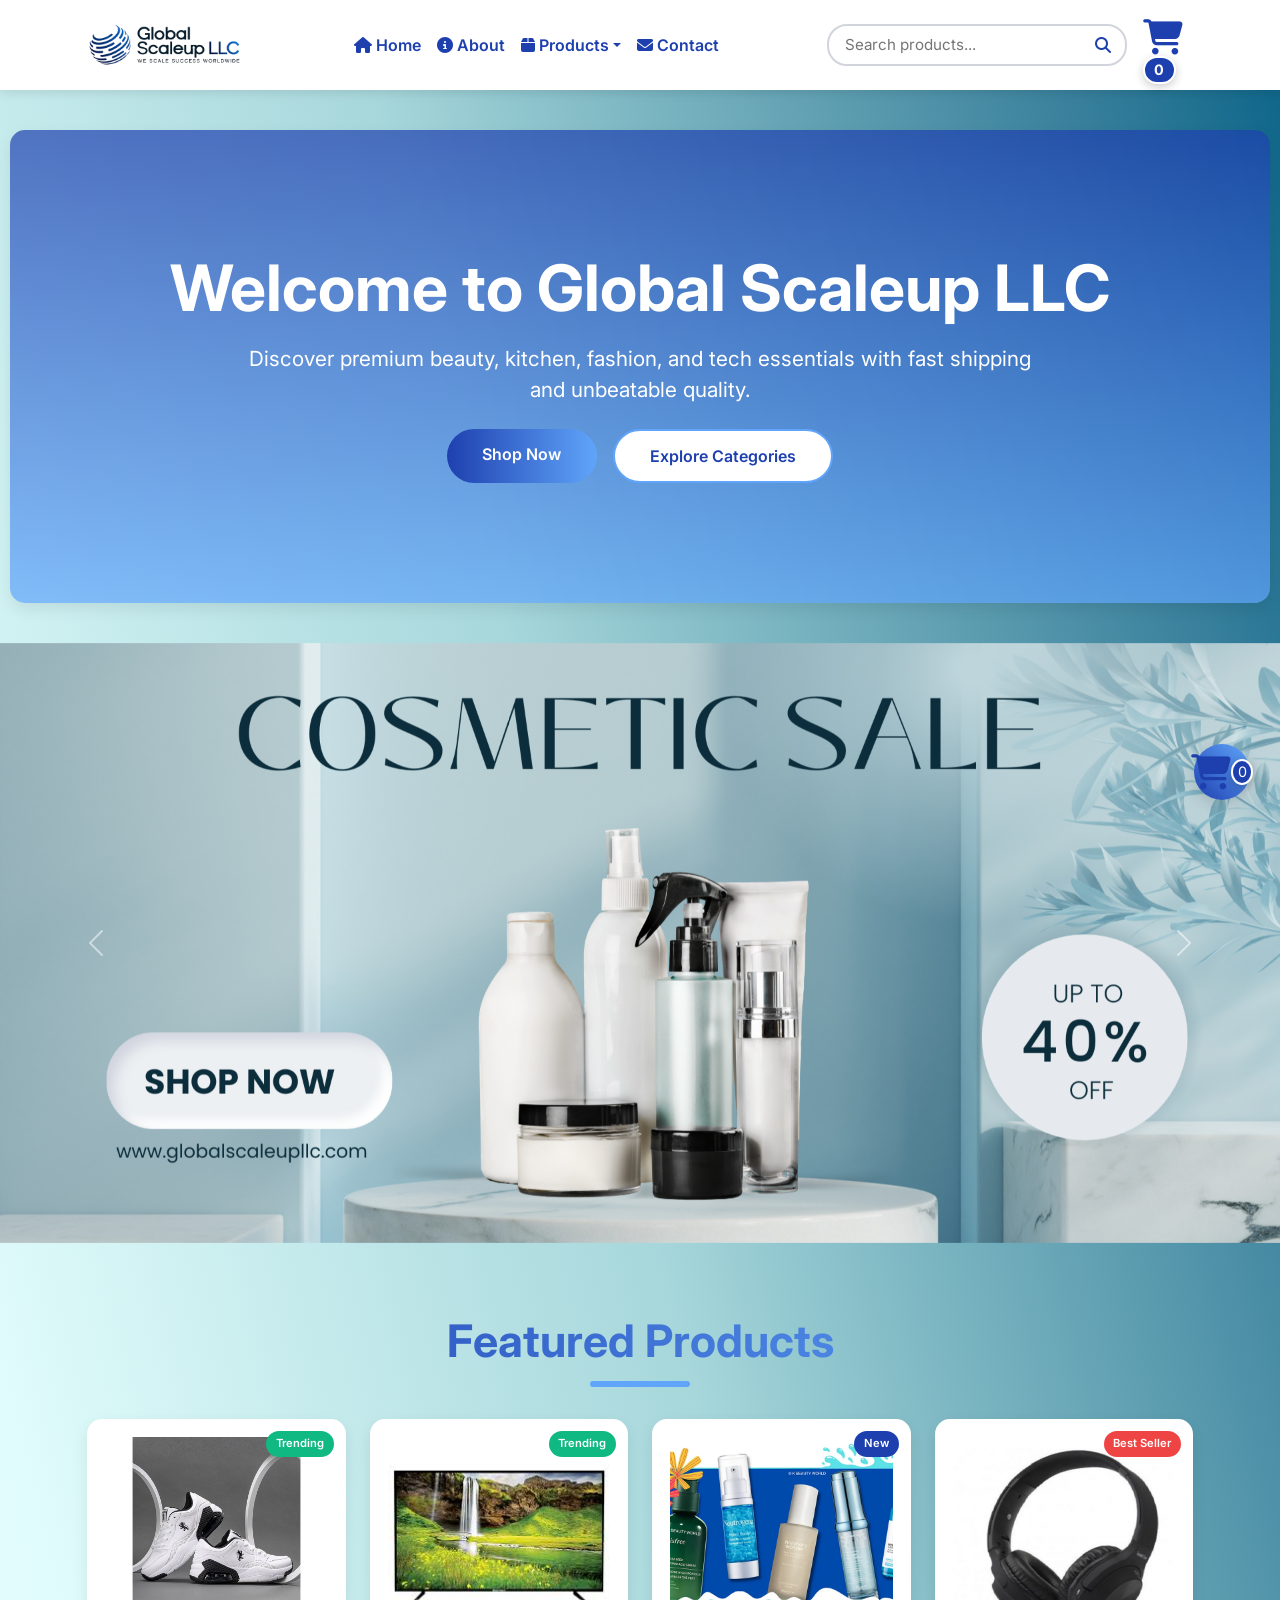
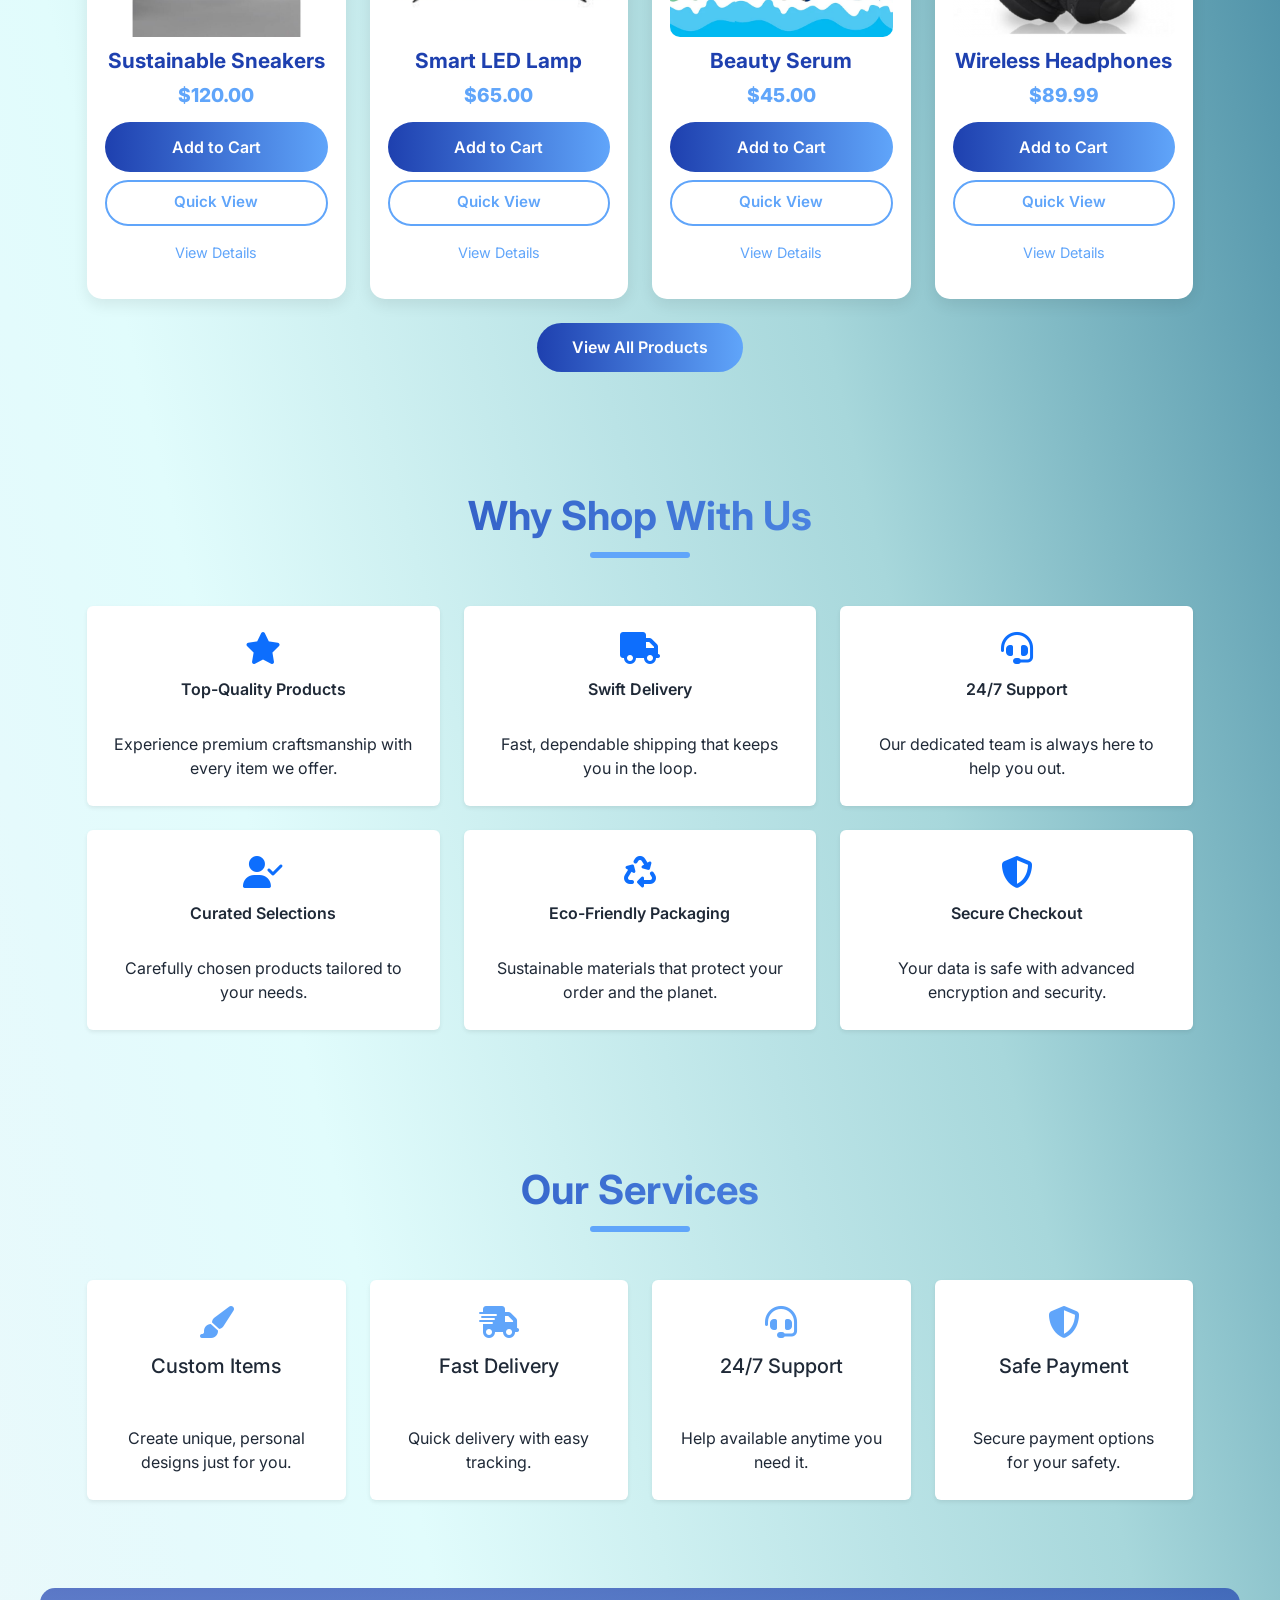
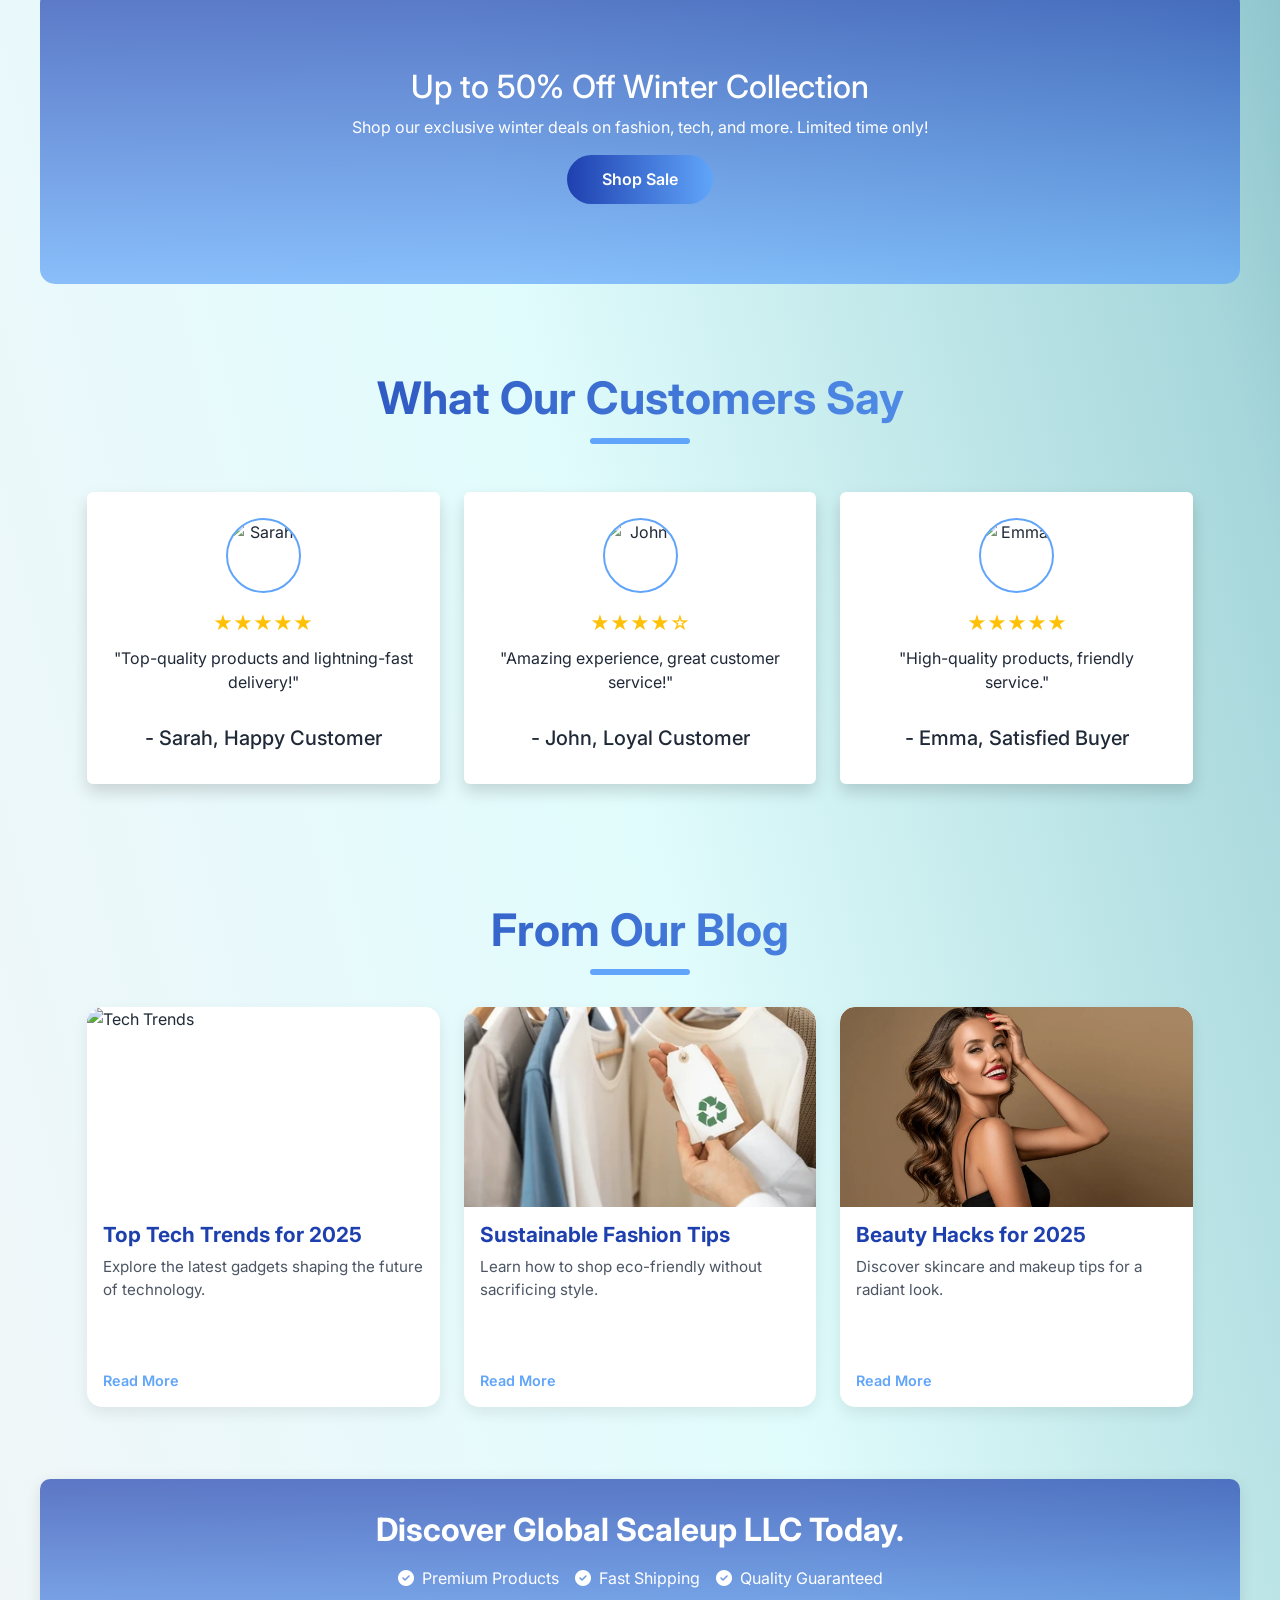
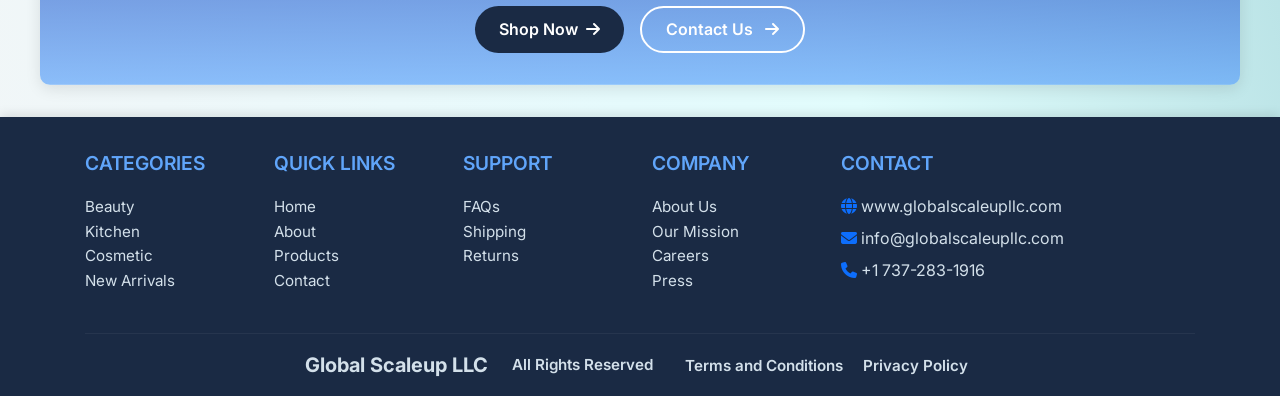
==== commit 097fbd7a: "Final Commit" ====
--- a/index.html
+++ b/index.html
@@ -25,7 +25,7 @@
     <link href="https://unpkg.com/aos@2.3.1/dist/aos.css" rel="stylesheet" />
 
 
- <style>
+<style>
   html,
 body {
   width: 100%;
@@ -645,6 +645,11 @@
   transition: transform 0.3s ease, box-shadow 0.3s ease, border 0.3s ease;
   text-align: center;
   min-height: 200px;
+ 
+
+}
+.feature-box i {
+  color: #4d8bed;
 }
 
 .feature-box:hover {
@@ -663,6 +668,8 @@
   padding: clamp(1rem, 2vw, 1.5rem);
   text-align: center;
   min-height: 220px;
+
+    transition: transform 0.3s ease;
 }
 
 .service-card:hover,
@@ -671,7 +678,10 @@
   box-shadow: 0 8px 20px rgba(0, 0, 0, 0.12);
   border: 2px solid #60a5fa;
 }
-
+.stars {
+    color: #ffc107;
+    font-size: 1.2rem;
+}
 .testimonial-card img {
   width: 75px;
   height: 75px;
@@ -765,6 +775,7 @@
   text-decoration: underline;
 }
 
+
 @media (max-width: 576px) {
   .hero-section {
     padding: 40px 10px;
@@ -798,7 +809,12 @@
     height: 200px;
   }
 }
+.feature-box, .service-card {
+  border-radius: 12px; /* Adjust this value as needed */
+}
+
  </style> 
+
 
 </head>
   <body>
@@ -825,9 +841,7 @@
         <div class="collapse navbar-collapse" id="mainNavbar">
           <ul class="navbar-nav mb-2 mb-lg-0">
             <li class="nav-item">
-              <a class="nav-link active" href="index.html" aria-current="page"
-                ><i class="fas fa-home"></i> Home</a
-              >
+              <a class="nav-link active" href="index.html" aria-current="page"><i class="fas fa-home"></i> Home</a>
             </li>
             <li class="nav-item">
               <a class="nav-link" href="about.html"
@@ -949,7 +963,7 @@
     </section>
 
     <!-- Image Slider -->
-    <section class="image-slider my-4">
+    <section class="image-slider my-4 ">
       <div id="homeSlider" class="carousel slide" data-bs-ride="carousel">
         <div class="carousel-inner">
           <div class="carousel-item active">
@@ -1291,111 +1305,109 @@
     </div>
   </div>
 </section>
-
-    <!-- Why Shop With Us Section -->
-<section class="why-us-section" data-aos="fade-up" data-aos-duration="1200">
+<!-- Why Shop With Us Section -->
+<section class="why-us-section py-5" data-aos="fade-up" data-aos-duration="1200">
   <div class="container">
-    <h2 class="section-title">Why Shop With Us</h2>
+    <h2 class="section-title text-center mb-5 fs-1">Why Shop With Us</h2>
     <div class="row g-4">
+
       <div class="col-md-4 col-6">
-        <div class="feature-box" data-aos="zoom-in" data-aos-delay="100">
-          <i class="fas fa-star"></i>
-          <h4>Top Quality</h4>
-          <p>We offer high-grade products made to last with care.</p>
-        </div>
-      </div>
+        <div class="feature-box h-100 d-flex flex-column text-center p-4 shadow-sm rounded text-wrap" data-aos="zoom-in" data-aos-delay="100">
+          <i class="fas fa-star fa-2x mb-3 text-primary"></i>
+          <h4 class="fw-semibold fs-6 fs-md-5">Top-Quality Products</h4>
+          <p class="mb-0 mt-auto fs-7 fs-md-6">Experience premium craftsmanship with every item we offer.</p>
+        </div>
+      </div>
+
       <div class="col-md-4 col-6">
-        <div class="feature-box" data-aos="zoom-in" data-aos-delay="200">
-          <i class="fas fa-truck"></i>
-          <h4>Quick Delivery</h4>
-          <p>Your orders arrive safely and quickly, every time.</p>
-        </div>
-      </div>
+        <div class="feature-box h-100 d-flex flex-column text-center p-4 shadow-sm rounded text-wrap" data-aos="zoom-in" data-aos-delay="200">
+          <i class="fas fa-truck fa-2x mb-3 text-primary"></i>
+          <h4 class="fw-semibold fs-6 fs-md-5">Swift Delivery</h4>
+          <p class="mb-0 mt-auto fs-7 fs-md-6">Fast, dependable shipping that keeps you in the loop.</p>
+        </div>
+      </div>
+
       <div class="col-md-4 col-6">
-        <div class="feature-box" data-aos="zoom-in" data-aos-delay="300">
-          <i class="fas fa-headset"></i>
-          <h4>24/7 Help</h4>
-          <p>Our support team is available around the clock for you.</p>
-        </div>
-      </div>
+        <div class="feature-box h-100 d-flex flex-column text-center p-4 shadow-sm rounded text-wrap" data-aos="zoom-in" data-aos-delay="300">
+          <i class="fas fa-headset fa-2x mb-3 text-primary"></i>
+          <h4 class="fw-semibold fs-6 fs-md-5">24/7 Support</h4>
+          <p class="mb-0 mt-auto fs-7 fs-md-6">Our dedicated team is always here to help you out.</p>
+        </div>
+      </div>
+
       <div class="col-md-4 col-6">
-        <div class="feature-box" data-aos="zoom-in" data-aos-delay="400">
-          <i class="fas fa-user-check"></i>
-          <h4>Best Picks</h4>
-          <p>Carefully selected items that match your daily needs.</p>
-        </div>
-      </div>
+        <div class="feature-box h-100 d-flex flex-column text-center p-4 shadow-sm rounded text-wrap" data-aos="zoom-in" data-aos-delay="400">
+          <i class="fas fa-user-check fa-2x mb-3 text-primary"></i>
+          <h4 class="fw-semibold fs-6 fs-md-5">Curated Selections</h4>
+          <p class="mb-0 mt-auto fs-7 fs-md-6">Carefully chosen products tailored to your needs.</p>
+        </div>
+      </div>
+
       <div class="col-md-4 col-6">
-        <div class="feature-box" data-aos="zoom-in" data-aos-delay="500">
-          <i class="fas fa-recycle"></i>
-          <h4>Eco Packs</h4>
-          <p>We use sustainable packaging that helps the planet.</p>
-        </div>
-      </div>
+        <div class="feature-box h-100 d-flex flex-column text-center p-4 shadow-sm rounded text-wrap" data-aos="zoom-in" data-aos-delay="500">
+          <i class="fas fa-recycle fa-2x mb-3 text-primary"></i>
+          <h4 class="fw-semibold fs-6 fs-md-5">Eco-Friendly Packaging</h4>
+          <p class="mb-0 mt-auto fs-7 fs-md-6">Sustainable materials that protect your order and the planet.</p>
+        </div>
+      </div>
+
       <div class="col-md-4 col-6">
-        <div class="feature-box" data-aos="zoom-in" data-aos-delay="600">
-          <i class="fas fa-shield-alt"></i>
-          <h4>Secure Buy</h4>
-          <p>Your data and payments are always fully protected.</p>
-        </div>
-      </div>
+        <div class="feature-box h-100 d-flex flex-column text-center p-4 shadow-sm rounded text-wrap" data-aos="zoom-in" data-aos-delay="600">
+          <i class="fas fa-shield-alt fa-2x mb-3 text-primary"></i>
+          <h4 class="fw-semibold fs-6 fs-md-5">Secure Checkout</h4>
+          <p class="mb-0 mt-auto fs-7 fs-md-6">Your data is safe with advanced encryption and security.</p>
+        </div>
+      </div>
+
     </div>
   </div>
 </section>
 
 
-    <!-- Services Section -->
-  <section
-  class="services-section"
-  data-aos="fade-up"
-  data-aos-duration="1200"
->
+
+<!-- Services Section -->
+<section class="services-section py-5" data-aos="fade-up" data-aos-duration="1200">
   <div class="container">
-    <h2 class="section-title">Our Services</h2>
+    <h2 class="section-title text-center mb-5 fs-1">Our Services</h2>
     <div class="row g-4">
+
       <div class="col-md-3 col-6">
-        <div
-          class="service-card"
-          data-aos="fade-right"
-          data-aos-delay="100"
-        >
-          <i class="fa-solid fa-paint-brush"></i>
-          <h3 style="font-size: 1.2rem">Custom Design</h3>
-          <p style="font-size: 0.9rem">
-            Create personalized items with unique styles.
-          </p>
-        </div>
-      </div>
+        <div class="service-card h-100 d-flex flex-column text-center p-4 shadow-sm rounded" data-aos="fade-right" data-aos-delay="100">
+          <i class="fa-solid fa-paint-brush fa-2x mb-3" style="color: #60a5fa;"></i>
+          <h3 class="fs-5">Custom Items</h3>
+          <p class="mt-auto mb-0 small fs-6">Create unique, personal designs just for you.</p>
+        </div>
+      </div>
+
       <div class="col-md-3 col-6">
-        <div class="service-card" data-aos="fade-up" data-aos-delay="200">
-          <i class="fa-solid fa-truck-fast"></i>
-          <h3 style="font-size: 1.2rem">Fast Delivery</h3>
-          <p style="font-size: 0.9rem">
-            Receive your orders quickly with tracking.
-          </p>
-        </div>
-      </div>
+        <div class="service-card h-100 d-flex flex-column text-center p-4 shadow-sm rounded" data-aos="fade-up" data-aos-delay="200">
+          <i class="fa-solid fa-truck-fast fa-2x mb-3" style="color: #60a5fa;"></i>
+          <h3 class="fs-5">Fast Delivery</h3>
+          <p class="mt-auto mb-0 small fs-6">Quick delivery with easy tracking.</p>
+        </div>
+      </div>
+
       <div class="col-md-3 col-6">
-        <div class="service-card" data-aos="fade-up" data-aos-delay="300">
-          <i class="fa-solid fa-headset"></i>
-          <h3 style="font-size: 1.2rem">24/7 Help</h3>
-          <p style="font-size: 0.9rem">
-            Our support team is always here to help.
-          </p>
-        </div>
-      </div>
+        <div class="service-card h-100 d-flex flex-column text-center p-4 shadow-sm rounded" data-aos="fade-up" data-aos-delay="300">
+          <i class="fa-solid fa-headset fa-2x mb-3" style="color: #60a5fa;"></i>
+          <h3 class="fs-5">24/7 Support</h3>
+          <p class="mt-auto mb-0 small fs-6">Help available anytime you need it.</p>
+        </div>
+      </div>
+
       <div class="col-md-3 col-6">
-        <div class="service-card" data-aos="fade-left" data-aos-delay="400">
-          <i class="fa-solid fa-shield-alt"></i>
-          <h3 style="font-size: 1.2rem">Safe Payment</h3>
-          <p style="font-size: 0.9rem">
-            Pay safely with trusted and secure options.
-          </p>
-        </div>
-      </div>
+        <div class="service-card h-100 d-flex flex-column text-center p-4 shadow-sm rounded" data-aos="fade-left" data-aos-delay="400">
+          <i class="fa-solid fa-shield-alt fa-2x mb-3" style="color: #60a5fa;"></i>
+          <h3 class="fs-5">Safe Payment</h3>
+          <p class="mt-auto mb-0 small fs-6">Secure payment options for your safety.</p>
+        </div>
+      </div>
+
     </div>
   </div>
 </section>
+
+
 
     <!-- Promotional Banner Section -->
     <section class="promo-section" data-aos="fade-up" data-aos-duration="1200">
@@ -1410,7 +1422,7 @@
     </section>
 
     <!-- Testimonials Section -->
-    <section
+    <!-- <section
       class="testimonials-section"
       data-aos="fade-up"
       data-aos-duration="1200"
@@ -1458,7 +1470,7 @@
                     <h5>- John, Loyal Customer</h5>
                   </div>
                 </div>
-                <div class="col-md-4 col-12 d-none d-md-block">
+                <div class="col-md-4 col-12">
                   <div
                     class="testimonial-card"
                     data-aos="fade-up"
@@ -1494,7 +1506,7 @@
                     <h5>- Alex, Returning Customer</h5>
                   </div>
                 </div>
-                <div class="col-md-4 col-12 d-none d-md-block">
+                <div class="col-md-4 col-12 ">
                   <div
                     class="testimonial-card"
                     data-aos="fade-up"
@@ -1510,7 +1522,7 @@
                     <h5>- Nina, Satisfied Buyer</h5>
                   </div>
                 </div>
-                <div class="col-md-4 col-12 d-none d-md-block">
+                <div class="col-md-4 col-12">
                   <div
                     class="testimonial-card"
                     data-aos="fade-up"
@@ -1549,7 +1561,89 @@
           </button>
         </div>
       </div>
-    </section>
+    </section> -->
+
+
+    <!-- Testimonials Section -->
+<section class="testimonials-section py-5" data-aos="fade-up" data-aos-duration="1200">
+  <div class="container">
+    <h2 class="section-title text-center mb-5">What Our Customers Say</h2>
+
+    <!-- Desktop View -->
+    <div class="d-none d-md-block">
+      <div class="row justify-content-center">
+        <!-- Testimonial 1 -->
+        <div class="col-md-4">
+          <div class="testimonial-card h-100 d-flex flex-column align-items-center text-center p-4 shadow rounded">
+            <img class="mb-3 rounded-circle" src="https://images.unsplash.com/photo-1494790108377-be9c29b29330?q=80&w=100&auto=format&fit=crop" alt="Sarah" loading="lazy" />
+            <div class="stars mb-2">★★★★★</div>
+            <p class="flex-grow-1">"Top-quality products and lightning-fast delivery!"</p>
+            <h5 class="mt-3">- Sarah, Happy Customer</h5>
+          </div>
+        </div>
+        <!-- Testimonial 2 -->
+        <div class="col-md-4">
+          <div class="testimonial-card h-100 d-flex flex-column align-items-center text-center p-4 shadow rounded">
+            <img class="mb-3 rounded-circle" src="https://images.unsplash.com/photo-1507003211169-0a1dd7228f2d?q=80&w=100&auto=format&fit=crop" alt="John" loading="lazy" />
+            <div class="stars mb-2">★★★★☆</div>
+            <p class="flex-grow-1">"Amazing experience, great customer service!"</p>
+            <h5 class="mt-3">- John, Loyal Customer</h5>
+          </div>
+        </div>
+        <!-- Testimonial 3 -->
+        <div class="col-md-4">
+          <div class="testimonial-card h-100 d-flex flex-column align-items-center text-center p-4 shadow rounded">
+            <img class="mb-3 rounded-circle" src="https://images.unsplash.com/photo-1544005313-94ddf0286df2?q=80&w=100&auto=format&fit=crop" alt="Emma" loading="lazy" />
+            <div class="stars mb-2">★★★★★</div>
+            <p class="flex-grow-1">"High-quality products, friendly service."</p>
+            <h5 class="mt-3">- Emma, Satisfied Buyer</h5>
+          </div>
+        </div>
+      </div>
+    </div>
+
+    <!-- Mobile Carousel View -->
+    <div class="d-md-none">
+      <div id="testimonialCarousel" class="carousel slide" data-bs-ride="carousel" data-bs-interval="3500">
+        <div class="carousel-inner">
+          <!-- Slide 1 -->
+          <div class="carousel-item active">
+            <div class="testimonial-card d-flex flex-column align-items-center text-center p-4 shadow rounded mx-3">
+              <img class="mb-3 rounded-circle" src="https://images.unsplash.com/photo-1494790108377-be9c29b29330?q=80&w=100&auto=format&fit=crop" alt="Sarah" loading="lazy" />
+              <div class="stars mb-2">★★★★★</div>
+              <p>"Top-quality products and lightning-fast delivery!"</p>
+              <h5 class="mt-3">- Sarah, Happy Customer</h5>
+            </div>
+          </div>
+          <!-- Slide 2 -->
+          <div class="carousel-item">
+            <div class="testimonial-card d-flex flex-column align-items-center text-center p-4 shadow rounded mx-3">
+              <img class="mb-3 rounded-circle" src="https://images.unsplash.com/photo-1507003211169-0a1dd7228f2d?q=80&w=100&auto=format&fit=crop" alt="John" loading="lazy" />
+              <div class="stars mb-2">★★★★☆</div>
+              <p>"Amazing experience, great customer service!"</p>
+              <h5 class="mt-3">- John, Loyal Customer</h5>
+            </div>
+          </div>
+          <!-- Slide 3 -->
+          <div class="carousel-item">
+            <div class="testimonial-card d-flex flex-column align-items-center text-center p-4 shadow rounded mx-3">
+              <img class="mb-3 rounded-circle" src="https://images.unsplash.com/photo-1544005313-94ddf0286df2?q=80&w=100&auto=format&fit=crop" alt="Emma" loading="lazy" />
+              <div class="stars mb-2">★★★★★</div>
+              <p>"High-quality products, friendly service."</p>
+              <h5 class="mt-3">- Emma, Satisfied Buyer</h5>
+            </div>
+          </div>
+        </div>
+        <button class="carousel-control-prev" type="button" data-bs-target="#testimonialCarousel" data-bs-slide="prev">
+          <span class="carousel-control-prev-icon"></span>
+        </button>
+        <button class="carousel-control-next" type="button" data-bs-target="#testimonialCarousel" data-bs-slide="next">
+          <span class="carousel-control-next-icon"></span>
+        </button>
+      </div>
+    </div>
+  </div>
+</section>
 
     <!-- Blog Highlights Section -->
   
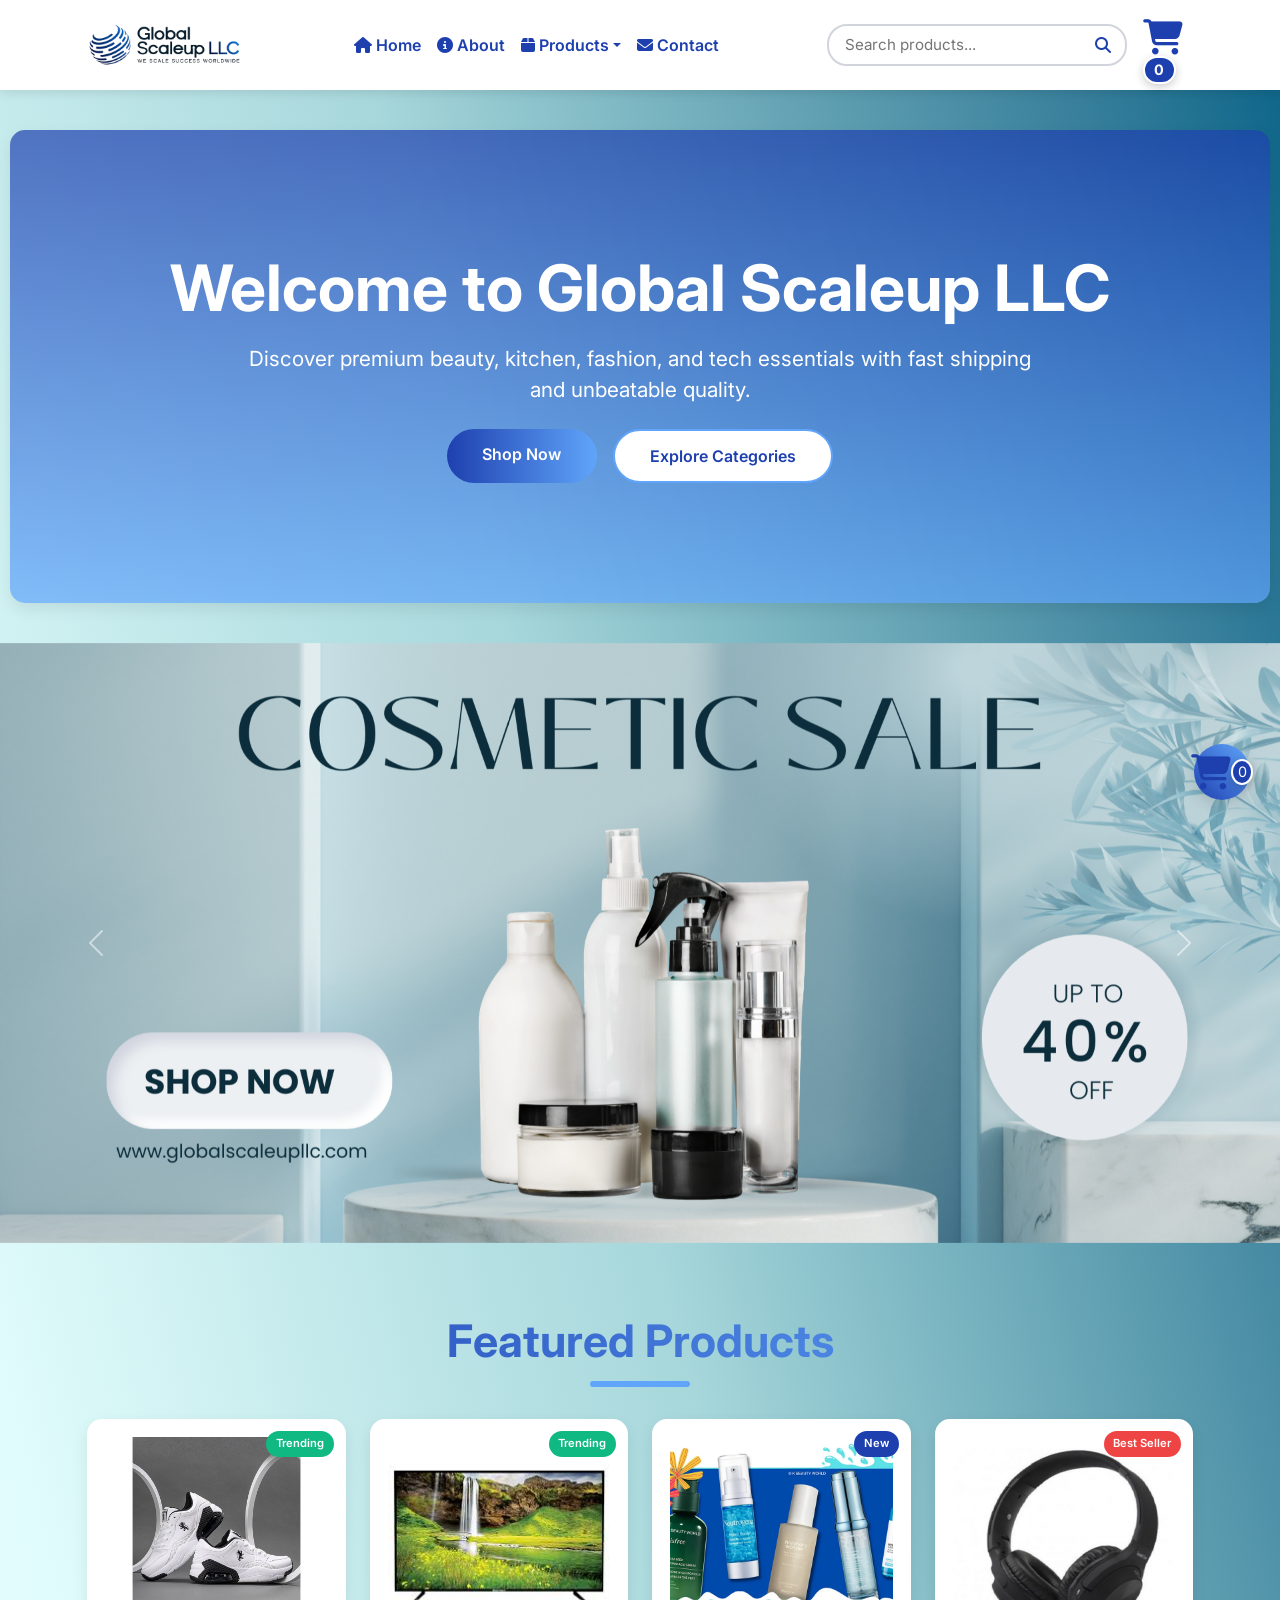
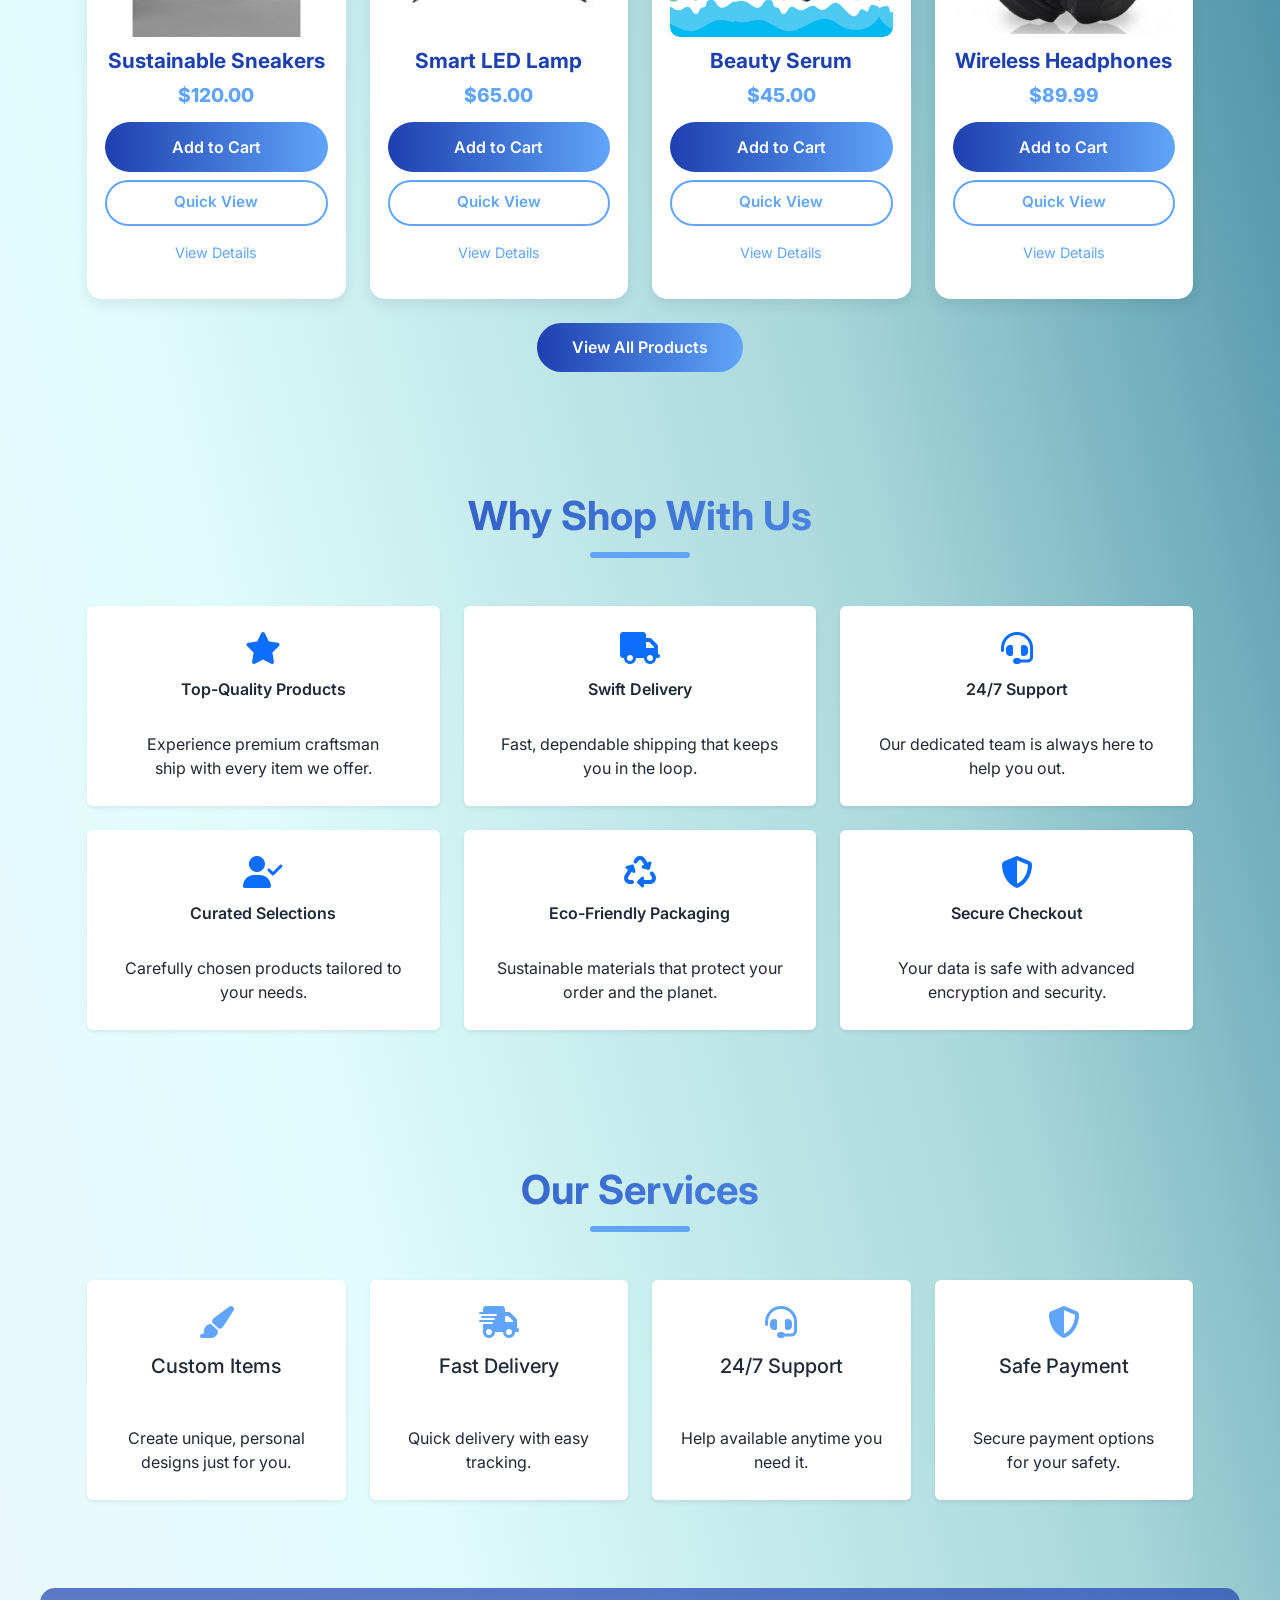
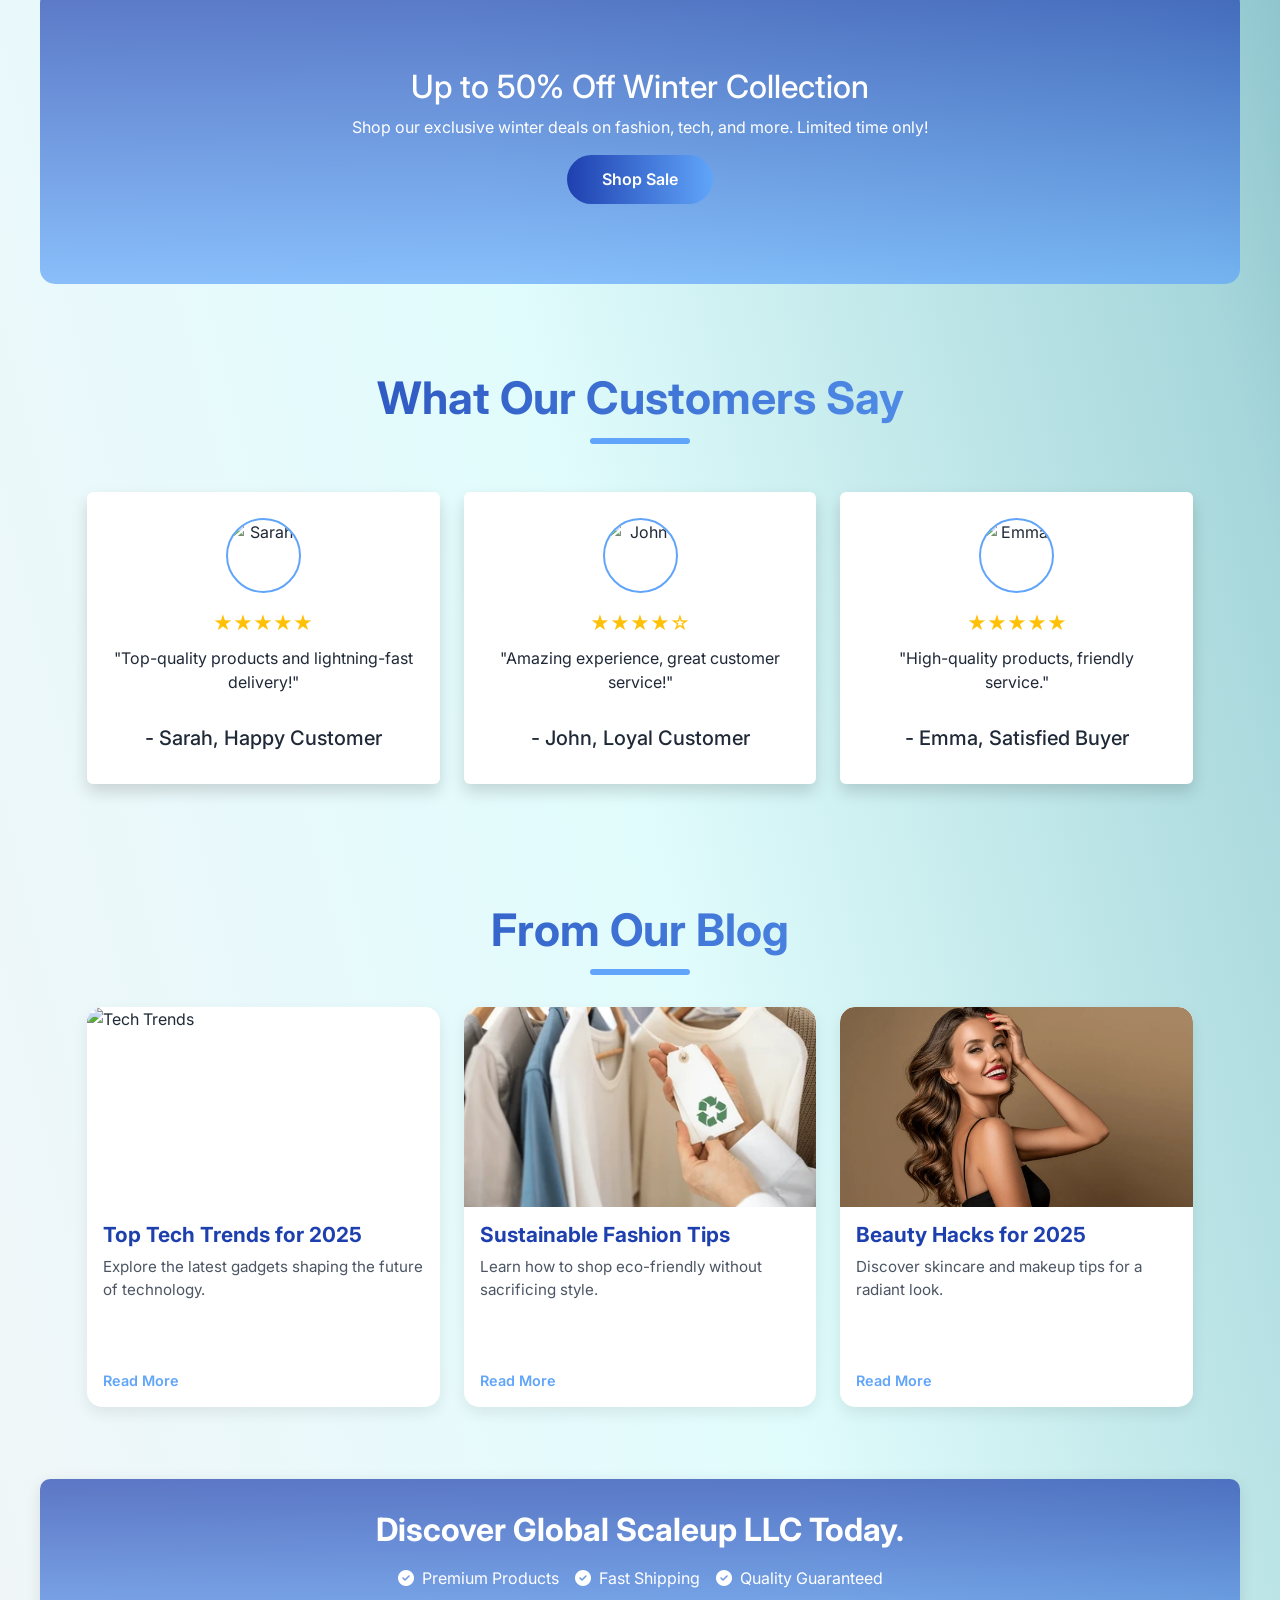
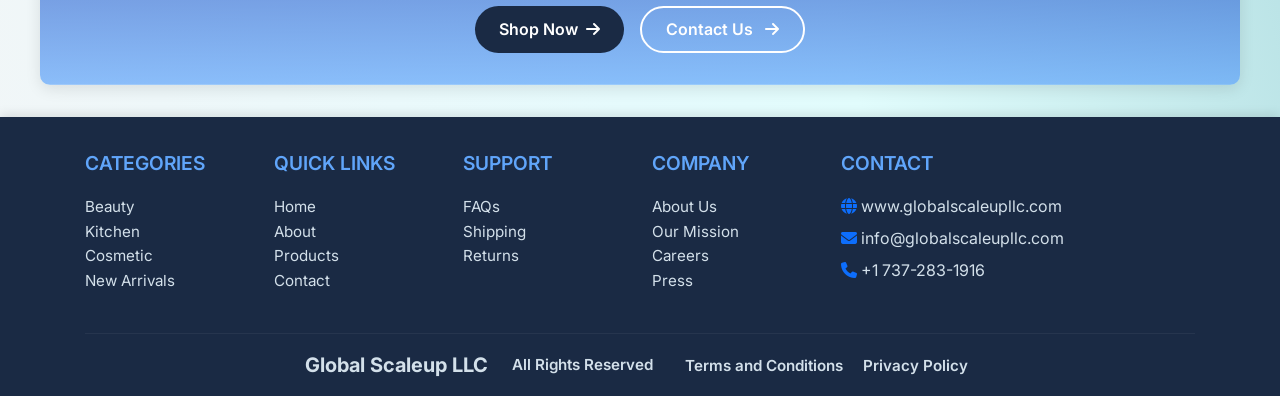
==== commit a076b960: "Final commit for submission" ====
--- a/index.html
+++ b/index.html
@@ -993,173 +993,6 @@
     </section>
 
     <!-- Featured Products Section -->
-  <!-- <s  ection
-      class="products-section"
-      data-aos="fade-up"
-      data-aos-duration="1200"
-    >
-      <div class="container">
-        <h2 class="section-title">Featured Products</h2>
-        <div class="row g-4">
-          <div class="col-md-3 col-6">
-            <div class="product-card" data-aos="zoom-in" data-aos-delay="100">
-              <div class="product-badge trending">Trending</div>
-              <img
-                src="images/sneaker image.jfif"
-                srcset="images/sneaker image.jfif 1200w, images/sneaker image.jfif 600w"
-                sizes="(max-width: 600px) 600px, 1200px"
-                alt="Sustainable Sneakers"
-                loading="lazy"
-              />
-              <div class="image-overlay"></div>
-              <div class="feature-overlay">Eco-Friendly</div>
-              <div class="card-body">
-                <h5 class="card-title">Sustainable Sneakers</h5>
-                <div class="product-price">$120.00</div>
-                <div class="btn-container">
-                  <button
-                    class="btn btn-primary add-to-cart-btn"
-                    data-product="Sustainable Sneakers"
-                    data-price="120.00"
-                    data-image="images/sneaker image.jfif"
-                  >
-                    Add to Cart
-                  </button>
-                  <button
-                    class="btn btn-quick-view quick-view-btn"
-                    data-product="Sustainable Sneakers"
-                  >
-                    Quick View
-                  </button>
-                </div>
-                <a href="products.html#man-wears" class="view-details"
-                  >View Details</a
-                >
-              </div>
-            </div>
-          </div>
-          <div class="col-md-3 col-6">
-            <div class="product-card" data-aos="zoom-in" data-aos-delay="200">
-              <div class="product-badge trending">Trending</div>
-              <img
-                src="images/LED Image.jfif"
-                srcset="images/LED Image.jfif 1200w, images/LED Image.jfif 600w"
-                sizes="(max-width: 600px) 600px, 1200px"
-                alt="Smart LED Lamp"
-                loading="lazy"
-              />
-              <div class="image-overlay"></div>
-              <div class="feature-overlay">Customizable</div>
-              <div class="card-body">
-                <h5 class="card-title">Smart LED Lamp</h5>
-                <div class="product-price">$65.00</div>
-                <div class="btn-container">
-                  <button
-                    class="btn btn-primary add-to-cart-btn"
-                    data-product="Smart LED Lamp"
-                    data-price="65.00"
-                    data-image="images/LED Image.jfif"
-                  >
-                    Add to Cart
-                  </button>
-                  <button
-                    class="btn btn-quick-view quick-view-btn"
-                    data-product="Smart LED Lamp"
-                  >
-                    Quick View
-                  </button>
-                </div>
-                <a href="products.html#electronics" class="view-details"
-                  >View Details</a
-                >
-              </div>
-            </div>
-          </div>
-          <div class="col-md-3 col-6">
-            <div class="product-card" data-aos="zoom-in" data-aos-delay="300">
-              <div class="product-badge new">New</div>
-              <img
-                src="images/hyderating serum.webp"
-                srcset="images/hyderating serum.webp 1200w, images/hyderating serum.webp 600w"
-                sizes="(max-width: 600px) 600px, 1200px"
-                alt="Hydrating Beauty Serum"
-                loading="lazy"
-              />
-              <div class="image-overlay"></div>
-              <div class="feature-overlay">Hydrating</div>
-              <div class="card-body">
-                <h5 class="card-title">Beauty Serum</h5>
-                <div class="product-price">$45.00</div>
-                <div class="btn-container">
-                  <button
-                    class="btn btn-primary add-to-cart-btn"
-                    data-product="Beauty Serum"
-                    data-price="45.00"
-                    data-image="images/hyderating serum.webp"
-                  >
-                    Add to Cart
-                  </button>
-                  <button
-                    class="btn btn-quick-view quick-view-btn"
-                    data-product="Beauty Serum"
-                  >
-                    Quick View
-                  </button>
-                </div>
-                <a href="products.html#beauty" class="view-details"
-                  >View Details</a
-                >
-              </div>
-            </div>
-          </div>
-          <div class="col-md-3 col-6">
-            <div class="product-card" data-aos="zoom-in" data-aos-delay="400">
-              <div class="product-badge best-seller">Best Seller</div>
-              <img
-                src="images/headphones.png"
-                srcset="
-                  images/headphones.png       1200w,
-                  images/headphones_small.png  600w
-                "
-                sizes="(max-width: 600px) 600px, 1200px"
-                alt="Wireless Headphones"
-                loading="lazy"
-              />
-              <div class="image-overlay"></div>
-              <div class="feature-overlay">Noise Cancelling</div>
-              <div class="card-body">
-                <h5 class="card-title">Wireless Headphones</h5>
-                <div class="product-price">$89.99</div>
-                <div class="btn-container">
-                  <button
-                    class="btn btn-primary add-to-cart-btn"
-                    data-product="Wireless Headphones"
-                    data-price="89.99"
-                    data-image="images/headphones.png"
-                  >
-                    Add to Cart
-                  </button>
-                  <button
-                    class="btn btn-quick-view quick-view-btn"
-                    data-product="Wireless Headphones"
-                  >
-                    Quick View
-                  </button>
-                </div>
-                <a href="products.html#electronics" class="view-details"
-                  >View Details</a
-                >
-              </div>
-            </div>
-          </div>
-        </div>
-        <div class="text-center mt-4">
-          <a href="products.html" class="btn btn-primary btn-lg"
-            >View All Products</a
-          >
-        </div>
-      </div>
-    </section> -->
 
 <section class="products-section" data-aos="fade-up" data-aos-duration="1200">
   <div class="container">
@@ -1315,7 +1148,7 @@
         <div class="feature-box h-100 d-flex flex-column text-center p-4 shadow-sm rounded text-wrap" data-aos="zoom-in" data-aos-delay="100">
           <i class="fas fa-star fa-2x mb-3 text-primary"></i>
           <h4 class="fw-semibold fs-6 fs-md-5">Top-Quality Products</h4>
-          <p class="mb-0 mt-auto fs-7 fs-md-6">Experience premium craftsmanship with every item we offer.</p>
+          <p class="mb-0 mt-auto fs-7 fs-md-6">Experience premium craftsman <br>ship with every item we offer.</p>
         </div>
       </div>
 
@@ -1421,149 +1254,8 @@
       </div>
     </section>
 
-    <!-- Testimonials Section -->
-    <!-- <section
-      class="testimonials-section"
-      data-aos="fade-up"
-      data-aos-duration="1200"
-    >
-      <div class="container">
-        <h2 class="section-title">What Our Customers Say</h2>
-        <div
-          id="testimonialCarousel"
-          class="carousel slide"
-          data-bs-ride="carousel"
-          data-bs-interval="3500"
-        >
-          <div class="carousel-inner">
-            <div class="carousel-item active">
-              <div class="row justify-content-center">
-                <div class="col-md-4 col-12">
-                  <div
-                    class="testimonial-card"
-                    data-aos="fade-up"
-                    data-aos-delay="100"
-                  >
-                    <img
-                      src="https://images.unsplash.com/photo-1494790108377-be9c29b29330?q=80&w=100&auto=format&fit=crop"
-                      alt="Sarah"
-                      loading="lazy"
-                    />
-                    <div class="stars">★★★★★</div>
-                    <p>"Top-quality products and lightning-fast delivery!"</p>
-                    <h5>- Sarah, Happy Customer</h5>
-                  </div>
-                </div>
-                <div class="col-md-4 col-12 d-none d-md-block">
-                  <div
-                    class="testimonial-card"
-                    data-aos="fade-up"
-                    data-aos-delay="200"
-                  >
-                    <img
-                      src="https://images.unsplash.com/photo-1507003211169-0a1dd7228f2d?q=80&w=100&auto=format&fit=crop"
-                      alt="John"
-                      loading="lazy"
-                    />
-                    <div class="stars">★★★★☆</div>
-                    <p>"Amazing experience, great customer service!"</p>
-                    <h5>- John, Loyal Customer</h5>
-                  </div>
-                </div>
-                <div class="col-md-4 col-12">
-                  <div
-                    class="testimonial-card"
-                    data-aos="fade-up"
-                    data-aos-delay="300"
-                  >
-                    <img
-                      src="https://images.unsplash.com/photo-1544005313-94ddf0286df2?q=80&w=100&auto=format&fit=crop"
-                      alt="Emma"
-                      loading="lazy"
-                    />
-                    <div class="stars">★★★★★</div>
-                    <p>"High-quality products, friendly service."</p>
-                    <h5>- Emma, Satisfied Buyer</h5>
-                  </div>
-                </div>
-              </div>
-            </div>
-            <div class="carousel-item">
-              <div class="row justify-content-center">
-                <div class="col-md-4 col-12">
-                  <div
-                    class="testimonial-card"
-                    data-aos="fade-up"
-                    data-aos-delay="100"
-                  >
-                    <img
-                      src="https://images.unsplash.com/photo-1500648767791-00dcc994a43e?q=80&w=100&auto=format&fit=crop"
-                      alt="Alex"
-                      loading="lazy"
-                    />
-                    <div class="stars">★★★★★</div>
-                    <p>"Excellent quality, will buy again!"</p>
-                    <h5>- Alex, Returning Customer</h5>
-                  </div>
-                </div>
-                <div class="col-md-4 col-12 ">
-                  <div
-                    class="testimonial-card"
-                    data-aos="fade-up"
-                    data-aos-delay="200"
-                  >
-                    <img
-                      src="https://images.unsplash.com/photo-1544005313-94ddf0286df2?q=80&w=100&auto=format&fit=crop"
-                      alt="Nina"
-                      loading="lazy"
-                    />
-                    <div class="stars">★★★★☆</div>
-                    <p>"Loved the shopping experience!"</p>
-                    <h5>- Nina, Satisfied Buyer</h5>
-                  </div>
-                </div>
-                <div class="col-md-4 col-12">
-                  <div
-                    class="testimonial-card"
-                    data-aos="fade-up"
-                    data-aos-delay="300"
-                  >
-                    <img
-                      src="https://images.unsplash.com/photo-1516321497487-e288fb19713f?q=80&w=100&auto=format&fit=crop"
-                      alt="Adam"
-                      loading="lazy"
-                    />
-                    <div class="stars">★★★★★</div>
-                    <p>"Best online store I’ve used!"</p>
-                    <h5>- Adam, Happy Client</h5>
-                  </div>
-                </div>
-              </div>
-            </div>
-          </div>
-          <button
-            class="carousel-control-prev"
-            type="button"
-            data-bs-target="#testimonialCarousel"
-            data-bs-slide="prev"
-          >
-            <span class="carousel-control-prev-icon"></span>
-            <span class="visually-hidden">Previous</span>
-          </button>
-          <button
-            class="carousel-control-next"
-            type="button"
-            data-bs-target="#testimonialCarousel"
-            data-bs-slide="next"
-          >
-            <span class="carousel-control-next-icon"></span>
-            <span class="visually-hidden">Next</span>
-          </button>
-        </div>
-      </div>
-    </section> -->
-
-
+ 
+     
     <!-- Testimonials Section -->
 <section class="testimonials-section py-5" data-aos="fade-up" data-aos-duration="1200">
   <div class="container">
